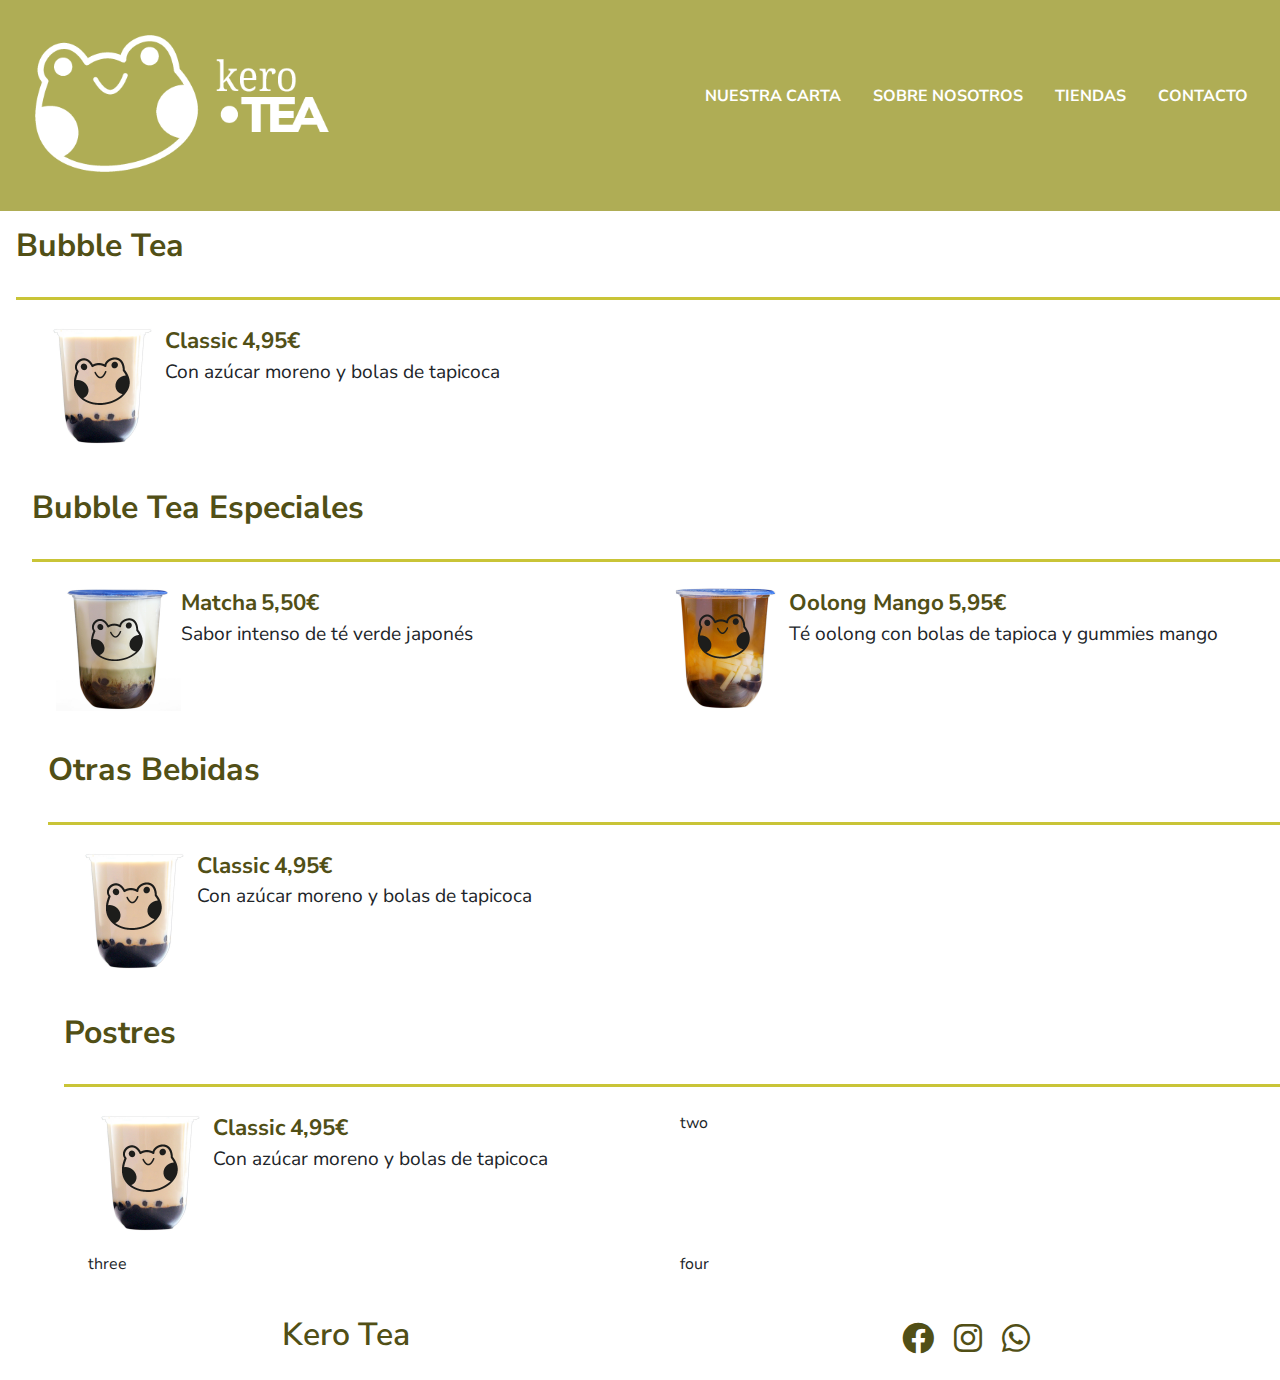
==== views/carta.html @ ecb737b8 "Menu con mixin" ====
<!DOCTYPE html>
<html lang="en">
<head>
	<meta charset="UTF-8">
	<meta name="viewport" content="width=device-width, initial-scale=1.0">
	<title>Kero Tea</title>

	<!-- ICONOS SVG FONT AWESOME -->
	<link rel="stylesheet" href="https://cdnjs.cloudflare.com/ajax/libs/font-awesome/6.0.0/css/all.min.css" integrity="sha512-9usAa10IRO0HhonpyAIVpjrylPvoDwiPUiKdWk5t3PyolY1cOd4DSE0Ga+ri4AuTroPR5aQvXU9xC6qOPnzFeg==" crossorigin="anonymous" referrerpolicy="no-referrer" />

	<!-- Iniciando CDN CSS Bootstrap -->
	<link href="https://cdn.jsdelivr.net/npm/bootstrap@5.1.3/dist/css/bootstrap.min.css" rel="stylesheet" integrity="sha384-1BmE4kWBq78iYhFldvKuhfTAU6auU8tT94WrHftjDbrCEXSU1oBoqyl2QvZ6jIW3" crossorigin="anonymous">

	<!-- Iniciando Mi estilo CSS -->
	<link rel="stylesheet" type="text/css" href="../css/style.css">

	<!-- AÑADIR FUENTES DESDE GOOGLE -->
	<!-- NUNITO SANS -->
	<link rel="preconnect" href="https://fonts.googleapis.com">
	<link rel="preconnect" href="https://fonts.gstatic.com" crossorigin>
	<link href="https://fonts.googleapis.com/css2?family=Nunito+Sans:ital,wght@0,200;0,300;0,400;0,600;0,700;0,800;0,900;1,200;1,300;1,400;1,600;1,700;1,800;1,900&display=swap" rel="stylesheet"> 

	
</head>
<body class="container_index">
	<header >


		<nav class="nav_bar">
			<div class="nav_logo">
				<a href="../index.html"><img class="nav_logo" src="../assets/img/logo.png" alt="kero tea logo"></a>
			</div>

			 <a href="#" class="toggle-button">
         		 <span class="bar"></span>
         		 <span class="bar"></span>
         		 <span class="bar"></span>
        	</a>

			<div class="nav_links">
				<ul>
				<li><a href="#">Nuestra carta</a></li>
				<li><a href="#">Sobre Nosotros</a></li>
				<li><a href="#">Tiendas</a></li>
				<li><a href="#">Contacto</a></li>
				</ul>
			</div>
			
			
		</nav>
	</header>

	<div class="container-fullwidth">
		<div class="menu">
			<h2 class="menu-group-heading"> Bubble Tea</h2>
			<div class="menu-group">
				<div class="menu-item">
					<img class="menu-item-img" src="../assets/img/menu-tapioca.jpg" alt="té tapioca">
					<div class="menu-item-text">
						<div class="menu-item-heading">
							<span class="menu-item-name">Classic</span>
							<span class="menu-item-name">4,95€</span>
							<p>Con azúcar moreno y bolas de tapicoca</p>
						</div>
					</div>


				</div>
				
			</div>

			<div class="menu">
			<h2 class="menu-group-heading"> Bubble Tea Especiales</h2>
			<div class="menu-group">
				<div class="menu-item">
					<img class="menu-item-img" src="../assets/img/menu-matcha.jpg" alt="té tapioca">
					<div class="menu-item-text">
						<div class="menu-item-heading">
							<span class="menu-item-name">Matcha</span>
							<span class="menu-item-name">5,50€</span>
							<p>Sabor intenso de té verde japonés</p>
						</div>
					</div>
				</div>

				<div class="menu-item">
					<img class="menu-item-img" src="../assets/img/menu-oolong.jpg" alt="té tapioca">
					<div class="menu-item-text">
						<div class="menu-item-heading">
							<span class="menu-item-name">Oolong Mango</span>
							<span class="menu-item-name">5,95€</span>
							<p>Té oolong con bolas de tapioca y gummies mango</p>
						</div>
					</div>
				</div>
				
			</div>

			<div class="menu">
			<h2 class="menu-group-heading"> Otras Bebidas</h2>
			<div class="menu-group">
				<div class="menu-item">
					<img class="menu-item-img" src="../assets/img/menu-tapioca.jpg" alt="té tapioca">
					<div class="menu-item-text">
						<div class="menu-item-heading">
							<span class="menu-item-name">Classic</span>
							<span class="menu-item-name">4,95€</span>
							<p>Con azúcar moreno y bolas de tapicoca</p>
						</div>
					</div>
				</div>

				
			</div>

			<div class="menu">
			<h2 class="menu-group-heading"> Postres</h2>
			<div class="menu-group">
				<div class="menu-item">
					<img class="menu-item-img" src="../assets/img/menu-tapioca.jpg" alt="té tapioca">
					<div class="menu-item-text">
						<div class="menu-item-heading">
							<span class="menu-item-name">Classic</span>
							<span class="menu-item-name">4,95€</span>
							<p>Con azúcar moreno y bolas de tapicoca</p>
						</div>
					</div>


				</div>
				<div>two</div>
				<div>three</div>
				<div>four</div>
			</div>
			
		</div>
		
       
	</div>

	<!-- FOOTER -->

	<footer class="container-fullwidth footer">
		<div class="row justify-content-center">


			<div class="col-lg-6 col-12" >
				<h3>Kero Tea</h3>
			</div>

			<div class="col-lg-6 col-12 social">
				<a href="#"><i class="fa-brands fa-facebook"></i></a>
				<a href="#"><i class="fa-brands fa-instagram"></i></a>
				<a href="#"><i class="fa-brands fa-whatsapp"></i></a>
				
				
			</div>
					
			
		</div>
	</footer>


	<!--Bundle JavaScript Bootstrap  -->
	<script src="https://cdn.jsdelivr.net/npm/bootstrap@5.1.3/dist/js/bootstrap.bundle.min.js" integrity="sha384-ka7Sk0Gln4gmtz2MlQnikT1wXgYsOg+OMhuP+IlRH9sENBO0LRn5q+8nbTov4+1p" crossorigin="anonymous"></script>

	<!-- MI JAVA PARA EL BURGER -->

	<script type="text/javascript" src="script/script.js"></script>
</body>
</html>
---- css/style.css ----
* {
  margin: 0;
  padding: 0;
  /*RESETEAR MODELO CAJA PARA CONTROLAR ANCHURA ELEMENTOS*/
  box-sizing: border-box;
  font-family: 'Nunito Sans', sans-serif; }

/*!
 * Bootstrap v5.1.3 (https://getbootstrap.com/)
 * Copyright 2011-2021 The Bootstrap Authors
 * Copyright 2011-2021 Twitter, Inc.
 * Licensed under MIT (https://github.com/twbs/bootstrap/blob/main/LICENSE)
 */
:root {
  --bs-blue: #0d6efd;
  --bs-indigo: #6610f2;
  --bs-purple: #6f42c1;
  --bs-pink: #d63384;
  --bs-red: #dc3545;
  --bs-orange: #fd7e14;
  --bs-yellow: #ffc107;
  --bs-green: #198754;
  --bs-teal: #20c997;
  --bs-cyan: #0dcaf0;
  --bs-white: #fff;
  --bs-gray: #6c757d;
  --bs-gray-dark: #343a40;
  --bs-gray-100: #f8f9fa;
  --bs-gray-200: #e9ecef;
  --bs-gray-300: #dee2e6;
  --bs-gray-400: #ced4da;
  --bs-gray-500: #adb5bd;
  --bs-gray-600: #6c757d;
  --bs-gray-700: #495057;
  --bs-gray-800: #343a40;
  --bs-gray-900: #212529;
  --bs-primary: #0d6efd;
  --bs-secondary: #6c757d;
  --bs-success: #198754;
  --bs-info: #0dcaf0;
  --bs-warning: #ffc107;
  --bs-danger: #dc3545;
  --bs-light: #f8f9fa;
  --bs-dark: #212529;
  --bs-primary-rgb: 13, 110, 253;
  --bs-secondary-rgb: 108, 117, 125;
  --bs-success-rgb: 25, 135, 84;
  --bs-info-rgb: 13, 202, 240;
  --bs-warning-rgb: 255, 193, 7;
  --bs-danger-rgb: 220, 53, 69;
  --bs-light-rgb: 248, 249, 250;
  --bs-dark-rgb: 33, 37, 41;
  --bs-white-rgb: 255, 255, 255;
  --bs-black-rgb: 0, 0, 0;
  --bs-body-color-rgb: 33, 37, 41;
  --bs-body-bg-rgb: 255, 255, 255;
  --bs-font-sans-serif: system-ui, -apple-system, "Segoe UI", Roboto, "Helvetica Neue", Arial, "Noto Sans", "Liberation Sans", sans-serif, "Apple Color Emoji", "Segoe UI Emoji", "Segoe UI Symbol", "Noto Color Emoji";
  --bs-font-monospace: SFMono-Regular, Menlo, Monaco, Consolas, "Liberation Mono", "Courier New", monospace;
  --bs-gradient: linear-gradient(180deg, rgba(255, 255, 255, 0.15), rgba(255, 255, 255, 0));
  --bs-body-font-family: var(--bs-font-sans-serif);
  --bs-body-font-size: 1rem;
  --bs-body-font-weight: 400;
  --bs-body-line-height: 1.5;
  --bs-body-color: #212529;
  --bs-body-bg: #fff; }

*,
*::before,
*::after {
  box-sizing: border-box; }

@media (prefers-reduced-motion: no-preference) {
  :root {
    scroll-behavior: smooth; } }

body {
  margin: 0;
  font-family: var(--bs-body-font-family);
  font-size: var(--bs-body-font-size);
  font-weight: var(--bs-body-font-weight);
  line-height: var(--bs-body-line-height);
  color: var(--bs-body-color);
  text-align: var(--bs-body-text-align);
  background-color: var(--bs-body-bg);
  -webkit-text-size-adjust: 100%;
  -webkit-tap-highlight-color: rgba(0, 0, 0, 0); }

hr {
  margin: 1rem 0;
  color: inherit;
  background-color: currentColor;
  border: 0;
  opacity: 0.25; }

hr:not([size]) {
  height: 1px; }

h1, .h1, h2, .h2, h3, .h3, h4, .h4, h5, .h5, h6, .h6 {
  margin-top: 0;
  margin-bottom: 0.5rem;
  font-weight: 500;
  line-height: 1.2; }

h1, .h1 {
  font-size: calc(1.375rem + 1.5vw); }
  @media (min-width: 1200px) {
    h1, .h1 {
      font-size: 2.5rem; } }

h2, .h2 {
  font-size: calc(1.325rem + 0.9vw); }
  @media (min-width: 1200px) {
    h2, .h2 {
      font-size: 2rem; } }

h3, .h3 {
  font-size: calc(1.3rem + 0.6vw); }
  @media (min-width: 1200px) {
    h3, .h3 {
      font-size: 1.75rem; } }

h4, .h4 {
  font-size: calc(1.275rem + 0.3vw); }
  @media (min-width: 1200px) {
    h4, .h4 {
      font-size: 1.5rem; } }

h5, .h5 {
  font-size: 1.25rem; }

h6, .h6 {
  font-size: 1rem; }

p {
  margin-top: 0;
  margin-bottom: 1rem; }

abbr[title],
abbr[data-bs-original-title] {
  text-decoration: underline dotted;
  cursor: help;
  text-decoration-skip-ink: none; }

address {
  margin-bottom: 1rem;
  font-style: normal;
  line-height: inherit; }

ol,
ul {
  padding-left: 2rem; }

ol,
ul,
dl {
  margin-top: 0;
  margin-bottom: 1rem; }

ol ol,
ul ul,
ol ul,
ul ol {
  margin-bottom: 0; }

dt {
  font-weight: 700; }

dd {
  margin-bottom: .5rem;
  margin-left: 0; }

blockquote {
  margin: 0 0 1rem; }

b,
strong {
  font-weight: bolder; }

small, .small {
  font-size: 0.875em; }

mark, .mark {
  padding: 0.2em;
  background-color: #fcf8e3; }

sub,
sup {
  position: relative;
  font-size: 0.75em;
  line-height: 0;
  vertical-align: baseline; }

sub {
  bottom: -.25em; }

sup {
  top: -.5em; }

a {
  color: #0d6efd;
  text-decoration: underline; }
  a:hover {
    color: #0a58ca; }

a:not([href]):not([class]), a:not([href]):not([class]):hover {
  color: inherit;
  text-decoration: none; }

pre,
code,
kbd,
samp {
  font-family: var(--bs-font-monospace);
  font-size: 1em;
  direction: ltr /* rtl:ignore */;
  unicode-bidi: bidi-override; }

pre {
  display: block;
  margin-top: 0;
  margin-bottom: 1rem;
  overflow: auto;
  font-size: 0.875em; }
  pre code {
    font-size: inherit;
    color: inherit;
    word-break: normal; }

code {
  font-size: 0.875em;
  color: #d63384;
  word-wrap: break-word; }
  a > code {
    color: inherit; }

kbd {
  padding: 0.2rem 0.4rem;
  font-size: 0.875em;
  color: #fff;
  background-color: #212529;
  border-radius: 0.2rem; }
  kbd kbd {
    padding: 0;
    font-size: 1em;
    font-weight: 700; }

figure {
  margin: 0 0 1rem; }

img,
svg {
  vertical-align: middle; }

table {
  caption-side: bottom;
  border-collapse: collapse; }

caption {
  padding-top: 0.5rem;
  padding-bottom: 0.5rem;
  color: #6c757d;
  text-align: left; }

th {
  text-align: inherit;
  text-align: -webkit-match-parent; }

thead,
tbody,
tfoot,
tr,
td,
th {
  border-color: inherit;
  border-style: solid;
  border-width: 0; }

label {
  display: inline-block; }

button {
  border-radius: 0; }

button:focus:not(:focus-visible) {
  outline: 0; }

input,
button,
select,
optgroup,
textarea {
  margin: 0;
  font-family: inherit;
  font-size: inherit;
  line-height: inherit; }

button,
select {
  text-transform: none; }

[role="button"] {
  cursor: pointer; }

select {
  word-wrap: normal; }
  select:disabled {
    opacity: 1; }

[list]::-webkit-calendar-picker-indicator {
  display: none; }

button,
[type="button"],
[type="reset"],
[type="submit"] {
  -webkit-appearance: button; }
  button:not(:disabled),
  [type="button"]:not(:disabled),
  [type="reset"]:not(:disabled),
  [type="submit"]:not(:disabled) {
    cursor: pointer; }

::-moz-focus-inner {
  padding: 0;
  border-style: none; }

textarea {
  resize: vertical; }

fieldset {
  min-width: 0;
  padding: 0;
  margin: 0;
  border: 0; }

legend {
  float: left;
  width: 100%;
  padding: 0;
  margin-bottom: 0.5rem;
  font-size: calc(1.275rem + 0.3vw);
  line-height: inherit; }
  @media (min-width: 1200px) {
    legend {
      font-size: 1.5rem; } }
  legend + * {
    clear: left; }

::-webkit-datetime-edit-fields-wrapper,
::-webkit-datetime-edit-text,
::-webkit-datetime-edit-minute,
::-webkit-datetime-edit-hour-field,
::-webkit-datetime-edit-day-field,
::-webkit-datetime-edit-month-field,
::-webkit-datetime-edit-year-field {
  padding: 0; }

::-webkit-inner-spin-button {
  height: auto; }

[type="search"] {
  outline-offset: -2px;
  -webkit-appearance: textfield; }

/* rtl:raw:
[type="tel"],
[type="url"],
[type="email"],
[type="number"] {
  direction: ltr;
}
*/
::-webkit-search-decoration {
  -webkit-appearance: none; }

::-webkit-color-swatch-wrapper {
  padding: 0; }

::file-selector-button {
  font: inherit; }

::-webkit-file-upload-button {
  font: inherit;
  -webkit-appearance: button; }

output {
  display: inline-block; }

iframe {
  border: 0; }

summary {
  display: list-item;
  cursor: pointer; }

progress {
  vertical-align: baseline; }

[hidden] {
  display: none !important; }

.lead {
  font-size: 1.25rem;
  font-weight: 300; }

.display-1 {
  font-size: calc(1.625rem + 4.5vw);
  font-weight: 300;
  line-height: 1.2; }
  @media (min-width: 1200px) {
    .display-1 {
      font-size: 5rem; } }

.display-2 {
  font-size: calc(1.575rem + 3.9vw);
  font-weight: 300;
  line-height: 1.2; }
  @media (min-width: 1200px) {
    .display-2 {
      font-size: 4.5rem; } }

.display-3 {
  font-size: calc(1.525rem + 3.3vw);
  font-weight: 300;
  line-height: 1.2; }
  @media (min-width: 1200px) {
    .display-3 {
      font-size: 4rem; } }

.display-4 {
  font-size: calc(1.475rem + 2.7vw);
  font-weight: 300;
  line-height: 1.2; }
  @media (min-width: 1200px) {
    .display-4 {
      font-size: 3.5rem; } }

.display-5 {
  font-size: calc(1.425rem + 2.1vw);
  font-weight: 300;
  line-height: 1.2; }
  @media (min-width: 1200px) {
    .display-5 {
      font-size: 3rem; } }

.display-6 {
  font-size: calc(1.375rem + 1.5vw);
  font-weight: 300;
  line-height: 1.2; }
  @media (min-width: 1200px) {
    .display-6 {
      font-size: 2.5rem; } }

.list-unstyled {
  padding-left: 0;
  list-style: none; }

.list-inline {
  padding-left: 0;
  list-style: none; }

.list-inline-item {
  display: inline-block; }
  .list-inline-item:not(:last-child) {
    margin-right: 0.5rem; }

.initialism {
  font-size: 0.875em;
  text-transform: uppercase; }

.blockquote {
  margin-bottom: 1rem;
  font-size: 1.25rem; }
  .blockquote > :last-child {
    margin-bottom: 0; }

.blockquote-footer {
  margin-top: -1rem;
  margin-bottom: 1rem;
  font-size: 0.875em;
  color: #6c757d; }
  .blockquote-footer::before {
    content: "\2014\00A0"; }

.img-fluid {
  max-width: 100%;
  height: auto; }

.img-thumbnail {
  padding: 0.25rem;
  background-color: #fff;
  border: 1px solid #dee2e6;
  border-radius: 0.25rem;
  max-width: 100%;
  height: auto; }

.figure {
  display: inline-block; }

.figure-img {
  margin-bottom: 0.5rem;
  line-height: 1; }

.figure-caption {
  font-size: 0.875em;
  color: #6c757d; }

.container,
.container-fluid,
.container-sm,
.container-md,
.container-lg,
.container-xl,
.container-xxl {
  width: 100%;
  padding-right: var(--bs-gutter-x, 0.75rem);
  padding-left: var(--bs-gutter-x, 0.75rem);
  margin-right: auto;
  margin-left: auto; }

@media (min-width: 576px) {
  .container, .container-sm {
    max-width: 540px; } }

@media (min-width: 768px) {
  .container, .container-sm, .container-md {
    max-width: 720px; } }

@media (min-width: 992px) {
  .container, .container-sm, .container-md, .container-lg {
    max-width: 960px; } }

@media (min-width: 1200px) {
  .container, .container-sm, .container-md, .container-lg, .container-xl {
    max-width: 1140px; } }

@media (min-width: 1400px) {
  .container, .container-sm, .container-md, .container-lg, .container-xl, .container-xxl {
    max-width: 1320px; } }

.row {
  --bs-gutter-x: 1.5rem;
  --bs-gutter-y: 0;
  display: flex;
  flex-wrap: wrap;
  margin-top: calc(-1 * var(--bs-gutter-y));
  margin-right: calc(-.5 * var(--bs-gutter-x));
  margin-left: calc(-.5 * var(--bs-gutter-x)); }
  .row > * {
    flex-shrink: 0;
    width: 100%;
    max-width: 100%;
    padding-right: calc(var(--bs-gutter-x) * .5);
    padding-left: calc(var(--bs-gutter-x) * .5);
    margin-top: var(--bs-gutter-y); }

.col {
  flex: 1 0 0%; }

.row-cols-auto > * {
  flex: 0 0 auto;
  width: auto; }

.row-cols-1 > * {
  flex: 0 0 auto;
  width: 100%; }

.row-cols-2 > * {
  flex: 0 0 auto;
  width: 50%; }

.row-cols-3 > * {
  flex: 0 0 auto;
  width: 33.33333%; }

.row-cols-4 > * {
  flex: 0 0 auto;
  width: 25%; }

.row-cols-5 > * {
  flex: 0 0 auto;
  width: 20%; }

.row-cols-6 > * {
  flex: 0 0 auto;
  width: 16.66667%; }

.col-auto {
  flex: 0 0 auto;
  width: auto; }

.col-1 {
  flex: 0 0 auto;
  width: 8.33333%; }

.col-2 {
  flex: 0 0 auto;
  width: 16.66667%; }

.col-3 {
  flex: 0 0 auto;
  width: 25%; }

.col-4 {
  flex: 0 0 auto;
  width: 33.33333%; }

.col-5 {
  flex: 0 0 auto;
  width: 41.66667%; }

.col-6 {
  flex: 0 0 auto;
  width: 50%; }

.col-7 {
  flex: 0 0 auto;
  width: 58.33333%; }

.col-8 {
  flex: 0 0 auto;
  width: 66.66667%; }

.col-9 {
  flex: 0 0 auto;
  width: 75%; }

.col-10 {
  flex: 0 0 auto;
  width: 83.33333%; }

.col-11 {
  flex: 0 0 auto;
  width: 91.66667%; }

.col-12 {
  flex: 0 0 auto;
  width: 100%; }

.offset-1 {
  margin-left: 8.33333%; }

.offset-2 {
  margin-left: 16.66667%; }

.offset-3 {
  margin-left: 25%; }

.offset-4 {
  margin-left: 33.33333%; }

.offset-5 {
  margin-left: 41.66667%; }

.offset-6 {
  margin-left: 50%; }

.offset-7 {
  margin-left: 58.33333%; }

.offset-8 {
  margin-left: 66.66667%; }

.offset-9 {
  margin-left: 75%; }

.offset-10 {
  margin-left: 83.33333%; }

.offset-11 {
  margin-left: 91.66667%; }

.g-0,
.gx-0 {
  --bs-gutter-x: 0; }

.g-0,
.gy-0 {
  --bs-gutter-y: 0; }

.g-1,
.gx-1 {
  --bs-gutter-x: 0.25rem; }

.g-1,
.gy-1 {
  --bs-gutter-y: 0.25rem; }

.g-2,
.gx-2 {
  --bs-gutter-x: 0.5rem; }

.g-2,
.gy-2 {
  --bs-gutter-y: 0.5rem; }

.g-3,
.gx-3 {
  --bs-gutter-x: 1rem; }

.g-3,
.gy-3 {
  --bs-gutter-y: 1rem; }

.g-4,
.gx-4 {
  --bs-gutter-x: 1.5rem; }

.g-4,
.gy-4 {
  --bs-gutter-y: 1.5rem; }

.g-5,
.gx-5 {
  --bs-gutter-x: 3rem; }

.g-5,
.gy-5 {
  --bs-gutter-y: 3rem; }

@media (min-width: 576px) {
  .col-sm {
    flex: 1 0 0%; }
  .row-cols-sm-auto > * {
    flex: 0 0 auto;
    width: auto; }
  .row-cols-sm-1 > * {
    flex: 0 0 auto;
    width: 100%; }
  .row-cols-sm-2 > * {
    flex: 0 0 auto;
    width: 50%; }
  .row-cols-sm-3 > * {
    flex: 0 0 auto;
    width: 33.33333%; }
  .row-cols-sm-4 > * {
    flex: 0 0 auto;
    width: 25%; }
  .row-cols-sm-5 > * {
    flex: 0 0 auto;
    width: 20%; }
  .row-cols-sm-6 > * {
    flex: 0 0 auto;
    width: 16.66667%; }
  .col-sm-auto {
    flex: 0 0 auto;
    width: auto; }
  .col-sm-1 {
    flex: 0 0 auto;
    width: 8.33333%; }
  .col-sm-2 {
    flex: 0 0 auto;
    width: 16.66667%; }
  .col-sm-3 {
    flex: 0 0 auto;
    width: 25%; }
  .col-sm-4 {
    flex: 0 0 auto;
    width: 33.33333%; }
  .col-sm-5 {
    flex: 0 0 auto;
    width: 41.66667%; }
  .col-sm-6 {
    flex: 0 0 auto;
    width: 50%; }
  .col-sm-7 {
    flex: 0 0 auto;
    width: 58.33333%; }
  .col-sm-8 {
    flex: 0 0 auto;
    width: 66.66667%; }
  .col-sm-9 {
    flex: 0 0 auto;
    width: 75%; }
  .col-sm-10 {
    flex: 0 0 auto;
    width: 83.33333%; }
  .col-sm-11 {
    flex: 0 0 auto;
    width: 91.66667%; }
  .col-sm-12 {
    flex: 0 0 auto;
    width: 100%; }
  .offset-sm-0 {
    margin-left: 0; }
  .offset-sm-1 {
    margin-left: 8.33333%; }
  .offset-sm-2 {
    margin-left: 16.66667%; }
  .offset-sm-3 {
    margin-left: 25%; }
  .offset-sm-4 {
    margin-left: 33.33333%; }
  .offset-sm-5 {
    margin-left: 41.66667%; }
  .offset-sm-6 {
    margin-left: 50%; }
  .offset-sm-7 {
    margin-left: 58.33333%; }
  .offset-sm-8 {
    margin-left: 66.66667%; }
  .offset-sm-9 {
    margin-left: 75%; }
  .offset-sm-10 {
    margin-left: 83.33333%; }
  .offset-sm-11 {
    margin-left: 91.66667%; }
  .g-sm-0,
  .gx-sm-0 {
    --bs-gutter-x: 0; }
  .g-sm-0,
  .gy-sm-0 {
    --bs-gutter-y: 0; }
  .g-sm-1,
  .gx-sm-1 {
    --bs-gutter-x: 0.25rem; }
  .g-sm-1,
  .gy-sm-1 {
    --bs-gutter-y: 0.25rem; }
  .g-sm-2,
  .gx-sm-2 {
    --bs-gutter-x: 0.5rem; }
  .g-sm-2,
  .gy-sm-2 {
    --bs-gutter-y: 0.5rem; }
  .g-sm-3,
  .gx-sm-3 {
    --bs-gutter-x: 1rem; }
  .g-sm-3,
  .gy-sm-3 {
    --bs-gutter-y: 1rem; }
  .g-sm-4,
  .gx-sm-4 {
    --bs-gutter-x: 1.5rem; }
  .g-sm-4,
  .gy-sm-4 {
    --bs-gutter-y: 1.5rem; }
  .g-sm-5,
  .gx-sm-5 {
    --bs-gutter-x: 3rem; }
  .g-sm-5,
  .gy-sm-5 {
    --bs-gutter-y: 3rem; } }

@media (min-width: 768px) {
  .col-md {
    flex: 1 0 0%; }
  .row-cols-md-auto > * {
    flex: 0 0 auto;
    width: auto; }
  .row-cols-md-1 > * {
    flex: 0 0 auto;
    width: 100%; }
  .row-cols-md-2 > * {
    flex: 0 0 auto;
    width: 50%; }
  .row-cols-md-3 > * {
    flex: 0 0 auto;
    width: 33.33333%; }
  .row-cols-md-4 > * {
    flex: 0 0 auto;
    width: 25%; }
  .row-cols-md-5 > * {
    flex: 0 0 auto;
    width: 20%; }
  .row-cols-md-6 > * {
    flex: 0 0 auto;
    width: 16.66667%; }
  .col-md-auto {
    flex: 0 0 auto;
    width: auto; }
  .col-md-1 {
    flex: 0 0 auto;
    width: 8.33333%; }
  .col-md-2 {
    flex: 0 0 auto;
    width: 16.66667%; }
  .col-md-3 {
    flex: 0 0 auto;
    width: 25%; }
  .col-md-4 {
    flex: 0 0 auto;
    width: 33.33333%; }
  .col-md-5 {
    flex: 0 0 auto;
    width: 41.66667%; }
  .col-md-6 {
    flex: 0 0 auto;
    width: 50%; }
  .col-md-7 {
    flex: 0 0 auto;
    width: 58.33333%; }
  .col-md-8 {
    flex: 0 0 auto;
    width: 66.66667%; }
  .col-md-9 {
    flex: 0 0 auto;
    width: 75%; }
  .col-md-10 {
    flex: 0 0 auto;
    width: 83.33333%; }
  .col-md-11 {
    flex: 0 0 auto;
    width: 91.66667%; }
  .col-md-12 {
    flex: 0 0 auto;
    width: 100%; }
  .offset-md-0 {
    margin-left: 0; }
  .offset-md-1 {
    margin-left: 8.33333%; }
  .offset-md-2 {
    margin-left: 16.66667%; }
  .offset-md-3 {
    margin-left: 25%; }
  .offset-md-4 {
    margin-left: 33.33333%; }
  .offset-md-5 {
    margin-left: 41.66667%; }
  .offset-md-6 {
    margin-left: 50%; }
  .offset-md-7 {
    margin-left: 58.33333%; }
  .offset-md-8 {
    margin-left: 66.66667%; }
  .offset-md-9 {
    margin-left: 75%; }
  .offset-md-10 {
    margin-left: 83.33333%; }
  .offset-md-11 {
    margin-left: 91.66667%; }
  .g-md-0,
  .gx-md-0 {
    --bs-gutter-x: 0; }
  .g-md-0,
  .gy-md-0 {
    --bs-gutter-y: 0; }
  .g-md-1,
  .gx-md-1 {
    --bs-gutter-x: 0.25rem; }
  .g-md-1,
  .gy-md-1 {
    --bs-gutter-y: 0.25rem; }
  .g-md-2,
  .gx-md-2 {
    --bs-gutter-x: 0.5rem; }
  .g-md-2,
  .gy-md-2 {
    --bs-gutter-y: 0.5rem; }
  .g-md-3,
  .gx-md-3 {
    --bs-gutter-x: 1rem; }
  .g-md-3,
  .gy-md-3 {
    --bs-gutter-y: 1rem; }
  .g-md-4,
  .gx-md-4 {
    --bs-gutter-x: 1.5rem; }
  .g-md-4,
  .gy-md-4 {
    --bs-gutter-y: 1.5rem; }
  .g-md-5,
  .gx-md-5 {
    --bs-gutter-x: 3rem; }
  .g-md-5,
  .gy-md-5 {
    --bs-gutter-y: 3rem; } }

@media (min-width: 992px) {
  .col-lg {
    flex: 1 0 0%; }
  .row-cols-lg-auto > * {
    flex: 0 0 auto;
    width: auto; }
  .row-cols-lg-1 > * {
    flex: 0 0 auto;
    width: 100%; }
  .row-cols-lg-2 > * {
    flex: 0 0 auto;
    width: 50%; }
  .row-cols-lg-3 > * {
    flex: 0 0 auto;
    width: 33.33333%; }
  .row-cols-lg-4 > * {
    flex: 0 0 auto;
    width: 25%; }
  .row-cols-lg-5 > * {
    flex: 0 0 auto;
    width: 20%; }
  .row-cols-lg-6 > * {
    flex: 0 0 auto;
    width: 16.66667%; }
  .col-lg-auto {
    flex: 0 0 auto;
    width: auto; }
  .col-lg-1 {
    flex: 0 0 auto;
    width: 8.33333%; }
  .col-lg-2 {
    flex: 0 0 auto;
    width: 16.66667%; }
  .col-lg-3 {
    flex: 0 0 auto;
    width: 25%; }
  .col-lg-4 {
    flex: 0 0 auto;
    width: 33.33333%; }
  .col-lg-5 {
    flex: 0 0 auto;
    width: 41.66667%; }
  .col-lg-6 {
    flex: 0 0 auto;
    width: 50%; }
  .col-lg-7 {
    flex: 0 0 auto;
    width: 58.33333%; }
  .col-lg-8 {
    flex: 0 0 auto;
    width: 66.66667%; }
  .col-lg-9 {
    flex: 0 0 auto;
    width: 75%; }
  .col-lg-10 {
    flex: 0 0 auto;
    width: 83.33333%; }
  .col-lg-11 {
    flex: 0 0 auto;
    width: 91.66667%; }
  .col-lg-12 {
    flex: 0 0 auto;
    width: 100%; }
  .offset-lg-0 {
    margin-left: 0; }
  .offset-lg-1 {
    margin-left: 8.33333%; }
  .offset-lg-2 {
    margin-left: 16.66667%; }
  .offset-lg-3 {
    margin-left: 25%; }
  .offset-lg-4 {
    margin-left: 33.33333%; }
  .offset-lg-5 {
    margin-left: 41.66667%; }
  .offset-lg-6 {
    margin-left: 50%; }
  .offset-lg-7 {
    margin-left: 58.33333%; }
  .offset-lg-8 {
    margin-left: 66.66667%; }
  .offset-lg-9 {
    margin-left: 75%; }
  .offset-lg-10 {
    margin-left: 83.33333%; }
  .offset-lg-11 {
    margin-left: 91.66667%; }
  .g-lg-0,
  .gx-lg-0 {
    --bs-gutter-x: 0; }
  .g-lg-0,
  .gy-lg-0 {
    --bs-gutter-y: 0; }
  .g-lg-1,
  .gx-lg-1 {
    --bs-gutter-x: 0.25rem; }
  .g-lg-1,
  .gy-lg-1 {
    --bs-gutter-y: 0.25rem; }
  .g-lg-2,
  .gx-lg-2 {
    --bs-gutter-x: 0.5rem; }
  .g-lg-2,
  .gy-lg-2 {
    --bs-gutter-y: 0.5rem; }
  .g-lg-3,
  .gx-lg-3 {
    --bs-gutter-x: 1rem; }
  .g-lg-3,
  .gy-lg-3 {
    --bs-gutter-y: 1rem; }
  .g-lg-4,
  .gx-lg-4 {
    --bs-gutter-x: 1.5rem; }
  .g-lg-4,
  .gy-lg-4 {
    --bs-gutter-y: 1.5rem; }
  .g-lg-5,
  .gx-lg-5 {
    --bs-gutter-x: 3rem; }
  .g-lg-5,
  .gy-lg-5 {
    --bs-gutter-y: 3rem; } }

@media (min-width: 1200px) {
  .col-xl {
    flex: 1 0 0%; }
  .row-cols-xl-auto > * {
    flex: 0 0 auto;
    width: auto; }
  .row-cols-xl-1 > * {
    flex: 0 0 auto;
    width: 100%; }
  .row-cols-xl-2 > * {
    flex: 0 0 auto;
    width: 50%; }
  .row-cols-xl-3 > * {
    flex: 0 0 auto;
    width: 33.33333%; }
  .row-cols-xl-4 > * {
    flex: 0 0 auto;
    width: 25%; }
  .row-cols-xl-5 > * {
    flex: 0 0 auto;
    width: 20%; }
  .row-cols-xl-6 > * {
    flex: 0 0 auto;
    width: 16.66667%; }
  .col-xl-auto {
    flex: 0 0 auto;
    width: auto; }
  .col-xl-1 {
    flex: 0 0 auto;
    width: 8.33333%; }
  .col-xl-2 {
    flex: 0 0 auto;
    width: 16.66667%; }
  .col-xl-3 {
    flex: 0 0 auto;
    width: 25%; }
  .col-xl-4 {
    flex: 0 0 auto;
    width: 33.33333%; }
  .col-xl-5 {
    flex: 0 0 auto;
    width: 41.66667%; }
  .col-xl-6 {
    flex: 0 0 auto;
    width: 50%; }
  .col-xl-7 {
    flex: 0 0 auto;
    width: 58.33333%; }
  .col-xl-8 {
    flex: 0 0 auto;
    width: 66.66667%; }
  .col-xl-9 {
    flex: 0 0 auto;
    width: 75%; }
  .col-xl-10 {
    flex: 0 0 auto;
    width: 83.33333%; }
  .col-xl-11 {
    flex: 0 0 auto;
    width: 91.66667%; }
  .col-xl-12 {
    flex: 0 0 auto;
    width: 100%; }
  .offset-xl-0 {
    margin-left: 0; }
  .offset-xl-1 {
    margin-left: 8.33333%; }
  .offset-xl-2 {
    margin-left: 16.66667%; }
  .offset-xl-3 {
    margin-left: 25%; }
  .offset-xl-4 {
    margin-left: 33.33333%; }
  .offset-xl-5 {
    margin-left: 41.66667%; }
  .offset-xl-6 {
    margin-left: 50%; }
  .offset-xl-7 {
    margin-left: 58.33333%; }
  .offset-xl-8 {
    margin-left: 66.66667%; }
  .offset-xl-9 {
    margin-left: 75%; }
  .offset-xl-10 {
    margin-left: 83.33333%; }
  .offset-xl-11 {
    margin-left: 91.66667%; }
  .g-xl-0,
  .gx-xl-0 {
    --bs-gutter-x: 0; }
  .g-xl-0,
  .gy-xl-0 {
    --bs-gutter-y: 0; }
  .g-xl-1,
  .gx-xl-1 {
    --bs-gutter-x: 0.25rem; }
  .g-xl-1,
  .gy-xl-1 {
    --bs-gutter-y: 0.25rem; }
  .g-xl-2,
  .gx-xl-2 {
    --bs-gutter-x: 0.5rem; }
  .g-xl-2,
  .gy-xl-2 {
    --bs-gutter-y: 0.5rem; }
  .g-xl-3,
  .gx-xl-3 {
    --bs-gutter-x: 1rem; }
  .g-xl-3,
  .gy-xl-3 {
    --bs-gutter-y: 1rem; }
  .g-xl-4,
  .gx-xl-4 {
    --bs-gutter-x: 1.5rem; }
  .g-xl-4,
  .gy-xl-4 {
    --bs-gutter-y: 1.5rem; }
  .g-xl-5,
  .gx-xl-5 {
    --bs-gutter-x: 3rem; }
  .g-xl-5,
  .gy-xl-5 {
    --bs-gutter-y: 3rem; } }

@media (min-width: 1400px) {
  .col-xxl {
    flex: 1 0 0%; }
  .row-cols-xxl-auto > * {
    flex: 0 0 auto;
    width: auto; }
  .row-cols-xxl-1 > * {
    flex: 0 0 auto;
    width: 100%; }
  .row-cols-xxl-2 > * {
    flex: 0 0 auto;
    width: 50%; }
  .row-cols-xxl-3 > * {
    flex: 0 0 auto;
    width: 33.33333%; }
  .row-cols-xxl-4 > * {
    flex: 0 0 auto;
    width: 25%; }
  .row-cols-xxl-5 > * {
    flex: 0 0 auto;
    width: 20%; }
  .row-cols-xxl-6 > * {
    flex: 0 0 auto;
    width: 16.66667%; }
  .col-xxl-auto {
    flex: 0 0 auto;
    width: auto; }
  .col-xxl-1 {
    flex: 0 0 auto;
    width: 8.33333%; }
  .col-xxl-2 {
    flex: 0 0 auto;
    width: 16.66667%; }
  .col-xxl-3 {
    flex: 0 0 auto;
    width: 25%; }
  .col-xxl-4 {
    flex: 0 0 auto;
    width: 33.33333%; }
  .col-xxl-5 {
    flex: 0 0 auto;
    width: 41.66667%; }
  .col-xxl-6 {
    flex: 0 0 auto;
    width: 50%; }
  .col-xxl-7 {
    flex: 0 0 auto;
    width: 58.33333%; }
  .col-xxl-8 {
    flex: 0 0 auto;
    width: 66.66667%; }
  .col-xxl-9 {
    flex: 0 0 auto;
    width: 75%; }
  .col-xxl-10 {
    flex: 0 0 auto;
    width: 83.33333%; }
  .col-xxl-11 {
    flex: 0 0 auto;
    width: 91.66667%; }
  .col-xxl-12 {
    flex: 0 0 auto;
    width: 100%; }
  .offset-xxl-0 {
    margin-left: 0; }
  .offset-xxl-1 {
    margin-left: 8.33333%; }
  .offset-xxl-2 {
    margin-left: 16.66667%; }
  .offset-xxl-3 {
    margin-left: 25%; }
  .offset-xxl-4 {
    margin-left: 33.33333%; }
  .offset-xxl-5 {
    margin-left: 41.66667%; }
  .offset-xxl-6 {
    margin-left: 50%; }
  .offset-xxl-7 {
    margin-left: 58.33333%; }
  .offset-xxl-8 {
    margin-left: 66.66667%; }
  .offset-xxl-9 {
    margin-left: 75%; }
  .offset-xxl-10 {
    margin-left: 83.33333%; }
  .offset-xxl-11 {
    margin-left: 91.66667%; }
  .g-xxl-0,
  .gx-xxl-0 {
    --bs-gutter-x: 0; }
  .g-xxl-0,
  .gy-xxl-0 {
    --bs-gutter-y: 0; }
  .g-xxl-1,
  .gx-xxl-1 {
    --bs-gutter-x: 0.25rem; }
  .g-xxl-1,
  .gy-xxl-1 {
    --bs-gutter-y: 0.25rem; }
  .g-xxl-2,
  .gx-xxl-2 {
    --bs-gutter-x: 0.5rem; }
  .g-xxl-2,
  .gy-xxl-2 {
    --bs-gutter-y: 0.5rem; }
  .g-xxl-3,
  .gx-xxl-3 {
    --bs-gutter-x: 1rem; }
  .g-xxl-3,
  .gy-xxl-3 {
    --bs-gutter-y: 1rem; }
  .g-xxl-4,
  .gx-xxl-4 {
    --bs-gutter-x: 1.5rem; }
  .g-xxl-4,
  .gy-xxl-4 {
    --bs-gutter-y: 1.5rem; }
  .g-xxl-5,
  .gx-xxl-5 {
    --bs-gutter-x: 3rem; }
  .g-xxl-5,
  .gy-xxl-5 {
    --bs-gutter-y: 3rem; } }

.table {
  --bs-table-bg: transparent;
  --bs-table-accent-bg: transparent;
  --bs-table-striped-color: #212529;
  --bs-table-striped-bg: rgba(0, 0, 0, 0.05);
  --bs-table-active-color: #212529;
  --bs-table-active-bg: rgba(0, 0, 0, 0.1);
  --bs-table-hover-color: #212529;
  --bs-table-hover-bg: rgba(0, 0, 0, 0.075);
  width: 100%;
  margin-bottom: 1rem;
  color: #212529;
  vertical-align: top;
  border-color: #dee2e6; }
  .table > :not(caption) > * > * {
    padding: 0.5rem 0.5rem;
    background-color: var(--bs-table-bg);
    border-bottom-width: 1px;
    box-shadow: inset 0 0 0 9999px var(--bs-table-accent-bg); }
  .table > tbody {
    vertical-align: inherit; }
  .table > thead {
    vertical-align: bottom; }
  .table > :not(:first-child) {
    border-top: 2px solid currentColor; }

.caption-top {
  caption-side: top; }

.table-sm > :not(caption) > * > * {
  padding: 0.25rem 0.25rem; }

.table-bordered > :not(caption) > * {
  border-width: 1px 0; }
  .table-bordered > :not(caption) > * > * {
    border-width: 0 1px; }

.table-borderless > :not(caption) > * > * {
  border-bottom-width: 0; }

.table-borderless > :not(:first-child) {
  border-top-width: 0; }

.table-striped > tbody > tr:nth-of-type(odd) > * {
  --bs-table-accent-bg: var(--bs-table-striped-bg);
  color: var(--bs-table-striped-color); }

.table-active {
  --bs-table-accent-bg: var(--bs-table-active-bg);
  color: var(--bs-table-active-color); }

.table-hover > tbody > tr:hover > * {
  --bs-table-accent-bg: var(--bs-table-hover-bg);
  color: var(--bs-table-hover-color); }

.table-primary {
  --bs-table-bg: #cfe2ff;
  --bs-table-striped-bg: #c5d7f2;
  --bs-table-striped-color: #000;
  --bs-table-active-bg: #bacbe6;
  --bs-table-active-color: #000;
  --bs-table-hover-bg: #bfd1ec;
  --bs-table-hover-color: #000;
  color: #000;
  border-color: #bacbe6; }

.table-secondary {
  --bs-table-bg: #e2e3e5;
  --bs-table-striped-bg: #d7d8da;
  --bs-table-striped-color: #000;
  --bs-table-active-bg: #cbccce;
  --bs-table-active-color: #000;
  --bs-table-hover-bg: #d1d2d4;
  --bs-table-hover-color: #000;
  color: #000;
  border-color: #cbccce; }

.table-success {
  --bs-table-bg: #d1e7dd;
  --bs-table-striped-bg: #c7dbd2;
  --bs-table-striped-color: #000;
  --bs-table-active-bg: #bcd0c7;
  --bs-table-active-color: #000;
  --bs-table-hover-bg: #c1d6cc;
  --bs-table-hover-color: #000;
  color: #000;
  border-color: #bcd0c7; }

.table-info {
  --bs-table-bg: #cff4fc;
  --bs-table-striped-bg: #c5e8ef;
  --bs-table-striped-color: #000;
  --bs-table-active-bg: #badce3;
  --bs-table-active-color: #000;
  --bs-table-hover-bg: #bfe2e9;
  --bs-table-hover-color: #000;
  color: #000;
  border-color: #badce3; }

.table-warning {
  --bs-table-bg: #fff3cd;
  --bs-table-striped-bg: #f2e7c3;
  --bs-table-striped-color: #000;
  --bs-table-active-bg: #e6dbb9;
  --bs-table-active-color: #000;
  --bs-table-hover-bg: #ece1be;
  --bs-table-hover-color: #000;
  color: #000;
  border-color: #e6dbb9; }

.table-danger {
  --bs-table-bg: #f8d7da;
  --bs-table-striped-bg: #eccccf;
  --bs-table-striped-color: #000;
  --bs-table-active-bg: #dfc2c4;
  --bs-table-active-color: #000;
  --bs-table-hover-bg: #e5c7ca;
  --bs-table-hover-color: #000;
  color: #000;
  border-color: #dfc2c4; }

.table-light {
  --bs-table-bg: #f8f9fa;
  --bs-table-striped-bg: #ecedee;
  --bs-table-striped-color: #000;
  --bs-table-active-bg: #dfe0e1;
  --bs-table-active-color: #000;
  --bs-table-hover-bg: #e5e6e7;
  --bs-table-hover-color: #000;
  color: #000;
  border-color: #dfe0e1; }

.table-dark {
  --bs-table-bg: #212529;
  --bs-table-striped-bg: #2c3034;
  --bs-table-striped-color: #fff;
  --bs-table-active-bg: #373b3e;
  --bs-table-active-color: #fff;
  --bs-table-hover-bg: #323539;
  --bs-table-hover-color: #fff;
  color: #fff;
  border-color: #373b3e; }

.table-responsive {
  overflow-x: auto;
  -webkit-overflow-scrolling: touch; }

@media (max-width: 575.98px) {
  .table-responsive-sm {
    overflow-x: auto;
    -webkit-overflow-scrolling: touch; } }

@media (max-width: 767.98px) {
  .table-responsive-md {
    overflow-x: auto;
    -webkit-overflow-scrolling: touch; } }

@media (max-width: 991.98px) {
  .table-responsive-lg {
    overflow-x: auto;
    -webkit-overflow-scrolling: touch; } }

@media (max-width: 1199.98px) {
  .table-responsive-xl {
    overflow-x: auto;
    -webkit-overflow-scrolling: touch; } }

@media (max-width: 1399.98px) {
  .table-responsive-xxl {
    overflow-x: auto;
    -webkit-overflow-scrolling: touch; } }

.form-label {
  margin-bottom: 0.5rem; }

.col-form-label {
  padding-top: calc(0.375rem + 1px);
  padding-bottom: calc(0.375rem + 1px);
  margin-bottom: 0;
  font-size: inherit;
  line-height: 1.5; }

.col-form-label-lg {
  padding-top: calc(0.5rem + 1px);
  padding-bottom: calc(0.5rem + 1px);
  font-size: 1.25rem; }

.col-form-label-sm {
  padding-top: calc(0.25rem + 1px);
  padding-bottom: calc(0.25rem + 1px);
  font-size: 0.875rem; }

.form-text {
  margin-top: 0.25rem;
  font-size: 0.875em;
  color: #6c757d; }

.form-control {
  display: block;
  width: 100%;
  padding: 0.375rem 0.75rem;
  font-size: 1rem;
  font-weight: 400;
  line-height: 1.5;
  color: #212529;
  background-color: #fff;
  background-clip: padding-box;
  border: 1px solid #ced4da;
  appearance: none;
  border-radius: 0.25rem;
  transition: border-color 0.15s ease-in-out, box-shadow 0.15s ease-in-out; }
  @media (prefers-reduced-motion: reduce) {
    .form-control {
      transition: none; } }
  .form-control[type="file"] {
    overflow: hidden; }
    .form-control[type="file"]:not(:disabled):not([readonly]) {
      cursor: pointer; }
  .form-control:focus {
    color: #212529;
    background-color: #fff;
    border-color: #86b7fe;
    outline: 0;
    box-shadow: 0 0 0 0.25rem rgba(13, 110, 253, 0.25); }
  .form-control::-webkit-date-and-time-value {
    height: 1.5em; }
  .form-control::placeholder {
    color: #6c757d;
    opacity: 1; }
  .form-control:disabled, .form-control[readonly] {
    background-color: #e9ecef;
    opacity: 1; }
  .form-control::file-selector-button {
    padding: 0.375rem 0.75rem;
    margin: -0.375rem -0.75rem;
    margin-inline-end: 0.75rem;
    color: #212529;
    background-color: #e9ecef;
    pointer-events: none;
    border-color: inherit;
    border-style: solid;
    border-width: 0;
    border-inline-end-width: 1px;
    border-radius: 0;
    transition: color 0.15s ease-in-out, background-color 0.15s ease-in-out, border-color 0.15s ease-in-out, box-shadow 0.15s ease-in-out; }
    @media (prefers-reduced-motion: reduce) {
      .form-control::file-selector-button {
        transition: none; } }
  .form-control:hover:not(:disabled):not([readonly])::file-selector-button {
    background-color: #dde0e3; }
  .form-control::-webkit-file-upload-button {
    padding: 0.375rem 0.75rem;
    margin: -0.375rem -0.75rem;
    margin-inline-end: 0.75rem;
    color: #212529;
    background-color: #e9ecef;
    pointer-events: none;
    border-color: inherit;
    border-style: solid;
    border-width: 0;
    border-inline-end-width: 1px;
    border-radius: 0;
    transition: color 0.15s ease-in-out, background-color 0.15s ease-in-out, border-color 0.15s ease-in-out, box-shadow 0.15s ease-in-out; }
    @media (prefers-reduced-motion: reduce) {
      .form-control::-webkit-file-upload-button {
        transition: none; } }
  .form-control:hover:not(:disabled):not([readonly])::-webkit-file-upload-button {
    background-color: #dde0e3; }

.form-control-plaintext {
  display: block;
  width: 100%;
  padding: 0.375rem 0;
  margin-bottom: 0;
  line-height: 1.5;
  color: #212529;
  background-color: transparent;
  border: solid transparent;
  border-width: 1px 0; }
  .form-control-plaintext.form-control-sm, .form-control-plaintext.form-control-lg {
    padding-right: 0;
    padding-left: 0; }

.form-control-sm {
  min-height: calc(1.5em + 0.5rem + 2px);
  padding: 0.25rem 0.5rem;
  font-size: 0.875rem;
  border-radius: 0.2rem; }
  .form-control-sm::file-selector-button {
    padding: 0.25rem 0.5rem;
    margin: -0.25rem -0.5rem;
    margin-inline-end: 0.5rem; }
  .form-control-sm::-webkit-file-upload-button {
    padding: 0.25rem 0.5rem;
    margin: -0.25rem -0.5rem;
    margin-inline-end: 0.5rem; }

.form-control-lg {
  min-height: calc(1.5em + 1rem + 2px);
  padding: 0.5rem 1rem;
  font-size: 1.25rem;
  border-radius: 0.3rem; }
  .form-control-lg::file-selector-button {
    padding: 0.5rem 1rem;
    margin: -0.5rem -1rem;
    margin-inline-end: 1rem; }
  .form-control-lg::-webkit-file-upload-button {
    padding: 0.5rem 1rem;
    margin: -0.5rem -1rem;
    margin-inline-end: 1rem; }

textarea.form-control {
  min-height: calc(1.5em + 0.75rem + 2px); }

textarea.form-control-sm {
  min-height: calc(1.5em + 0.5rem + 2px); }

textarea.form-control-lg {
  min-height: calc(1.5em + 1rem + 2px); }

.form-control-color {
  width: 3rem;
  height: auto;
  padding: 0.375rem; }
  .form-control-color:not(:disabled):not([readonly]) {
    cursor: pointer; }
  .form-control-color::-moz-color-swatch {
    height: 1.5em;
    border-radius: 0.25rem; }
  .form-control-color::-webkit-color-swatch {
    height: 1.5em;
    border-radius: 0.25rem; }

.form-select {
  display: block;
  width: 100%;
  padding: 0.375rem 2.25rem 0.375rem 0.75rem;
  -moz-padding-start: calc(0.75rem - 3px);
  font-size: 1rem;
  font-weight: 400;
  line-height: 1.5;
  color: #212529;
  background-color: #fff;
  background-image: url("data:image/svg+xml,%3csvg xmlns='http://www.w3.org/2000/svg' viewBox='0 0 16 16'%3e%3cpath fill='none' stroke='%23343a40' stroke-linecap='round' stroke-linejoin='round' stroke-width='2' d='M2 5l6 6 6-6'/%3e%3c/svg%3e");
  background-repeat: no-repeat;
  background-position: right 0.75rem center;
  background-size: 16px 12px;
  border: 1px solid #ced4da;
  border-radius: 0.25rem;
  transition: border-color 0.15s ease-in-out, box-shadow 0.15s ease-in-out;
  appearance: none; }
  @media (prefers-reduced-motion: reduce) {
    .form-select {
      transition: none; } }
  .form-select:focus {
    border-color: #86b7fe;
    outline: 0;
    box-shadow: 0 0 0 0.25rem rgba(13, 110, 253, 0.25); }
  .form-select[multiple], .form-select[size]:not([size="1"]) {
    padding-right: 0.75rem;
    background-image: none; }
  .form-select:disabled {
    background-color: #e9ecef; }
  .form-select:-moz-focusring {
    color: transparent;
    text-shadow: 0 0 0 #212529; }

.form-select-sm {
  padding-top: 0.25rem;
  padding-bottom: 0.25rem;
  padding-left: 0.5rem;
  font-size: 0.875rem;
  border-radius: 0.2rem; }

.form-select-lg {
  padding-top: 0.5rem;
  padding-bottom: 0.5rem;
  padding-left: 1rem;
  font-size: 1.25rem;
  border-radius: 0.3rem; }

.form-check {
  display: block;
  min-height: 1.5rem;
  padding-left: 1.5em;
  margin-bottom: 0.125rem; }
  .form-check .form-check-input {
    float: left;
    margin-left: -1.5em; }

.form-check-input {
  width: 1em;
  height: 1em;
  margin-top: 0.25em;
  vertical-align: top;
  background-color: #fff;
  background-repeat: no-repeat;
  background-position: center;
  background-size: contain;
  border: 1px solid rgba(0, 0, 0, 0.25);
  appearance: none;
  color-adjust: exact; }
  .form-check-input[type="checkbox"] {
    border-radius: 0.25em; }
  .form-check-input[type="radio"] {
    border-radius: 50%; }
  .form-check-input:active {
    filter: brightness(90%); }
  .form-check-input:focus {
    border-color: #86b7fe;
    outline: 0;
    box-shadow: 0 0 0 0.25rem rgba(13, 110, 253, 0.25); }
  .form-check-input:checked {
    background-color: #0d6efd;
    border-color: #0d6efd; }
    .form-check-input:checked[type="checkbox"] {
      background-image: url("data:image/svg+xml,%3csvg xmlns='http://www.w3.org/2000/svg' viewBox='0 0 20 20'%3e%3cpath fill='none' stroke='%23fff' stroke-linecap='round' stroke-linejoin='round' stroke-width='3' d='M6 10l3 3l6-6'/%3e%3c/svg%3e"); }
    .form-check-input:checked[type="radio"] {
      background-image: url("data:image/svg+xml,%3csvg xmlns='http://www.w3.org/2000/svg' viewBox='-4 -4 8 8'%3e%3ccircle r='2' fill='%23fff'/%3e%3c/svg%3e"); }
  .form-check-input[type="checkbox"]:indeterminate {
    background-color: #0d6efd;
    border-color: #0d6efd;
    background-image: url("data:image/svg+xml,%3csvg xmlns='http://www.w3.org/2000/svg' viewBox='0 0 20 20'%3e%3cpath fill='none' stroke='%23fff' stroke-linecap='round' stroke-linejoin='round' stroke-width='3' d='M6 10h8'/%3e%3c/svg%3e"); }
  .form-check-input:disabled {
    pointer-events: none;
    filter: none;
    opacity: 0.5; }
  .form-check-input[disabled] ~ .form-check-label, .form-check-input:disabled ~ .form-check-label {
    opacity: 0.5; }

.form-switch {
  padding-left: 2.5em; }
  .form-switch .form-check-input {
    width: 2em;
    margin-left: -2.5em;
    background-image: url("data:image/svg+xml,%3csvg xmlns='http://www.w3.org/2000/svg' viewBox='-4 -4 8 8'%3e%3ccircle r='3' fill='rgba%280, 0, 0, 0.25%29'/%3e%3c/svg%3e");
    background-position: left center;
    border-radius: 2em;
    transition: background-position 0.15s ease-in-out; }
    @media (prefers-reduced-motion: reduce) {
      .form-switch .form-check-input {
        transition: none; } }
    .form-switch .form-check-input:focus {
      background-image: url("data:image/svg+xml,%3csvg xmlns='http://www.w3.org/2000/svg' viewBox='-4 -4 8 8'%3e%3ccircle r='3' fill='%2386b7fe'/%3e%3c/svg%3e"); }
    .form-switch .form-check-input:checked {
      background-position: right center;
      background-image: url("data:image/svg+xml,%3csvg xmlns='http://www.w3.org/2000/svg' viewBox='-4 -4 8 8'%3e%3ccircle r='3' fill='%23fff'/%3e%3c/svg%3e"); }

.form-check-inline {
  display: inline-block;
  margin-right: 1rem; }

.btn-check {
  position: absolute;
  clip: rect(0, 0, 0, 0);
  pointer-events: none; }
  .btn-check[disabled] + .btn, .btn-check:disabled + .btn {
    pointer-events: none;
    filter: none;
    opacity: 0.65; }

.form-range {
  width: 100%;
  height: 1.5rem;
  padding: 0;
  background-color: transparent;
  appearance: none; }
  .form-range:focus {
    outline: 0; }
    .form-range:focus::-webkit-slider-thumb {
      box-shadow: 0 0 0 1px #fff, 0 0 0 0.25rem rgba(13, 110, 253, 0.25); }
    .form-range:focus::-moz-range-thumb {
      box-shadow: 0 0 0 1px #fff, 0 0 0 0.25rem rgba(13, 110, 253, 0.25); }
  .form-range::-moz-focus-outer {
    border: 0; }
  .form-range::-webkit-slider-thumb {
    width: 1rem;
    height: 1rem;
    margin-top: -0.25rem;
    background-color: #0d6efd;
    border: 0;
    border-radius: 1rem;
    transition: background-color 0.15s ease-in-out, border-color 0.15s ease-in-out, box-shadow 0.15s ease-in-out;
    appearance: none; }
    @media (prefers-reduced-motion: reduce) {
      .form-range::-webkit-slider-thumb {
        transition: none; } }
    .form-range::-webkit-slider-thumb:active {
      background-color: #b6d4fe; }
  .form-range::-webkit-slider-runnable-track {
    width: 100%;
    height: 0.5rem;
    color: transparent;
    cursor: pointer;
    background-color: #dee2e6;
    border-color: transparent;
    border-radius: 1rem; }
  .form-range::-moz-range-thumb {
    width: 1rem;
    height: 1rem;
    background-color: #0d6efd;
    border: 0;
    border-radius: 1rem;
    transition: background-color 0.15s ease-in-out, border-color 0.15s ease-in-out, box-shadow 0.15s ease-in-out;
    appearance: none; }
    @media (prefers-reduced-motion: reduce) {
      .form-range::-moz-range-thumb {
        transition: none; } }
    .form-range::-moz-range-thumb:active {
      background-color: #b6d4fe; }
  .form-range::-moz-range-track {
    width: 100%;
    height: 0.5rem;
    color: transparent;
    cursor: pointer;
    background-color: #dee2e6;
    border-color: transparent;
    border-radius: 1rem; }
  .form-range:disabled {
    pointer-events: none; }
    .form-range:disabled::-webkit-slider-thumb {
      background-color: #adb5bd; }
    .form-range:disabled::-moz-range-thumb {
      background-color: #adb5bd; }

.form-floating {
  position: relative; }
  .form-floating > .form-control,
  .form-floating > .form-select {
    height: calc(3.5rem + 2px);
    line-height: 1.25; }
  .form-floating > label {
    position: absolute;
    top: 0;
    left: 0;
    height: 100%;
    padding: 1rem 0.75rem;
    pointer-events: none;
    border: 1px solid transparent;
    transform-origin: 0 0;
    transition: opacity 0.1s ease-in-out, transform 0.1s ease-in-out; }
    @media (prefers-reduced-motion: reduce) {
      .form-floating > label {
        transition: none; } }
  .form-floating > .form-control {
    padding: 1rem 0.75rem; }
    .form-floating > .form-control::placeholder {
      color: transparent; }
    .form-floating > .form-control:focus, .form-floating > .form-control:not(:placeholder-shown) {
      padding-top: 1.625rem;
      padding-bottom: 0.625rem; }
    .form-floating > .form-control:-webkit-autofill {
      padding-top: 1.625rem;
      padding-bottom: 0.625rem; }
  .form-floating > .form-select {
    padding-top: 1.625rem;
    padding-bottom: 0.625rem; }
  .form-floating > .form-control:focus ~ label,
  .form-floating > .form-control:not(:placeholder-shown) ~ label,
  .form-floating > .form-select ~ label {
    opacity: 0.65;
    transform: scale(0.85) translateY(-0.5rem) translateX(0.15rem); }
  .form-floating > .form-control:-webkit-autofill ~ label {
    opacity: 0.65;
    transform: scale(0.85) translateY(-0.5rem) translateX(0.15rem); }

.input-group {
  position: relative;
  display: flex;
  flex-wrap: wrap;
  align-items: stretch;
  width: 100%; }
  .input-group > .form-control,
  .input-group > .form-select {
    position: relative;
    flex: 1 1 auto;
    width: 1%;
    min-width: 0; }
  .input-group > .form-control:focus,
  .input-group > .form-select:focus {
    z-index: 3; }
  .input-group .btn {
    position: relative;
    z-index: 2; }
    .input-group .btn:focus {
      z-index: 3; }

.input-group-text {
  display: flex;
  align-items: center;
  padding: 0.375rem 0.75rem;
  font-size: 1rem;
  font-weight: 400;
  line-height: 1.5;
  color: #212529;
  text-align: center;
  white-space: nowrap;
  background-color: #e9ecef;
  border: 1px solid #ced4da;
  border-radius: 0.25rem; }

.input-group-lg > .form-control,
.input-group-lg > .form-select,
.input-group-lg > .input-group-text,
.input-group-lg > .btn {
  padding: 0.5rem 1rem;
  font-size: 1.25rem;
  border-radius: 0.3rem; }

.input-group-sm > .form-control,
.input-group-sm > .form-select,
.input-group-sm > .input-group-text,
.input-group-sm > .btn {
  padding: 0.25rem 0.5rem;
  font-size: 0.875rem;
  border-radius: 0.2rem; }

.input-group-lg > .form-select,
.input-group-sm > .form-select {
  padding-right: 3rem; }

.input-group:not(.has-validation) > :not(:last-child):not(.dropdown-toggle):not(.dropdown-menu),
.input-group:not(.has-validation) > .dropdown-toggle:nth-last-child(n + 3) {
  border-top-right-radius: 0;
  border-bottom-right-radius: 0; }

.input-group.has-validation > :nth-last-child(n + 3):not(.dropdown-toggle):not(.dropdown-menu),
.input-group.has-validation > .dropdown-toggle:nth-last-child(n + 4) {
  border-top-right-radius: 0;
  border-bottom-right-radius: 0; }

.input-group > :not(:first-child):not(.dropdown-menu):not(.valid-tooltip):not(.valid-feedback):not(.invalid-tooltip):not(.invalid-feedback) {
  margin-left: -1px;
  border-top-left-radius: 0;
  border-bottom-left-radius: 0; }

.valid-feedback {
  display: none;
  width: 100%;
  margin-top: 0.25rem;
  font-size: 0.875em;
  color: #198754; }

.valid-tooltip {
  position: absolute;
  top: 100%;
  z-index: 5;
  display: none;
  max-width: 100%;
  padding: 0.25rem 0.5rem;
  margin-top: .1rem;
  font-size: 0.875rem;
  color: #fff;
  background-color: rgba(25, 135, 84, 0.9);
  border-radius: 0.25rem; }

.was-validated :valid ~ .valid-feedback,
.was-validated :valid ~ .valid-tooltip,
.is-valid ~ .valid-feedback,
.is-valid ~ .valid-tooltip {
  display: block; }

.was-validated .form-control:valid, .form-control.is-valid {
  border-color: #198754;
  padding-right: calc(1.5em + 0.75rem);
  background-image: url("data:image/svg+xml,%3csvg xmlns='http://www.w3.org/2000/svg' viewBox='0 0 8 8'%3e%3cpath fill='%23198754' d='M2.3 6.73L.6 4.53c-.4-1.04.46-1.4 1.1-.8l1.1 1.4 3.4-3.8c.6-.63 1.6-.27 1.2.7l-4 4.6c-.43.5-.8.4-1.1.1z'/%3e%3c/svg%3e");
  background-repeat: no-repeat;
  background-position: right calc(0.375em + 0.1875rem) center;
  background-size: calc(0.75em + 0.375rem) calc(0.75em + 0.375rem); }
  .was-validated .form-control:valid:focus, .form-control.is-valid:focus {
    border-color: #198754;
    box-shadow: 0 0 0 0.25rem rgba(25, 135, 84, 0.25); }

.was-validated textarea.form-control:valid, textarea.form-control.is-valid {
  padding-right: calc(1.5em + 0.75rem);
  background-position: top calc(0.375em + 0.1875rem) right calc(0.375em + 0.1875rem); }

.was-validated .form-select:valid, .form-select.is-valid {
  border-color: #198754; }
  .was-validated .form-select:valid:not([multiple]):not([size]), .was-validated .form-select:valid:not([multiple])[size="1"], .form-select.is-valid:not([multiple]):not([size]), .form-select.is-valid:not([multiple])[size="1"] {
    padding-right: 4.125rem;
    background-image: url("data:image/svg+xml,%3csvg xmlns='http://www.w3.org/2000/svg' viewBox='0 0 16 16'%3e%3cpath fill='none' stroke='%23343a40' stroke-linecap='round' stroke-linejoin='round' stroke-width='2' d='M2 5l6 6 6-6'/%3e%3c/svg%3e"), url("data:image/svg+xml,%3csvg xmlns='http://www.w3.org/2000/svg' viewBox='0 0 8 8'%3e%3cpath fill='%23198754' d='M2.3 6.73L.6 4.53c-.4-1.04.46-1.4 1.1-.8l1.1 1.4 3.4-3.8c.6-.63 1.6-.27 1.2.7l-4 4.6c-.43.5-.8.4-1.1.1z'/%3e%3c/svg%3e");
    background-position: right 0.75rem center, center right 2.25rem;
    background-size: 16px 12px, calc(0.75em + 0.375rem) calc(0.75em + 0.375rem); }
  .was-validated .form-select:valid:focus, .form-select.is-valid:focus {
    border-color: #198754;
    box-shadow: 0 0 0 0.25rem rgba(25, 135, 84, 0.25); }

.was-validated .form-check-input:valid, .form-check-input.is-valid {
  border-color: #198754; }
  .was-validated .form-check-input:valid:checked, .form-check-input.is-valid:checked {
    background-color: #198754; }
  .was-validated .form-check-input:valid:focus, .form-check-input.is-valid:focus {
    box-shadow: 0 0 0 0.25rem rgba(25, 135, 84, 0.25); }
  .was-validated .form-check-input:valid ~ .form-check-label, .form-check-input.is-valid ~ .form-check-label {
    color: #198754; }

.form-check-inline .form-check-input ~ .valid-feedback {
  margin-left: .5em; }

.was-validated .input-group .form-control:valid, .input-group .form-control.is-valid, .was-validated
.input-group .form-select:valid,
.input-group .form-select.is-valid {
  z-index: 1; }
  .was-validated .input-group .form-control:valid:focus, .input-group .form-control.is-valid:focus, .was-validated
  .input-group .form-select:valid:focus,
  .input-group .form-select.is-valid:focus {
    z-index: 3; }

.invalid-feedback {
  display: none;
  width: 100%;
  margin-top: 0.25rem;
  font-size: 0.875em;
  color: #dc3545; }

.invalid-tooltip {
  position: absolute;
  top: 100%;
  z-index: 5;
  display: none;
  max-width: 100%;
  padding: 0.25rem 0.5rem;
  margin-top: .1rem;
  font-size: 0.875rem;
  color: #fff;
  background-color: rgba(220, 53, 69, 0.9);
  border-radius: 0.25rem; }

.was-validated :invalid ~ .invalid-feedback,
.was-validated :invalid ~ .invalid-tooltip,
.is-invalid ~ .invalid-feedback,
.is-invalid ~ .invalid-tooltip {
  display: block; }

.was-validated .form-control:invalid, .form-control.is-invalid {
  border-color: #dc3545;
  padding-right: calc(1.5em + 0.75rem);
  background-image: url("data:image/svg+xml,%3csvg xmlns='http://www.w3.org/2000/svg' viewBox='0 0 12 12' width='12' height='12' fill='none' stroke='%23dc3545'%3e%3ccircle cx='6' cy='6' r='4.5'/%3e%3cpath stroke-linejoin='round' d='M5.8 3.6h.4L6 6.5z'/%3e%3ccircle cx='6' cy='8.2' r='.6' fill='%23dc3545' stroke='none'/%3e%3c/svg%3e");
  background-repeat: no-repeat;
  background-position: right calc(0.375em + 0.1875rem) center;
  background-size: calc(0.75em + 0.375rem) calc(0.75em + 0.375rem); }
  .was-validated .form-control:invalid:focus, .form-control.is-invalid:focus {
    border-color: #dc3545;
    box-shadow: 0 0 0 0.25rem rgba(220, 53, 69, 0.25); }

.was-validated textarea.form-control:invalid, textarea.form-control.is-invalid {
  padding-right: calc(1.5em + 0.75rem);
  background-position: top calc(0.375em + 0.1875rem) right calc(0.375em + 0.1875rem); }

.was-validated .form-select:invalid, .form-select.is-invalid {
  border-color: #dc3545; }
  .was-validated .form-select:invalid:not([multiple]):not([size]), .was-validated .form-select:invalid:not([multiple])[size="1"], .form-select.is-invalid:not([multiple]):not([size]), .form-select.is-invalid:not([multiple])[size="1"] {
    padding-right: 4.125rem;
    background-image: url("data:image/svg+xml,%3csvg xmlns='http://www.w3.org/2000/svg' viewBox='0 0 16 16'%3e%3cpath fill='none' stroke='%23343a40' stroke-linecap='round' stroke-linejoin='round' stroke-width='2' d='M2 5l6 6 6-6'/%3e%3c/svg%3e"), url("data:image/svg+xml,%3csvg xmlns='http://www.w3.org/2000/svg' viewBox='0 0 12 12' width='12' height='12' fill='none' stroke='%23dc3545'%3e%3ccircle cx='6' cy='6' r='4.5'/%3e%3cpath stroke-linejoin='round' d='M5.8 3.6h.4L6 6.5z'/%3e%3ccircle cx='6' cy='8.2' r='.6' fill='%23dc3545' stroke='none'/%3e%3c/svg%3e");
    background-position: right 0.75rem center, center right 2.25rem;
    background-size: 16px 12px, calc(0.75em + 0.375rem) calc(0.75em + 0.375rem); }
  .was-validated .form-select:invalid:focus, .form-select.is-invalid:focus {
    border-color: #dc3545;
    box-shadow: 0 0 0 0.25rem rgba(220, 53, 69, 0.25); }

.was-validated .form-check-input:invalid, .form-check-input.is-invalid {
  border-color: #dc3545; }
  .was-validated .form-check-input:invalid:checked, .form-check-input.is-invalid:checked {
    background-color: #dc3545; }
  .was-validated .form-check-input:invalid:focus, .form-check-input.is-invalid:focus {
    box-shadow: 0 0 0 0.25rem rgba(220, 53, 69, 0.25); }
  .was-validated .form-check-input:invalid ~ .form-check-label, .form-check-input.is-invalid ~ .form-check-label {
    color: #dc3545; }

.form-check-inline .form-check-input ~ .invalid-feedback {
  margin-left: .5em; }

.was-validated .input-group .form-control:invalid, .input-group .form-control.is-invalid, .was-validated
.input-group .form-select:invalid,
.input-group .form-select.is-invalid {
  z-index: 2; }
  .was-validated .input-group .form-control:invalid:focus, .input-group .form-control.is-invalid:focus, .was-validated
  .input-group .form-select:invalid:focus,
  .input-group .form-select.is-invalid:focus {
    z-index: 3; }

.btn {
  display: inline-block;
  font-weight: 400;
  line-height: 1.5;
  color: #212529;
  text-align: center;
  text-decoration: none;
  vertical-align: middle;
  cursor: pointer;
  user-select: none;
  background-color: transparent;
  border: 1px solid transparent;
  padding: 0.375rem 0.75rem;
  font-size: 1rem;
  border-radius: 0.25rem;
  transition: color 0.15s ease-in-out, background-color 0.15s ease-in-out, border-color 0.15s ease-in-out, box-shadow 0.15s ease-in-out; }
  @media (prefers-reduced-motion: reduce) {
    .btn {
      transition: none; } }
  .btn:hover {
    color: #212529; }
  .btn-check:focus + .btn, .btn:focus {
    outline: 0;
    box-shadow: 0 0 0 0.25rem rgba(13, 110, 253, 0.25); }
  .btn:disabled, .btn.disabled,
  fieldset:disabled .btn {
    pointer-events: none;
    opacity: 0.65; }

.btn-primary {
  color: #fff;
  background-color: #0d6efd;
  border-color: #0d6efd; }
  .btn-primary:hover {
    color: #fff;
    background-color: #0b5ed7;
    border-color: #0a58ca; }
  .btn-check:focus + .btn-primary, .btn-primary:focus {
    color: #fff;
    background-color: #0b5ed7;
    border-color: #0a58ca;
    box-shadow: 0 0 0 0.25rem rgba(49, 132, 253, 0.5); }
  .btn-check:checked + .btn-primary,
  .btn-check:active + .btn-primary, .btn-primary:active, .btn-primary.active,
  .show > .btn-primary.dropdown-toggle {
    color: #fff;
    background-color: #0a58ca;
    border-color: #0a53be; }
    .btn-check:checked + .btn-primary:focus,
    .btn-check:active + .btn-primary:focus, .btn-primary:active:focus, .btn-primary.active:focus,
    .show > .btn-primary.dropdown-toggle:focus {
      box-shadow: 0 0 0 0.25rem rgba(49, 132, 253, 0.5); }
  .btn-primary:disabled, .btn-primary.disabled {
    color: #fff;
    background-color: #0d6efd;
    border-color: #0d6efd; }

.btn-secondary {
  color: #fff;
  background-color: #6c757d;
  border-color: #6c757d; }
  .btn-secondary:hover {
    color: #fff;
    background-color: #5c636a;
    border-color: #565e64; }
  .btn-check:focus + .btn-secondary, .btn-secondary:focus {
    color: #fff;
    background-color: #5c636a;
    border-color: #565e64;
    box-shadow: 0 0 0 0.25rem rgba(130, 138, 145, 0.5); }
  .btn-check:checked + .btn-secondary,
  .btn-check:active + .btn-secondary, .btn-secondary:active, .btn-secondary.active,
  .show > .btn-secondary.dropdown-toggle {
    color: #fff;
    background-color: #565e64;
    border-color: #51585e; }
    .btn-check:checked + .btn-secondary:focus,
    .btn-check:active + .btn-secondary:focus, .btn-secondary:active:focus, .btn-secondary.active:focus,
    .show > .btn-secondary.dropdown-toggle:focus {
      box-shadow: 0 0 0 0.25rem rgba(130, 138, 145, 0.5); }
  .btn-secondary:disabled, .btn-secondary.disabled {
    color: #fff;
    background-color: #6c757d;
    border-color: #6c757d; }

.btn-success {
  color: #fff;
  background-color: #198754;
  border-color: #198754; }
  .btn-success:hover {
    color: #fff;
    background-color: #157347;
    border-color: #146c43; }
  .btn-check:focus + .btn-success, .btn-success:focus {
    color: #fff;
    background-color: #157347;
    border-color: #146c43;
    box-shadow: 0 0 0 0.25rem rgba(60, 153, 110, 0.5); }
  .btn-check:checked + .btn-success,
  .btn-check:active + .btn-success, .btn-success:active, .btn-success.active,
  .show > .btn-success.dropdown-toggle {
    color: #fff;
    background-color: #146c43;
    border-color: #13653f; }
    .btn-check:checked + .btn-success:focus,
    .btn-check:active + .btn-success:focus, .btn-success:active:focus, .btn-success.active:focus,
    .show > .btn-success.dropdown-toggle:focus {
      box-shadow: 0 0 0 0.25rem rgba(60, 153, 110, 0.5); }
  .btn-success:disabled, .btn-success.disabled {
    color: #fff;
    background-color: #198754;
    border-color: #198754; }

.btn-info {
  color: #000;
  background-color: #0dcaf0;
  border-color: #0dcaf0; }
  .btn-info:hover {
    color: #000;
    background-color: #31d2f2;
    border-color: #25cff2; }
  .btn-check:focus + .btn-info, .btn-info:focus {
    color: #000;
    background-color: #31d2f2;
    border-color: #25cff2;
    box-shadow: 0 0 0 0.25rem rgba(11, 172, 204, 0.5); }
  .btn-check:checked + .btn-info,
  .btn-check:active + .btn-info, .btn-info:active, .btn-info.active,
  .show > .btn-info.dropdown-toggle {
    color: #000;
    background-color: #3dd5f3;
    border-color: #25cff2; }
    .btn-check:checked + .btn-info:focus,
    .btn-check:active + .btn-info:focus, .btn-info:active:focus, .btn-info.active:focus,
    .show > .btn-info.dropdown-toggle:focus {
      box-shadow: 0 0 0 0.25rem rgba(11, 172, 204, 0.5); }
  .btn-info:disabled, .btn-info.disabled {
    color: #000;
    background-color: #0dcaf0;
    border-color: #0dcaf0; }

.btn-warning {
  color: #000;
  background-color: #ffc107;
  border-color: #ffc107; }
  .btn-warning:hover {
    color: #000;
    background-color: #ffca2c;
    border-color: #ffc720; }
  .btn-check:focus + .btn-warning, .btn-warning:focus {
    color: #000;
    background-color: #ffca2c;
    border-color: #ffc720;
    box-shadow: 0 0 0 0.25rem rgba(217, 164, 6, 0.5); }
  .btn-check:checked + .btn-warning,
  .btn-check:active + .btn-warning, .btn-warning:active, .btn-warning.active,
  .show > .btn-warning.dropdown-toggle {
    color: #000;
    background-color: #ffcd39;
    border-color: #ffc720; }
    .btn-check:checked + .btn-warning:focus,
    .btn-check:active + .btn-warning:focus, .btn-warning:active:focus, .btn-warning.active:focus,
    .show > .btn-warning.dropdown-toggle:focus {
      box-shadow: 0 0 0 0.25rem rgba(217, 164, 6, 0.5); }
  .btn-warning:disabled, .btn-warning.disabled {
    color: #000;
    background-color: #ffc107;
    border-color: #ffc107; }

.btn-danger {
  color: #fff;
  background-color: #dc3545;
  border-color: #dc3545; }
  .btn-danger:hover {
    color: #fff;
    background-color: #bb2d3b;
    border-color: #b02a37; }
  .btn-check:focus + .btn-danger, .btn-danger:focus {
    color: #fff;
    background-color: #bb2d3b;
    border-color: #b02a37;
    box-shadow: 0 0 0 0.25rem rgba(225, 83, 97, 0.5); }
  .btn-check:checked + .btn-danger,
  .btn-check:active + .btn-danger, .btn-danger:active, .btn-danger.active,
  .show > .btn-danger.dropdown-toggle {
    color: #fff;
    background-color: #b02a37;
    border-color: #a52834; }
    .btn-check:checked + .btn-danger:focus,
    .btn-check:active + .btn-danger:focus, .btn-danger:active:focus, .btn-danger.active:focus,
    .show > .btn-danger.dropdown-toggle:focus {
      box-shadow: 0 0 0 0.25rem rgba(225, 83, 97, 0.5); }
  .btn-danger:disabled, .btn-danger.disabled {
    color: #fff;
    background-color: #dc3545;
    border-color: #dc3545; }

.btn-light {
  color: #000;
  background-color: #f8f9fa;
  border-color: #f8f9fa; }
  .btn-light:hover {
    color: #000;
    background-color: #f9fafb;
    border-color: #f9fafb; }
  .btn-check:focus + .btn-light, .btn-light:focus {
    color: #000;
    background-color: #f9fafb;
    border-color: #f9fafb;
    box-shadow: 0 0 0 0.25rem rgba(211, 212, 213, 0.5); }
  .btn-check:checked + .btn-light,
  .btn-check:active + .btn-light, .btn-light:active, .btn-light.active,
  .show > .btn-light.dropdown-toggle {
    color: #000;
    background-color: #f9fafb;
    border-color: #f9fafb; }
    .btn-check:checked + .btn-light:focus,
    .btn-check:active + .btn-light:focus, .btn-light:active:focus, .btn-light.active:focus,
    .show > .btn-light.dropdown-toggle:focus {
      box-shadow: 0 0 0 0.25rem rgba(211, 212, 213, 0.5); }
  .btn-light:disabled, .btn-light.disabled {
    color: #000;
    background-color: #f8f9fa;
    border-color: #f8f9fa; }

.btn-dark {
  color: #fff;
  background-color: #212529;
  border-color: #212529; }
  .btn-dark:hover {
    color: #fff;
    background-color: #1c1f23;
    border-color: #1a1e21; }
  .btn-check:focus + .btn-dark, .btn-dark:focus {
    color: #fff;
    background-color: #1c1f23;
    border-color: #1a1e21;
    box-shadow: 0 0 0 0.25rem rgba(66, 70, 73, 0.5); }
  .btn-check:checked + .btn-dark,
  .btn-check:active + .btn-dark, .btn-dark:active, .btn-dark.active,
  .show > .btn-dark.dropdown-toggle {
    color: #fff;
    background-color: #1a1e21;
    border-color: #191c1f; }
    .btn-check:checked + .btn-dark:focus,
    .btn-check:active + .btn-dark:focus, .btn-dark:active:focus, .btn-dark.active:focus,
    .show > .btn-dark.dropdown-toggle:focus {
      box-shadow: 0 0 0 0.25rem rgba(66, 70, 73, 0.5); }
  .btn-dark:disabled, .btn-dark.disabled {
    color: #fff;
    background-color: #212529;
    border-color: #212529; }

.btn-outline-primary {
  color: #0d6efd;
  border-color: #0d6efd; }
  .btn-outline-primary:hover {
    color: #fff;
    background-color: #0d6efd;
    border-color: #0d6efd; }
  .btn-check:focus + .btn-outline-primary, .btn-outline-primary:focus {
    box-shadow: 0 0 0 0.25rem rgba(13, 110, 253, 0.5); }
  .btn-check:checked + .btn-outline-primary,
  .btn-check:active + .btn-outline-primary, .btn-outline-primary:active, .btn-outline-primary.active, .btn-outline-primary.dropdown-toggle.show {
    color: #fff;
    background-color: #0d6efd;
    border-color: #0d6efd; }
    .btn-check:checked + .btn-outline-primary:focus,
    .btn-check:active + .btn-outline-primary:focus, .btn-outline-primary:active:focus, .btn-outline-primary.active:focus, .btn-outline-primary.dropdown-toggle.show:focus {
      box-shadow: 0 0 0 0.25rem rgba(13, 110, 253, 0.5); }
  .btn-outline-primary:disabled, .btn-outline-primary.disabled {
    color: #0d6efd;
    background-color: transparent; }

.btn-outline-secondary {
  color: #6c757d;
  border-color: #6c757d; }
  .btn-outline-secondary:hover {
    color: #fff;
    background-color: #6c757d;
    border-color: #6c757d; }
  .btn-check:focus + .btn-outline-secondary, .btn-outline-secondary:focus {
    box-shadow: 0 0 0 0.25rem rgba(108, 117, 125, 0.5); }
  .btn-check:checked + .btn-outline-secondary,
  .btn-check:active + .btn-outline-secondary, .btn-outline-secondary:active, .btn-outline-secondary.active, .btn-outline-secondary.dropdown-toggle.show {
    color: #fff;
    background-color: #6c757d;
    border-color: #6c757d; }
    .btn-check:checked + .btn-outline-secondary:focus,
    .btn-check:active + .btn-outline-secondary:focus, .btn-outline-secondary:active:focus, .btn-outline-secondary.active:focus, .btn-outline-secondary.dropdown-toggle.show:focus {
      box-shadow: 0 0 0 0.25rem rgba(108, 117, 125, 0.5); }
  .btn-outline-secondary:disabled, .btn-outline-secondary.disabled {
    color: #6c757d;
    background-color: transparent; }

.btn-outline-success {
  color: #198754;
  border-color: #198754; }
  .btn-outline-success:hover {
    color: #fff;
    background-color: #198754;
    border-color: #198754; }
  .btn-check:focus + .btn-outline-success, .btn-outline-success:focus {
    box-shadow: 0 0 0 0.25rem rgba(25, 135, 84, 0.5); }
  .btn-check:checked + .btn-outline-success,
  .btn-check:active + .btn-outline-success, .btn-outline-success:active, .btn-outline-success.active, .btn-outline-success.dropdown-toggle.show {
    color: #fff;
    background-color: #198754;
    border-color: #198754; }
    .btn-check:checked + .btn-outline-success:focus,
    .btn-check:active + .btn-outline-success:focus, .btn-outline-success:active:focus, .btn-outline-success.active:focus, .btn-outline-success.dropdown-toggle.show:focus {
      box-shadow: 0 0 0 0.25rem rgba(25, 135, 84, 0.5); }
  .btn-outline-success:disabled, .btn-outline-success.disabled {
    color: #198754;
    background-color: transparent; }

.btn-outline-info {
  color: #0dcaf0;
  border-color: #0dcaf0; }
  .btn-outline-info:hover {
    color: #000;
    background-color: #0dcaf0;
    border-color: #0dcaf0; }
  .btn-check:focus + .btn-outline-info, .btn-outline-info:focus {
    box-shadow: 0 0 0 0.25rem rgba(13, 202, 240, 0.5); }
  .btn-check:checked + .btn-outline-info,
  .btn-check:active + .btn-outline-info, .btn-outline-info:active, .btn-outline-info.active, .btn-outline-info.dropdown-toggle.show {
    color: #000;
    background-color: #0dcaf0;
    border-color: #0dcaf0; }
    .btn-check:checked + .btn-outline-info:focus,
    .btn-check:active + .btn-outline-info:focus, .btn-outline-info:active:focus, .btn-outline-info.active:focus, .btn-outline-info.dropdown-toggle.show:focus {
      box-shadow: 0 0 0 0.25rem rgba(13, 202, 240, 0.5); }
  .btn-outline-info:disabled, .btn-outline-info.disabled {
    color: #0dcaf0;
    background-color: transparent; }

.btn-outline-warning {
  color: #ffc107;
  border-color: #ffc107; }
  .btn-outline-warning:hover {
    color: #000;
    background-color: #ffc107;
    border-color: #ffc107; }
  .btn-check:focus + .btn-outline-warning, .btn-outline-warning:focus {
    box-shadow: 0 0 0 0.25rem rgba(255, 193, 7, 0.5); }
  .btn-check:checked + .btn-outline-warning,
  .btn-check:active + .btn-outline-warning, .btn-outline-warning:active, .btn-outline-warning.active, .btn-outline-warning.dropdown-toggle.show {
    color: #000;
    background-color: #ffc107;
    border-color: #ffc107; }
    .btn-check:checked + .btn-outline-warning:focus,
    .btn-check:active + .btn-outline-warning:focus, .btn-outline-warning:active:focus, .btn-outline-warning.active:focus, .btn-outline-warning.dropdown-toggle.show:focus {
      box-shadow: 0 0 0 0.25rem rgba(255, 193, 7, 0.5); }
  .btn-outline-warning:disabled, .btn-outline-warning.disabled {
    color: #ffc107;
    background-color: transparent; }

.btn-outline-danger {
  color: #dc3545;
  border-color: #dc3545; }
  .btn-outline-danger:hover {
    color: #fff;
    background-color: #dc3545;
    border-color: #dc3545; }
  .btn-check:focus + .btn-outline-danger, .btn-outline-danger:focus {
    box-shadow: 0 0 0 0.25rem rgba(220, 53, 69, 0.5); }
  .btn-check:checked + .btn-outline-danger,
  .btn-check:active + .btn-outline-danger, .btn-outline-danger:active, .btn-outline-danger.active, .btn-outline-danger.dropdown-toggle.show {
    color: #fff;
    background-color: #dc3545;
    border-color: #dc3545; }
    .btn-check:checked + .btn-outline-danger:focus,
    .btn-check:active + .btn-outline-danger:focus, .btn-outline-danger:active:focus, .btn-outline-danger.active:focus, .btn-outline-danger.dropdown-toggle.show:focus {
      box-shadow: 0 0 0 0.25rem rgba(220, 53, 69, 0.5); }
  .btn-outline-danger:disabled, .btn-outline-danger.disabled {
    color: #dc3545;
    background-color: transparent; }

.btn-outline-light {
  color: #f8f9fa;
  border-color: #f8f9fa; }
  .btn-outline-light:hover {
    color: #000;
    background-color: #f8f9fa;
    border-color: #f8f9fa; }
  .btn-check:focus + .btn-outline-light, .btn-outline-light:focus {
    box-shadow: 0 0 0 0.25rem rgba(248, 249, 250, 0.5); }
  .btn-check:checked + .btn-outline-light,
  .btn-check:active + .btn-outline-light, .btn-outline-light:active, .btn-outline-light.active, .btn-outline-light.dropdown-toggle.show {
    color: #000;
    background-color: #f8f9fa;
    border-color: #f8f9fa; }
    .btn-check:checked + .btn-outline-light:focus,
    .btn-check:active + .btn-outline-light:focus, .btn-outline-light:active:focus, .btn-outline-light.active:focus, .btn-outline-light.dropdown-toggle.show:focus {
      box-shadow: 0 0 0 0.25rem rgba(248, 249, 250, 0.5); }
  .btn-outline-light:disabled, .btn-outline-light.disabled {
    color: #f8f9fa;
    background-color: transparent; }

.btn-outline-dark {
  color: #212529;
  border-color: #212529; }
  .btn-outline-dark:hover {
    color: #fff;
    background-color: #212529;
    border-color: #212529; }
  .btn-check:focus + .btn-outline-dark, .btn-outline-dark:focus {
    box-shadow: 0 0 0 0.25rem rgba(33, 37, 41, 0.5); }
  .btn-check:checked + .btn-outline-dark,
  .btn-check:active + .btn-outline-dark, .btn-outline-dark:active, .btn-outline-dark.active, .btn-outline-dark.dropdown-toggle.show {
    color: #fff;
    background-color: #212529;
    border-color: #212529; }
    .btn-check:checked + .btn-outline-dark:focus,
    .btn-check:active + .btn-outline-dark:focus, .btn-outline-dark:active:focus, .btn-outline-dark.active:focus, .btn-outline-dark.dropdown-toggle.show:focus {
      box-shadow: 0 0 0 0.25rem rgba(33, 37, 41, 0.5); }
  .btn-outline-dark:disabled, .btn-outline-dark.disabled {
    color: #212529;
    background-color: transparent; }

.btn-link {
  font-weight: 400;
  color: #0d6efd;
  text-decoration: underline; }
  .btn-link:hover {
    color: #0a58ca; }
  .btn-link:disabled, .btn-link.disabled {
    color: #6c757d; }

.btn-lg, .btn-group-lg > .btn {
  padding: 0.5rem 1rem;
  font-size: 1.25rem;
  border-radius: 0.3rem; }

.btn-sm, .btn-group-sm > .btn {
  padding: 0.25rem 0.5rem;
  font-size: 0.875rem;
  border-radius: 0.2rem; }

.fade {
  transition: opacity 0.15s linear; }
  @media (prefers-reduced-motion: reduce) {
    .fade {
      transition: none; } }
  .fade:not(.show) {
    opacity: 0; }

.collapse:not(.show) {
  display: none; }

.collapsing {
  height: 0;
  overflow: hidden;
  transition: height 0.35s ease; }
  @media (prefers-reduced-motion: reduce) {
    .collapsing {
      transition: none; } }
  .collapsing.collapse-horizontal {
    width: 0;
    height: auto;
    transition: width 0.35s ease; }
    @media (prefers-reduced-motion: reduce) {
      .collapsing.collapse-horizontal {
        transition: none; } }

.dropup,
.dropend,
.dropdown,
.dropstart {
  position: relative; }

.dropdown-toggle {
  white-space: nowrap; }
  .dropdown-toggle::after {
    display: inline-block;
    margin-left: 0.255em;
    vertical-align: 0.255em;
    content: "";
    border-top: 0.3em solid;
    border-right: 0.3em solid transparent;
    border-bottom: 0;
    border-left: 0.3em solid transparent; }
  .dropdown-toggle:empty::after {
    margin-left: 0; }

.dropdown-menu {
  position: absolute;
  z-index: 1000;
  display: none;
  min-width: 10rem;
  padding: 0.5rem 0;
  margin: 0;
  font-size: 1rem;
  color: #212529;
  text-align: left;
  list-style: none;
  background-color: #fff;
  background-clip: padding-box;
  border: 1px solid rgba(0, 0, 0, 0.15);
  border-radius: 0.25rem; }
  .dropdown-menu[data-bs-popper] {
    top: 100%;
    left: 0;
    margin-top: 0.125rem; }

.dropdown-menu-start {
  --bs-position: start; }
  .dropdown-menu-start[data-bs-popper] {
    right: auto;
    left: 0; }

.dropdown-menu-end {
  --bs-position: end; }
  .dropdown-menu-end[data-bs-popper] {
    right: 0;
    left: auto; }

@media (min-width: 576px) {
  .dropdown-menu-sm-start {
    --bs-position: start; }
    .dropdown-menu-sm-start[data-bs-popper] {
      right: auto;
      left: 0; }
  .dropdown-menu-sm-end {
    --bs-position: end; }
    .dropdown-menu-sm-end[data-bs-popper] {
      right: 0;
      left: auto; } }

@media (min-width: 768px) {
  .dropdown-menu-md-start {
    --bs-position: start; }
    .dropdown-menu-md-start[data-bs-popper] {
      right: auto;
      left: 0; }
  .dropdown-menu-md-end {
    --bs-position: end; }
    .dropdown-menu-md-end[data-bs-popper] {
      right: 0;
      left: auto; } }

@media (min-width: 992px) {
  .dropdown-menu-lg-start {
    --bs-position: start; }
    .dropdown-menu-lg-start[data-bs-popper] {
      right: auto;
      left: 0; }
  .dropdown-menu-lg-end {
    --bs-position: end; }
    .dropdown-menu-lg-end[data-bs-popper] {
      right: 0;
      left: auto; } }

@media (min-width: 1200px) {
  .dropdown-menu-xl-start {
    --bs-position: start; }
    .dropdown-menu-xl-start[data-bs-popper] {
      right: auto;
      left: 0; }
  .dropdown-menu-xl-end {
    --bs-position: end; }
    .dropdown-menu-xl-end[data-bs-popper] {
      right: 0;
      left: auto; } }

@media (min-width: 1400px) {
  .dropdown-menu-xxl-start {
    --bs-position: start; }
    .dropdown-menu-xxl-start[data-bs-popper] {
      right: auto;
      left: 0; }
  .dropdown-menu-xxl-end {
    --bs-position: end; }
    .dropdown-menu-xxl-end[data-bs-popper] {
      right: 0;
      left: auto; } }

.dropup .dropdown-menu[data-bs-popper] {
  top: auto;
  bottom: 100%;
  margin-top: 0;
  margin-bottom: 0.125rem; }

.dropup .dropdown-toggle::after {
  display: inline-block;
  margin-left: 0.255em;
  vertical-align: 0.255em;
  content: "";
  border-top: 0;
  border-right: 0.3em solid transparent;
  border-bottom: 0.3em solid;
  border-left: 0.3em solid transparent; }

.dropup .dropdown-toggle:empty::after {
  margin-left: 0; }

.dropend .dropdown-menu[data-bs-popper] {
  top: 0;
  right: auto;
  left: 100%;
  margin-top: 0;
  margin-left: 0.125rem; }

.dropend .dropdown-toggle::after {
  display: inline-block;
  margin-left: 0.255em;
  vertical-align: 0.255em;
  content: "";
  border-top: 0.3em solid transparent;
  border-right: 0;
  border-bottom: 0.3em solid transparent;
  border-left: 0.3em solid; }

.dropend .dropdown-toggle:empty::after {
  margin-left: 0; }

.dropend .dropdown-toggle::after {
  vertical-align: 0; }

.dropstart .dropdown-menu[data-bs-popper] {
  top: 0;
  right: 100%;
  left: auto;
  margin-top: 0;
  margin-right: 0.125rem; }

.dropstart .dropdown-toggle::after {
  display: inline-block;
  margin-left: 0.255em;
  vertical-align: 0.255em;
  content: ""; }

.dropstart .dropdown-toggle::after {
  display: none; }

.dropstart .dropdown-toggle::before {
  display: inline-block;
  margin-right: 0.255em;
  vertical-align: 0.255em;
  content: "";
  border-top: 0.3em solid transparent;
  border-right: 0.3em solid;
  border-bottom: 0.3em solid transparent; }

.dropstart .dropdown-toggle:empty::after {
  margin-left: 0; }

.dropstart .dropdown-toggle::before {
  vertical-align: 0; }

.dropdown-divider {
  height: 0;
  margin: 0.5rem 0;
  overflow: hidden;
  border-top: 1px solid rgba(0, 0, 0, 0.15); }

.dropdown-item {
  display: block;
  width: 100%;
  padding: 0.25rem 1rem;
  clear: both;
  font-weight: 400;
  color: #212529;
  text-align: inherit;
  text-decoration: none;
  white-space: nowrap;
  background-color: transparent;
  border: 0; }
  .dropdown-item:hover, .dropdown-item:focus {
    color: #1e2125;
    background-color: #e9ecef; }
  .dropdown-item.active, .dropdown-item:active {
    color: #fff;
    text-decoration: none;
    background-color: #0d6efd; }
  .dropdown-item.disabled, .dropdown-item:disabled {
    color: #adb5bd;
    pointer-events: none;
    background-color: transparent; }

.dropdown-menu.show {
  display: block; }

.dropdown-header {
  display: block;
  padding: 0.5rem 1rem;
  margin-bottom: 0;
  font-size: 0.875rem;
  color: #6c757d;
  white-space: nowrap; }

.dropdown-item-text {
  display: block;
  padding: 0.25rem 1rem;
  color: #212529; }

.dropdown-menu-dark {
  color: #dee2e6;
  background-color: #343a40;
  border-color: rgba(0, 0, 0, 0.15); }
  .dropdown-menu-dark .dropdown-item {
    color: #dee2e6; }
    .dropdown-menu-dark .dropdown-item:hover, .dropdown-menu-dark .dropdown-item:focus {
      color: #fff;
      background-color: rgba(255, 255, 255, 0.15); }
    .dropdown-menu-dark .dropdown-item.active, .dropdown-menu-dark .dropdown-item:active {
      color: #fff;
      background-color: #0d6efd; }
    .dropdown-menu-dark .dropdown-item.disabled, .dropdown-menu-dark .dropdown-item:disabled {
      color: #adb5bd; }
  .dropdown-menu-dark .dropdown-divider {
    border-color: rgba(0, 0, 0, 0.15); }
  .dropdown-menu-dark .dropdown-item-text {
    color: #dee2e6; }
  .dropdown-menu-dark .dropdown-header {
    color: #adb5bd; }

.btn-group,
.btn-group-vertical {
  position: relative;
  display: inline-flex;
  vertical-align: middle; }
  .btn-group > .btn,
  .btn-group-vertical > .btn {
    position: relative;
    flex: 1 1 auto; }
  .btn-group > .btn-check:checked + .btn,
  .btn-group > .btn-check:focus + .btn,
  .btn-group > .btn:hover,
  .btn-group > .btn:focus,
  .btn-group > .btn:active,
  .btn-group > .btn.active,
  .btn-group-vertical > .btn-check:checked + .btn,
  .btn-group-vertical > .btn-check:focus + .btn,
  .btn-group-vertical > .btn:hover,
  .btn-group-vertical > .btn:focus,
  .btn-group-vertical > .btn:active,
  .btn-group-vertical > .btn.active {
    z-index: 1; }

.btn-toolbar {
  display: flex;
  flex-wrap: wrap;
  justify-content: flex-start; }
  .btn-toolbar .input-group {
    width: auto; }

.btn-group > .btn:not(:first-child),
.btn-group > .btn-group:not(:first-child) {
  margin-left: -1px; }

.btn-group > .btn:not(:last-child):not(.dropdown-toggle),
.btn-group > .btn-group:not(:last-child) > .btn {
  border-top-right-radius: 0;
  border-bottom-right-radius: 0; }

.btn-group > .btn:nth-child(n + 3),
.btn-group > :not(.btn-check) + .btn,
.btn-group > .btn-group:not(:first-child) > .btn {
  border-top-left-radius: 0;
  border-bottom-left-radius: 0; }

.dropdown-toggle-split {
  padding-right: 0.5625rem;
  padding-left: 0.5625rem; }
  .dropdown-toggle-split::after,
  .dropup .dropdown-toggle-split::after,
  .dropend .dropdown-toggle-split::after {
    margin-left: 0; }
  .dropstart .dropdown-toggle-split::before {
    margin-right: 0; }

.btn-sm + .dropdown-toggle-split, .btn-group-sm > .btn + .dropdown-toggle-split {
  padding-right: 0.375rem;
  padding-left: 0.375rem; }

.btn-lg + .dropdown-toggle-split, .btn-group-lg > .btn + .dropdown-toggle-split {
  padding-right: 0.75rem;
  padding-left: 0.75rem; }

.btn-group-vertical {
  flex-direction: column;
  align-items: flex-start;
  justify-content: center; }
  .btn-group-vertical > .btn,
  .btn-group-vertical > .btn-group {
    width: 100%; }
  .btn-group-vertical > .btn:not(:first-child),
  .btn-group-vertical > .btn-group:not(:first-child) {
    margin-top: -1px; }
  .btn-group-vertical > .btn:not(:last-child):not(.dropdown-toggle),
  .btn-group-vertical > .btn-group:not(:last-child) > .btn {
    border-bottom-right-radius: 0;
    border-bottom-left-radius: 0; }
  .btn-group-vertical > .btn ~ .btn,
  .btn-group-vertical > .btn-group:not(:first-child) > .btn {
    border-top-left-radius: 0;
    border-top-right-radius: 0; }

.nav {
  display: flex;
  flex-wrap: wrap;
  padding-left: 0;
  margin-bottom: 0;
  list-style: none; }

.nav-link {
  display: block;
  padding: 0.5rem 1rem;
  color: #0d6efd;
  text-decoration: none;
  transition: color 0.15s ease-in-out, background-color 0.15s ease-in-out, border-color 0.15s ease-in-out; }
  @media (prefers-reduced-motion: reduce) {
    .nav-link {
      transition: none; } }
  .nav-link:hover, .nav-link:focus {
    color: #0a58ca; }
  .nav-link.disabled {
    color: #6c757d;
    pointer-events: none;
    cursor: default; }

.nav-tabs {
  border-bottom: 1px solid #dee2e6; }
  .nav-tabs .nav-link {
    margin-bottom: -1px;
    background: none;
    border: 1px solid transparent;
    border-top-left-radius: 0.25rem;
    border-top-right-radius: 0.25rem; }
    .nav-tabs .nav-link:hover, .nav-tabs .nav-link:focus {
      border-color: #e9ecef #e9ecef #dee2e6;
      isolation: isolate; }
    .nav-tabs .nav-link.disabled {
      color: #6c757d;
      background-color: transparent;
      border-color: transparent; }
  .nav-tabs .nav-link.active,
  .nav-tabs .nav-item.show .nav-link {
    color: #495057;
    background-color: #fff;
    border-color: #dee2e6 #dee2e6 #fff; }
  .nav-tabs .dropdown-menu {
    margin-top: -1px;
    border-top-left-radius: 0;
    border-top-right-radius: 0; }

.nav-pills .nav-link {
  background: none;
  border: 0;
  border-radius: 0.25rem; }

.nav-pills .nav-link.active,
.nav-pills .show > .nav-link {
  color: #fff;
  background-color: #0d6efd; }

.nav-fill > .nav-link,
.nav-fill .nav-item {
  flex: 1 1 auto;
  text-align: center; }

.nav-justified > .nav-link,
.nav-justified .nav-item {
  flex-basis: 0;
  flex-grow: 1;
  text-align: center; }

.nav-fill .nav-item .nav-link,
.nav-justified .nav-item .nav-link {
  width: 100%; }

.tab-content > .tab-pane {
  display: none; }

.tab-content > .active {
  display: block; }

.navbar {
  position: relative;
  display: flex;
  flex-wrap: wrap;
  align-items: center;
  justify-content: space-between;
  padding-top: 0.5rem;
  padding-bottom: 0.5rem; }
  .navbar > .container,
  .navbar > .container-fluid, .navbar > .container-sm, .navbar > .container-md, .navbar > .container-lg, .navbar > .container-xl, .navbar > .container-xxl {
    display: flex;
    flex-wrap: inherit;
    align-items: center;
    justify-content: space-between; }

.navbar-brand {
  padding-top: 0.3125rem;
  padding-bottom: 0.3125rem;
  margin-right: 1rem;
  font-size: 1.25rem;
  text-decoration: none;
  white-space: nowrap; }

.navbar-nav {
  display: flex;
  flex-direction: column;
  padding-left: 0;
  margin-bottom: 0;
  list-style: none; }
  .navbar-nav .nav-link {
    padding-right: 0;
    padding-left: 0; }
  .navbar-nav .dropdown-menu {
    position: static; }

.navbar-text {
  padding-top: 0.5rem;
  padding-bottom: 0.5rem; }

.navbar-collapse {
  flex-basis: 100%;
  flex-grow: 1;
  align-items: center; }

.navbar-toggler {
  padding: 0.25rem 0.75rem;
  font-size: 1.25rem;
  line-height: 1;
  background-color: transparent;
  border: 1px solid transparent;
  border-radius: 0.25rem;
  transition: box-shadow 0.15s ease-in-out; }
  @media (prefers-reduced-motion: reduce) {
    .navbar-toggler {
      transition: none; } }
  .navbar-toggler:hover {
    text-decoration: none; }
  .navbar-toggler:focus {
    text-decoration: none;
    outline: 0;
    box-shadow: 0 0 0 0.25rem; }

.navbar-toggler-icon {
  display: inline-block;
  width: 1.5em;
  height: 1.5em;
  vertical-align: middle;
  background-repeat: no-repeat;
  background-position: center;
  background-size: 100%; }

.navbar-nav-scroll {
  max-height: var(--bs-scroll-height, 75vh);
  overflow-y: auto; }

@media (min-width: 576px) {
  .navbar-expand-sm {
    flex-wrap: nowrap;
    justify-content: flex-start; }
    .navbar-expand-sm .navbar-nav {
      flex-direction: row; }
      .navbar-expand-sm .navbar-nav .dropdown-menu {
        position: absolute; }
      .navbar-expand-sm .navbar-nav .nav-link {
        padding-right: 0.5rem;
        padding-left: 0.5rem; }
    .navbar-expand-sm .navbar-nav-scroll {
      overflow: visible; }
    .navbar-expand-sm .navbar-collapse {
      display: flex !important;
      flex-basis: auto; }
    .navbar-expand-sm .navbar-toggler {
      display: none; }
    .navbar-expand-sm .offcanvas-header {
      display: none; }
    .navbar-expand-sm .offcanvas {
      position: inherit;
      bottom: 0;
      z-index: 1000;
      flex-grow: 1;
      visibility: visible !important;
      background-color: transparent;
      border-right: 0;
      border-left: 0;
      transition: none;
      transform: none; }
    .navbar-expand-sm .offcanvas-top,
    .navbar-expand-sm .offcanvas-bottom {
      height: auto;
      border-top: 0;
      border-bottom: 0; }
    .navbar-expand-sm .offcanvas-body {
      display: flex;
      flex-grow: 0;
      padding: 0;
      overflow-y: visible; } }

@media (min-width: 768px) {
  .navbar-expand-md {
    flex-wrap: nowrap;
    justify-content: flex-start; }
    .navbar-expand-md .navbar-nav {
      flex-direction: row; }
      .navbar-expand-md .navbar-nav .dropdown-menu {
        position: absolute; }
      .navbar-expand-md .navbar-nav .nav-link {
        padding-right: 0.5rem;
        padding-left: 0.5rem; }
    .navbar-expand-md .navbar-nav-scroll {
      overflow: visible; }
    .navbar-expand-md .navbar-collapse {
      display: flex !important;
      flex-basis: auto; }
    .navbar-expand-md .navbar-toggler {
      display: none; }
    .navbar-expand-md .offcanvas-header {
      display: none; }
    .navbar-expand-md .offcanvas {
      position: inherit;
      bottom: 0;
      z-index: 1000;
      flex-grow: 1;
      visibility: visible !important;
      background-color: transparent;
      border-right: 0;
      border-left: 0;
      transition: none;
      transform: none; }
    .navbar-expand-md .offcanvas-top,
    .navbar-expand-md .offcanvas-bottom {
      height: auto;
      border-top: 0;
      border-bottom: 0; }
    .navbar-expand-md .offcanvas-body {
      display: flex;
      flex-grow: 0;
      padding: 0;
      overflow-y: visible; } }

@media (min-width: 992px) {
  .navbar-expand-lg {
    flex-wrap: nowrap;
    justify-content: flex-start; }
    .navbar-expand-lg .navbar-nav {
      flex-direction: row; }
      .navbar-expand-lg .navbar-nav .dropdown-menu {
        position: absolute; }
      .navbar-expand-lg .navbar-nav .nav-link {
        padding-right: 0.5rem;
        padding-left: 0.5rem; }
    .navbar-expand-lg .navbar-nav-scroll {
      overflow: visible; }
    .navbar-expand-lg .navbar-collapse {
      display: flex !important;
      flex-basis: auto; }
    .navbar-expand-lg .navbar-toggler {
      display: none; }
    .navbar-expand-lg .offcanvas-header {
      display: none; }
    .navbar-expand-lg .offcanvas {
      position: inherit;
      bottom: 0;
      z-index: 1000;
      flex-grow: 1;
      visibility: visible !important;
      background-color: transparent;
      border-right: 0;
      border-left: 0;
      transition: none;
      transform: none; }
    .navbar-expand-lg .offcanvas-top,
    .navbar-expand-lg .offcanvas-bottom {
      height: auto;
      border-top: 0;
      border-bottom: 0; }
    .navbar-expand-lg .offcanvas-body {
      display: flex;
      flex-grow: 0;
      padding: 0;
      overflow-y: visible; } }

@media (min-width: 1200px) {
  .navbar-expand-xl {
    flex-wrap: nowrap;
    justify-content: flex-start; }
    .navbar-expand-xl .navbar-nav {
      flex-direction: row; }
      .navbar-expand-xl .navbar-nav .dropdown-menu {
        position: absolute; }
      .navbar-expand-xl .navbar-nav .nav-link {
        padding-right: 0.5rem;
        padding-left: 0.5rem; }
    .navbar-expand-xl .navbar-nav-scroll {
      overflow: visible; }
    .navbar-expand-xl .navbar-collapse {
      display: flex !important;
      flex-basis: auto; }
    .navbar-expand-xl .navbar-toggler {
      display: none; }
    .navbar-expand-xl .offcanvas-header {
      display: none; }
    .navbar-expand-xl .offcanvas {
      position: inherit;
      bottom: 0;
      z-index: 1000;
      flex-grow: 1;
      visibility: visible !important;
      background-color: transparent;
      border-right: 0;
      border-left: 0;
      transition: none;
      transform: none; }
    .navbar-expand-xl .offcanvas-top,
    .navbar-expand-xl .offcanvas-bottom {
      height: auto;
      border-top: 0;
      border-bottom: 0; }
    .navbar-expand-xl .offcanvas-body {
      display: flex;
      flex-grow: 0;
      padding: 0;
      overflow-y: visible; } }

@media (min-width: 1400px) {
  .navbar-expand-xxl {
    flex-wrap: nowrap;
    justify-content: flex-start; }
    .navbar-expand-xxl .navbar-nav {
      flex-direction: row; }
      .navbar-expand-xxl .navbar-nav .dropdown-menu {
        position: absolute; }
      .navbar-expand-xxl .navbar-nav .nav-link {
        padding-right: 0.5rem;
        padding-left: 0.5rem; }
    .navbar-expand-xxl .navbar-nav-scroll {
      overflow: visible; }
    .navbar-expand-xxl .navbar-collapse {
      display: flex !important;
      flex-basis: auto; }
    .navbar-expand-xxl .navbar-toggler {
      display: none; }
    .navbar-expand-xxl .offcanvas-header {
      display: none; }
    .navbar-expand-xxl .offcanvas {
      position: inherit;
      bottom: 0;
      z-index: 1000;
      flex-grow: 1;
      visibility: visible !important;
      background-color: transparent;
      border-right: 0;
      border-left: 0;
      transition: none;
      transform: none; }
    .navbar-expand-xxl .offcanvas-top,
    .navbar-expand-xxl .offcanvas-bottom {
      height: auto;
      border-top: 0;
      border-bottom: 0; }
    .navbar-expand-xxl .offcanvas-body {
      display: flex;
      flex-grow: 0;
      padding: 0;
      overflow-y: visible; } }

.navbar-expand {
  flex-wrap: nowrap;
  justify-content: flex-start; }
  .navbar-expand .navbar-nav {
    flex-direction: row; }
    .navbar-expand .navbar-nav .dropdown-menu {
      position: absolute; }
    .navbar-expand .navbar-nav .nav-link {
      padding-right: 0.5rem;
      padding-left: 0.5rem; }
  .navbar-expand .navbar-nav-scroll {
    overflow: visible; }
  .navbar-expand .navbar-collapse {
    display: flex !important;
    flex-basis: auto; }
  .navbar-expand .navbar-toggler {
    display: none; }
  .navbar-expand .offcanvas-header {
    display: none; }
  .navbar-expand .offcanvas {
    position: inherit;
    bottom: 0;
    z-index: 1000;
    flex-grow: 1;
    visibility: visible !important;
    background-color: transparent;
    border-right: 0;
    border-left: 0;
    transition: none;
    transform: none; }
  .navbar-expand .offcanvas-top,
  .navbar-expand .offcanvas-bottom {
    height: auto;
    border-top: 0;
    border-bottom: 0; }
  .navbar-expand .offcanvas-body {
    display: flex;
    flex-grow: 0;
    padding: 0;
    overflow-y: visible; }

.navbar-light .navbar-brand {
  color: rgba(0, 0, 0, 0.9); }
  .navbar-light .navbar-brand:hover, .navbar-light .navbar-brand:focus {
    color: rgba(0, 0, 0, 0.9); }

.navbar-light .navbar-nav .nav-link {
  color: rgba(0, 0, 0, 0.55); }
  .navbar-light .navbar-nav .nav-link:hover, .navbar-light .navbar-nav .nav-link:focus {
    color: rgba(0, 0, 0, 0.7); }
  .navbar-light .navbar-nav .nav-link.disabled {
    color: rgba(0, 0, 0, 0.3); }

.navbar-light .navbar-nav .show > .nav-link,
.navbar-light .navbar-nav .nav-link.active {
  color: rgba(0, 0, 0, 0.9); }

.navbar-light .navbar-toggler {
  color: rgba(0, 0, 0, 0.55);
  border-color: rgba(0, 0, 0, 0.1); }

.navbar-light .navbar-toggler-icon {
  background-image: url("data:image/svg+xml,%3csvg xmlns='http://www.w3.org/2000/svg' viewBox='0 0 30 30'%3e%3cpath stroke='rgba%280, 0, 0, 0.55%29' stroke-linecap='round' stroke-miterlimit='10' stroke-width='2' d='M4 7h22M4 15h22M4 23h22'/%3e%3c/svg%3e"); }

.navbar-light .navbar-text {
  color: rgba(0, 0, 0, 0.55); }
  .navbar-light .navbar-text a,
  .navbar-light .navbar-text a:hover,
  .navbar-light .navbar-text a:focus {
    color: rgba(0, 0, 0, 0.9); }

.navbar-dark .navbar-brand {
  color: #fff; }
  .navbar-dark .navbar-brand:hover, .navbar-dark .navbar-brand:focus {
    color: #fff; }

.navbar-dark .navbar-nav .nav-link {
  color: rgba(255, 255, 255, 0.55); }
  .navbar-dark .navbar-nav .nav-link:hover, .navbar-dark .navbar-nav .nav-link:focus {
    color: rgba(255, 255, 255, 0.75); }
  .navbar-dark .navbar-nav .nav-link.disabled {
    color: rgba(255, 255, 255, 0.25); }

.navbar-dark .navbar-nav .show > .nav-link,
.navbar-dark .navbar-nav .nav-link.active {
  color: #fff; }

.navbar-dark .navbar-toggler {
  color: rgba(255, 255, 255, 0.55);
  border-color: rgba(255, 255, 255, 0.1); }

.navbar-dark .navbar-toggler-icon {
  background-image: url("data:image/svg+xml,%3csvg xmlns='http://www.w3.org/2000/svg' viewBox='0 0 30 30'%3e%3cpath stroke='rgba%28255, 255, 255, 0.55%29' stroke-linecap='round' stroke-miterlimit='10' stroke-width='2' d='M4 7h22M4 15h22M4 23h22'/%3e%3c/svg%3e"); }

.navbar-dark .navbar-text {
  color: rgba(255, 255, 255, 0.55); }
  .navbar-dark .navbar-text a,
  .navbar-dark .navbar-text a:hover,
  .navbar-dark .navbar-text a:focus {
    color: #fff; }

.card {
  position: relative;
  display: flex;
  flex-direction: column;
  min-width: 0;
  word-wrap: break-word;
  background-color: #fff;
  background-clip: border-box;
  border: 1px solid rgba(0, 0, 0, 0.125);
  border-radius: 0.25rem; }
  .card > hr {
    margin-right: 0;
    margin-left: 0; }
  .card > .list-group {
    border-top: inherit;
    border-bottom: inherit; }
    .card > .list-group:first-child {
      border-top-width: 0;
      border-top-left-radius: calc(0.25rem - 1px);
      border-top-right-radius: calc(0.25rem - 1px); }
    .card > .list-group:last-child {
      border-bottom-width: 0;
      border-bottom-right-radius: calc(0.25rem - 1px);
      border-bottom-left-radius: calc(0.25rem - 1px); }
  .card > .card-header + .list-group,
  .card > .list-group + .card-footer {
    border-top: 0; }

.card-body {
  flex: 1 1 auto;
  padding: 1rem 1rem; }

.card-title {
  margin-bottom: 0.5rem; }

.card-subtitle {
  margin-top: -0.25rem;
  margin-bottom: 0; }

.card-text:last-child {
  margin-bottom: 0; }

.card-link + .card-link {
  margin-left: 1rem; }

.card-header {
  padding: 0.5rem 1rem;
  margin-bottom: 0;
  background-color: rgba(0, 0, 0, 0.03);
  border-bottom: 1px solid rgba(0, 0, 0, 0.125); }
  .card-header:first-child {
    border-radius: calc(0.25rem - 1px) calc(0.25rem - 1px) 0 0; }

.card-footer {
  padding: 0.5rem 1rem;
  background-color: rgba(0, 0, 0, 0.03);
  border-top: 1px solid rgba(0, 0, 0, 0.125); }
  .card-footer:last-child {
    border-radius: 0 0 calc(0.25rem - 1px) calc(0.25rem - 1px); }

.card-header-tabs {
  margin-right: -0.5rem;
  margin-bottom: -0.5rem;
  margin-left: -0.5rem;
  border-bottom: 0; }

.card-header-pills {
  margin-right: -0.5rem;
  margin-left: -0.5rem; }

.card-img-overlay {
  position: absolute;
  top: 0;
  right: 0;
  bottom: 0;
  left: 0;
  padding: 1rem;
  border-radius: calc(0.25rem - 1px); }

.card-img,
.card-img-top,
.card-img-bottom {
  width: 100%; }

.card-img,
.card-img-top {
  border-top-left-radius: calc(0.25rem - 1px);
  border-top-right-radius: calc(0.25rem - 1px); }

.card-img,
.card-img-bottom {
  border-bottom-right-radius: calc(0.25rem - 1px);
  border-bottom-left-radius: calc(0.25rem - 1px); }

.card-group > .card {
  margin-bottom: 0.75rem; }

@media (min-width: 576px) {
  .card-group {
    display: flex;
    flex-flow: row wrap; }
    .card-group > .card {
      flex: 1 0 0%;
      margin-bottom: 0; }
      .card-group > .card + .card {
        margin-left: 0;
        border-left: 0; }
      .card-group > .card:not(:last-child) {
        border-top-right-radius: 0;
        border-bottom-right-radius: 0; }
        .card-group > .card:not(:last-child) .card-img-top,
        .card-group > .card:not(:last-child) .card-header {
          border-top-right-radius: 0; }
        .card-group > .card:not(:last-child) .card-img-bottom,
        .card-group > .card:not(:last-child) .card-footer {
          border-bottom-right-radius: 0; }
      .card-group > .card:not(:first-child) {
        border-top-left-radius: 0;
        border-bottom-left-radius: 0; }
        .card-group > .card:not(:first-child) .card-img-top,
        .card-group > .card:not(:first-child) .card-header {
          border-top-left-radius: 0; }
        .card-group > .card:not(:first-child) .card-img-bottom,
        .card-group > .card:not(:first-child) .card-footer {
          border-bottom-left-radius: 0; } }

.accordion-button {
  position: relative;
  display: flex;
  align-items: center;
  width: 100%;
  padding: 1rem 1.25rem;
  font-size: 1rem;
  color: #212529;
  text-align: left;
  background-color: #fff;
  border: 0;
  border-radius: 0;
  overflow-anchor: none;
  transition: color 0.15s ease-in-out, background-color 0.15s ease-in-out, border-color 0.15s ease-in-out, box-shadow 0.15s ease-in-out, border-radius 0.15s ease; }
  @media (prefers-reduced-motion: reduce) {
    .accordion-button {
      transition: none; } }
  .accordion-button:not(.collapsed) {
    color: #0c63e4;
    background-color: #e7f1ff;
    box-shadow: inset 0 -1px 0 rgba(0, 0, 0, 0.125); }
    .accordion-button:not(.collapsed)::after {
      background-image: url("data:image/svg+xml,%3csvg xmlns='http://www.w3.org/2000/svg' viewBox='0 0 16 16' fill='%230c63e4'%3e%3cpath fill-rule='evenodd' d='M1.646 4.646a.5.5 0 0 1 .708 0L8 10.293l5.646-5.647a.5.5 0 0 1 .708.708l-6 6a.5.5 0 0 1-.708 0l-6-6a.5.5 0 0 1 0-.708z'/%3e%3c/svg%3e");
      transform: rotate(-180deg); }
  .accordion-button::after {
    flex-shrink: 0;
    width: 1.25rem;
    height: 1.25rem;
    margin-left: auto;
    content: "";
    background-image: url("data:image/svg+xml,%3csvg xmlns='http://www.w3.org/2000/svg' viewBox='0 0 16 16' fill='%23212529'%3e%3cpath fill-rule='evenodd' d='M1.646 4.646a.5.5 0 0 1 .708 0L8 10.293l5.646-5.647a.5.5 0 0 1 .708.708l-6 6a.5.5 0 0 1-.708 0l-6-6a.5.5 0 0 1 0-.708z'/%3e%3c/svg%3e");
    background-repeat: no-repeat;
    background-size: 1.25rem;
    transition: transform 0.2s ease-in-out; }
    @media (prefers-reduced-motion: reduce) {
      .accordion-button::after {
        transition: none; } }
  .accordion-button:hover {
    z-index: 2; }
  .accordion-button:focus {
    z-index: 3;
    border-color: #86b7fe;
    outline: 0;
    box-shadow: 0 0 0 0.25rem rgba(13, 110, 253, 0.25); }

.accordion-header {
  margin-bottom: 0; }

.accordion-item {
  background-color: #fff;
  border: 1px solid rgba(0, 0, 0, 0.125); }
  .accordion-item:first-of-type {
    border-top-left-radius: 0.25rem;
    border-top-right-radius: 0.25rem; }
    .accordion-item:first-of-type .accordion-button {
      border-top-left-radius: calc(0.25rem - 1px);
      border-top-right-radius: calc(0.25rem - 1px); }
  .accordion-item:not(:first-of-type) {
    border-top: 0; }
  .accordion-item:last-of-type {
    border-bottom-right-radius: 0.25rem;
    border-bottom-left-radius: 0.25rem; }
    .accordion-item:last-of-type .accordion-button.collapsed {
      border-bottom-right-radius: calc(0.25rem - 1px);
      border-bottom-left-radius: calc(0.25rem - 1px); }
    .accordion-item:last-of-type .accordion-collapse {
      border-bottom-right-radius: 0.25rem;
      border-bottom-left-radius: 0.25rem; }

.accordion-body {
  padding: 1rem 1.25rem; }

.accordion-flush .accordion-collapse {
  border-width: 0; }

.accordion-flush .accordion-item {
  border-right: 0;
  border-left: 0;
  border-radius: 0; }
  .accordion-flush .accordion-item:first-child {
    border-top: 0; }
  .accordion-flush .accordion-item:last-child {
    border-bottom: 0; }
  .accordion-flush .accordion-item .accordion-button {
    border-radius: 0; }

.breadcrumb {
  display: flex;
  flex-wrap: wrap;
  padding: 0 0;
  margin-bottom: 1rem;
  list-style: none; }

.breadcrumb-item + .breadcrumb-item {
  padding-left: 0.5rem; }
  .breadcrumb-item + .breadcrumb-item::before {
    float: left;
    padding-right: 0.5rem;
    color: #6c757d;
    content: var(--bs-breadcrumb-divider, "/") /* rtl: var(--bs-breadcrumb-divider, "/") */; }

.breadcrumb-item.active {
  color: #6c757d; }

.pagination {
  display: flex;
  padding-left: 0;
  list-style: none; }

.page-link {
  position: relative;
  display: block;
  color: #0d6efd;
  text-decoration: none;
  background-color: #fff;
  border: 1px solid #dee2e6;
  transition: color 0.15s ease-in-out, background-color 0.15s ease-in-out, border-color 0.15s ease-in-out, box-shadow 0.15s ease-in-out; }
  @media (prefers-reduced-motion: reduce) {
    .page-link {
      transition: none; } }
  .page-link:hover {
    z-index: 2;
    color: #0a58ca;
    background-color: #e9ecef;
    border-color: #dee2e6; }
  .page-link:focus {
    z-index: 3;
    color: #0a58ca;
    background-color: #e9ecef;
    outline: 0;
    box-shadow: 0 0 0 0.25rem rgba(13, 110, 253, 0.25); }

.page-item:not(:first-child) .page-link {
  margin-left: -1px; }

.page-item.active .page-link {
  z-index: 3;
  color: #fff;
  background-color: #0d6efd;
  border-color: #0d6efd; }

.page-item.disabled .page-link {
  color: #6c757d;
  pointer-events: none;
  background-color: #fff;
  border-color: #dee2e6; }

.page-link {
  padding: 0.375rem 0.75rem; }

.page-item:first-child .page-link {
  border-top-left-radius: 0.25rem;
  border-bottom-left-radius: 0.25rem; }

.page-item:last-child .page-link {
  border-top-right-radius: 0.25rem;
  border-bottom-right-radius: 0.25rem; }

.pagination-lg .page-link {
  padding: 0.75rem 1.5rem;
  font-size: 1.25rem; }

.pagination-lg .page-item:first-child .page-link {
  border-top-left-radius: 0.3rem;
  border-bottom-left-radius: 0.3rem; }

.pagination-lg .page-item:last-child .page-link {
  border-top-right-radius: 0.3rem;
  border-bottom-right-radius: 0.3rem; }

.pagination-sm .page-link {
  padding: 0.25rem 0.5rem;
  font-size: 0.875rem; }

.pagination-sm .page-item:first-child .page-link {
  border-top-left-radius: 0.2rem;
  border-bottom-left-radius: 0.2rem; }

.pagination-sm .page-item:last-child .page-link {
  border-top-right-radius: 0.2rem;
  border-bottom-right-radius: 0.2rem; }

.badge {
  display: inline-block;
  padding: 0.35em 0.65em;
  font-size: 0.75em;
  font-weight: 700;
  line-height: 1;
  color: #fff;
  text-align: center;
  white-space: nowrap;
  vertical-align: baseline;
  border-radius: 0.25rem; }
  .badge:empty {
    display: none; }

.btn .badge {
  position: relative;
  top: -1px; }

.alert {
  position: relative;
  padding: 1rem 1rem;
  margin-bottom: 1rem;
  border: 1px solid transparent;
  border-radius: 0.25rem; }

.alert-heading {
  color: inherit; }

.alert-link {
  font-weight: 700; }

.alert-dismissible {
  padding-right: 3rem; }
  .alert-dismissible .btn-close {
    position: absolute;
    top: 0;
    right: 0;
    z-index: 2;
    padding: 1.25rem 1rem; }

.alert-primary {
  color: #084298;
  background-color: #cfe2ff;
  border-color: #b6d4fe; }
  .alert-primary .alert-link {
    color: #06357a; }

.alert-secondary {
  color: #41464b;
  background-color: #e2e3e5;
  border-color: #d3d6d8; }
  .alert-secondary .alert-link {
    color: #34383c; }

.alert-success {
  color: #0f5132;
  background-color: #d1e7dd;
  border-color: #badbcc; }
  .alert-success .alert-link {
    color: #0c4128; }

.alert-info {
  color: #055160;
  background-color: #cff4fc;
  border-color: #b6effb; }
  .alert-info .alert-link {
    color: #04414d; }

.alert-warning {
  color: #664d03;
  background-color: #fff3cd;
  border-color: #ffecb5; }
  .alert-warning .alert-link {
    color: #523e02; }

.alert-danger {
  color: #842029;
  background-color: #f8d7da;
  border-color: #f5c2c7; }
  .alert-danger .alert-link {
    color: #6a1a21; }

.alert-light {
  color: #636464;
  background-color: #fefefe;
  border-color: #fdfdfe; }
  .alert-light .alert-link {
    color: #4f5050; }

.alert-dark {
  color: #141619;
  background-color: #d3d3d4;
  border-color: #bcbebf; }
  .alert-dark .alert-link {
    color: #101214; }

@keyframes progress-bar-stripes {
  0% {
    background-position-x: 1rem; } }

.progress {
  display: flex;
  height: 1rem;
  overflow: hidden;
  font-size: 0.75rem;
  background-color: #e9ecef;
  border-radius: 0.25rem; }

.progress-bar {
  display: flex;
  flex-direction: column;
  justify-content: center;
  overflow: hidden;
  color: #fff;
  text-align: center;
  white-space: nowrap;
  background-color: #0d6efd;
  transition: width 0.6s ease; }
  @media (prefers-reduced-motion: reduce) {
    .progress-bar {
      transition: none; } }

.progress-bar-striped {
  background-image: linear-gradient(45deg, rgba(255, 255, 255, 0.15) 25%, transparent 25%, transparent 50%, rgba(255, 255, 255, 0.15) 50%, rgba(255, 255, 255, 0.15) 75%, transparent 75%, transparent);
  background-size: 1rem 1rem; }

.progress-bar-animated {
  animation: 1s linear infinite progress-bar-stripes; }
  @media (prefers-reduced-motion: reduce) {
    .progress-bar-animated {
      animation: none; } }

.list-group {
  display: flex;
  flex-direction: column;
  padding-left: 0;
  margin-bottom: 0;
  border-radius: 0.25rem; }

.list-group-numbered {
  list-style-type: none;
  counter-reset: section; }
  .list-group-numbered > li::before {
    content: counters(section, ".") ". ";
    counter-increment: section; }

.list-group-item-action {
  width: 100%;
  color: #495057;
  text-align: inherit; }
  .list-group-item-action:hover, .list-group-item-action:focus {
    z-index: 1;
    color: #495057;
    text-decoration: none;
    background-color: #f8f9fa; }
  .list-group-item-action:active {
    color: #212529;
    background-color: #e9ecef; }

.list-group-item {
  position: relative;
  display: block;
  padding: 0.5rem 1rem;
  color: #212529;
  text-decoration: none;
  background-color: #fff;
  border: 1px solid rgba(0, 0, 0, 0.125); }
  .list-group-item:first-child {
    border-top-left-radius: inherit;
    border-top-right-radius: inherit; }
  .list-group-item:last-child {
    border-bottom-right-radius: inherit;
    border-bottom-left-radius: inherit; }
  .list-group-item.disabled, .list-group-item:disabled {
    color: #6c757d;
    pointer-events: none;
    background-color: #fff; }
  .list-group-item.active {
    z-index: 2;
    color: #fff;
    background-color: #0d6efd;
    border-color: #0d6efd; }
  .list-group-item + .list-group-item {
    border-top-width: 0; }
    .list-group-item + .list-group-item.active {
      margin-top: -1px;
      border-top-width: 1px; }

.list-group-horizontal {
  flex-direction: row; }
  .list-group-horizontal > .list-group-item:first-child {
    border-bottom-left-radius: 0.25rem;
    border-top-right-radius: 0; }
  .list-group-horizontal > .list-group-item:last-child {
    border-top-right-radius: 0.25rem;
    border-bottom-left-radius: 0; }
  .list-group-horizontal > .list-group-item.active {
    margin-top: 0; }
  .list-group-horizontal > .list-group-item + .list-group-item {
    border-top-width: 1px;
    border-left-width: 0; }
    .list-group-horizontal > .list-group-item + .list-group-item.active {
      margin-left: -1px;
      border-left-width: 1px; }

@media (min-width: 576px) {
  .list-group-horizontal-sm {
    flex-direction: row; }
    .list-group-horizontal-sm > .list-group-item:first-child {
      border-bottom-left-radius: 0.25rem;
      border-top-right-radius: 0; }
    .list-group-horizontal-sm > .list-group-item:last-child {
      border-top-right-radius: 0.25rem;
      border-bottom-left-radius: 0; }
    .list-group-horizontal-sm > .list-group-item.active {
      margin-top: 0; }
    .list-group-horizontal-sm > .list-group-item + .list-group-item {
      border-top-width: 1px;
      border-left-width: 0; }
      .list-group-horizontal-sm > .list-group-item + .list-group-item.active {
        margin-left: -1px;
        border-left-width: 1px; } }

@media (min-width: 768px) {
  .list-group-horizontal-md {
    flex-direction: row; }
    .list-group-horizontal-md > .list-group-item:first-child {
      border-bottom-left-radius: 0.25rem;
      border-top-right-radius: 0; }
    .list-group-horizontal-md > .list-group-item:last-child {
      border-top-right-radius: 0.25rem;
      border-bottom-left-radius: 0; }
    .list-group-horizontal-md > .list-group-item.active {
      margin-top: 0; }
    .list-group-horizontal-md > .list-group-item + .list-group-item {
      border-top-width: 1px;
      border-left-width: 0; }
      .list-group-horizontal-md > .list-group-item + .list-group-item.active {
        margin-left: -1px;
        border-left-width: 1px; } }

@media (min-width: 992px) {
  .list-group-horizontal-lg {
    flex-direction: row; }
    .list-group-horizontal-lg > .list-group-item:first-child {
      border-bottom-left-radius: 0.25rem;
      border-top-right-radius: 0; }
    .list-group-horizontal-lg > .list-group-item:last-child {
      border-top-right-radius: 0.25rem;
      border-bottom-left-radius: 0; }
    .list-group-horizontal-lg > .list-group-item.active {
      margin-top: 0; }
    .list-group-horizontal-lg > .list-group-item + .list-group-item {
      border-top-width: 1px;
      border-left-width: 0; }
      .list-group-horizontal-lg > .list-group-item + .list-group-item.active {
        margin-left: -1px;
        border-left-width: 1px; } }

@media (min-width: 1200px) {
  .list-group-horizontal-xl {
    flex-direction: row; }
    .list-group-horizontal-xl > .list-group-item:first-child {
      border-bottom-left-radius: 0.25rem;
      border-top-right-radius: 0; }
    .list-group-horizontal-xl > .list-group-item:last-child {
      border-top-right-radius: 0.25rem;
      border-bottom-left-radius: 0; }
    .list-group-horizontal-xl > .list-group-item.active {
      margin-top: 0; }
    .list-group-horizontal-xl > .list-group-item + .list-group-item {
      border-top-width: 1px;
      border-left-width: 0; }
      .list-group-horizontal-xl > .list-group-item + .list-group-item.active {
        margin-left: -1px;
        border-left-width: 1px; } }

@media (min-width: 1400px) {
  .list-group-horizontal-xxl {
    flex-direction: row; }
    .list-group-horizontal-xxl > .list-group-item:first-child {
      border-bottom-left-radius: 0.25rem;
      border-top-right-radius: 0; }
    .list-group-horizontal-xxl > .list-group-item:last-child {
      border-top-right-radius: 0.25rem;
      border-bottom-left-radius: 0; }
    .list-group-horizontal-xxl > .list-group-item.active {
      margin-top: 0; }
    .list-group-horizontal-xxl > .list-group-item + .list-group-item {
      border-top-width: 1px;
      border-left-width: 0; }
      .list-group-horizontal-xxl > .list-group-item + .list-group-item.active {
        margin-left: -1px;
        border-left-width: 1px; } }

.list-group-flush {
  border-radius: 0; }
  .list-group-flush > .list-group-item {
    border-width: 0 0 1px; }
    .list-group-flush > .list-group-item:last-child {
      border-bottom-width: 0; }

.list-group-item-primary {
  color: #084298;
  background-color: #cfe2ff; }
  .list-group-item-primary.list-group-item-action:hover, .list-group-item-primary.list-group-item-action:focus {
    color: #084298;
    background-color: #bacbe6; }
  .list-group-item-primary.list-group-item-action.active {
    color: #fff;
    background-color: #084298;
    border-color: #084298; }

.list-group-item-secondary {
  color: #41464b;
  background-color: #e2e3e5; }
  .list-group-item-secondary.list-group-item-action:hover, .list-group-item-secondary.list-group-item-action:focus {
    color: #41464b;
    background-color: #cbccce; }
  .list-group-item-secondary.list-group-item-action.active {
    color: #fff;
    background-color: #41464b;
    border-color: #41464b; }

.list-group-item-success {
  color: #0f5132;
  background-color: #d1e7dd; }
  .list-group-item-success.list-group-item-action:hover, .list-group-item-success.list-group-item-action:focus {
    color: #0f5132;
    background-color: #bcd0c7; }
  .list-group-item-success.list-group-item-action.active {
    color: #fff;
    background-color: #0f5132;
    border-color: #0f5132; }

.list-group-item-info {
  color: #055160;
  background-color: #cff4fc; }
  .list-group-item-info.list-group-item-action:hover, .list-group-item-info.list-group-item-action:focus {
    color: #055160;
    background-color: #badce3; }
  .list-group-item-info.list-group-item-action.active {
    color: #fff;
    background-color: #055160;
    border-color: #055160; }

.list-group-item-warning {
  color: #664d03;
  background-color: #fff3cd; }
  .list-group-item-warning.list-group-item-action:hover, .list-group-item-warning.list-group-item-action:focus {
    color: #664d03;
    background-color: #e6dbb9; }
  .list-group-item-warning.list-group-item-action.active {
    color: #fff;
    background-color: #664d03;
    border-color: #664d03; }

.list-group-item-danger {
  color: #842029;
  background-color: #f8d7da; }
  .list-group-item-danger.list-group-item-action:hover, .list-group-item-danger.list-group-item-action:focus {
    color: #842029;
    background-color: #dfc2c4; }
  .list-group-item-danger.list-group-item-action.active {
    color: #fff;
    background-color: #842029;
    border-color: #842029; }

.list-group-item-light {
  color: #636464;
  background-color: #fefefe; }
  .list-group-item-light.list-group-item-action:hover, .list-group-item-light.list-group-item-action:focus {
    color: #636464;
    background-color: #e5e5e5; }
  .list-group-item-light.list-group-item-action.active {
    color: #fff;
    background-color: #636464;
    border-color: #636464; }

.list-group-item-dark {
  color: #141619;
  background-color: #d3d3d4; }
  .list-group-item-dark.list-group-item-action:hover, .list-group-item-dark.list-group-item-action:focus {
    color: #141619;
    background-color: #bebebf; }
  .list-group-item-dark.list-group-item-action.active {
    color: #fff;
    background-color: #141619;
    border-color: #141619; }

.btn-close {
  box-sizing: content-box;
  width: 1em;
  height: 1em;
  padding: 0.25em 0.25em;
  color: #000;
  background: transparent url("data:image/svg+xml,%3csvg xmlns='http://www.w3.org/2000/svg' viewBox='0 0 16 16' fill='%23000'%3e%3cpath d='M.293.293a1 1 0 011.414 0L8 6.586 14.293.293a1 1 0 111.414 1.414L9.414 8l6.293 6.293a1 1 0 01-1.414 1.414L8 9.414l-6.293 6.293a1 1 0 01-1.414-1.414L6.586 8 .293 1.707a1 1 0 010-1.414z'/%3e%3c/svg%3e") center/1em auto no-repeat;
  border: 0;
  border-radius: 0.25rem;
  opacity: 0.5; }
  .btn-close:hover {
    color: #000;
    text-decoration: none;
    opacity: 0.75; }
  .btn-close:focus {
    outline: 0;
    box-shadow: 0 0 0 0.25rem rgba(13, 110, 253, 0.25);
    opacity: 1; }
  .btn-close:disabled, .btn-close.disabled {
    pointer-events: none;
    user-select: none;
    opacity: 0.25; }

.btn-close-white {
  filter: invert(1) grayscale(100%) brightness(200%); }

.toast {
  width: 350px;
  max-width: 100%;
  font-size: 0.875rem;
  pointer-events: auto;
  background-color: rgba(255, 255, 255, 0.85);
  background-clip: padding-box;
  border: 1px solid rgba(0, 0, 0, 0.1);
  box-shadow: 0 0.5rem 1rem rgba(0, 0, 0, 0.15);
  border-radius: 0.25rem; }
  .toast.showing {
    opacity: 0; }
  .toast:not(.show) {
    display: none; }

.toast-container {
  width: max-content;
  max-width: 100%;
  pointer-events: none; }
  .toast-container > :not(:last-child) {
    margin-bottom: 0.75rem; }

.toast-header {
  display: flex;
  align-items: center;
  padding: 0.5rem 0.75rem;
  color: #6c757d;
  background-color: rgba(255, 255, 255, 0.85);
  background-clip: padding-box;
  border-bottom: 1px solid rgba(0, 0, 0, 0.05);
  border-top-left-radius: calc(0.25rem - 1px);
  border-top-right-radius: calc(0.25rem - 1px); }
  .toast-header .btn-close {
    margin-right: -0.375rem;
    margin-left: 0.75rem; }

.toast-body {
  padding: 0.75rem;
  word-wrap: break-word; }

.modal {
  position: fixed;
  top: 0;
  left: 0;
  z-index: 1055;
  display: none;
  width: 100%;
  height: 100%;
  overflow-x: hidden;
  overflow-y: auto;
  outline: 0; }

.modal-dialog {
  position: relative;
  width: auto;
  margin: 0.5rem;
  pointer-events: none; }
  .modal.fade .modal-dialog {
    transition: transform 0.3s ease-out;
    transform: translate(0, -50px); }
    @media (prefers-reduced-motion: reduce) {
      .modal.fade .modal-dialog {
        transition: none; } }
  .modal.show .modal-dialog {
    transform: none; }
  .modal.modal-static .modal-dialog {
    transform: scale(1.02); }

.modal-dialog-scrollable {
  height: calc(100% - 1rem); }
  .modal-dialog-scrollable .modal-content {
    max-height: 100%;
    overflow: hidden; }
  .modal-dialog-scrollable .modal-body {
    overflow-y: auto; }

.modal-dialog-centered {
  display: flex;
  align-items: center;
  min-height: calc(100% - 1rem); }

.modal-content {
  position: relative;
  display: flex;
  flex-direction: column;
  width: 100%;
  pointer-events: auto;
  background-color: #fff;
  background-clip: padding-box;
  border: 1px solid rgba(0, 0, 0, 0.2);
  border-radius: 0.3rem;
  outline: 0; }

.modal-backdrop {
  position: fixed;
  top: 0;
  left: 0;
  z-index: 1050;
  width: 100vw;
  height: 100vh;
  background-color: #000; }
  .modal-backdrop.fade {
    opacity: 0; }
  .modal-backdrop.show {
    opacity: 0.5; }

.modal-header {
  display: flex;
  flex-shrink: 0;
  align-items: center;
  justify-content: space-between;
  padding: 1rem 1rem;
  border-bottom: 1px solid #dee2e6;
  border-top-left-radius: calc(0.3rem - 1px);
  border-top-right-radius: calc(0.3rem - 1px); }
  .modal-header .btn-close {
    padding: 0.5rem 0.5rem;
    margin: -0.5rem -0.5rem -0.5rem auto; }

.modal-title {
  margin-bottom: 0;
  line-height: 1.5; }

.modal-body {
  position: relative;
  flex: 1 1 auto;
  padding: 1rem; }

.modal-footer {
  display: flex;
  flex-wrap: wrap;
  flex-shrink: 0;
  align-items: center;
  justify-content: flex-end;
  padding: 0.75rem;
  border-top: 1px solid #dee2e6;
  border-bottom-right-radius: calc(0.3rem - 1px);
  border-bottom-left-radius: calc(0.3rem - 1px); }
  .modal-footer > * {
    margin: 0.25rem; }

@media (min-width: 576px) {
  .modal-dialog {
    max-width: 500px;
    margin: 1.75rem auto; }
  .modal-dialog-scrollable {
    height: calc(100% - 3.5rem); }
  .modal-dialog-centered {
    min-height: calc(100% - 3.5rem); }
  .modal-sm {
    max-width: 300px; } }

@media (min-width: 992px) {
  .modal-lg,
  .modal-xl {
    max-width: 800px; } }

@media (min-width: 1200px) {
  .modal-xl {
    max-width: 1140px; } }

.modal-fullscreen {
  width: 100vw;
  max-width: none;
  height: 100%;
  margin: 0; }
  .modal-fullscreen .modal-content {
    height: 100%;
    border: 0;
    border-radius: 0; }
  .modal-fullscreen .modal-header {
    border-radius: 0; }
  .modal-fullscreen .modal-body {
    overflow-y: auto; }
  .modal-fullscreen .modal-footer {
    border-radius: 0; }

@media (max-width: 575.98px) {
  .modal-fullscreen-sm-down {
    width: 100vw;
    max-width: none;
    height: 100%;
    margin: 0; }
    .modal-fullscreen-sm-down .modal-content {
      height: 100%;
      border: 0;
      border-radius: 0; }
    .modal-fullscreen-sm-down .modal-header {
      border-radius: 0; }
    .modal-fullscreen-sm-down .modal-body {
      overflow-y: auto; }
    .modal-fullscreen-sm-down .modal-footer {
      border-radius: 0; } }

@media (max-width: 767.98px) {
  .modal-fullscreen-md-down {
    width: 100vw;
    max-width: none;
    height: 100%;
    margin: 0; }
    .modal-fullscreen-md-down .modal-content {
      height: 100%;
      border: 0;
      border-radius: 0; }
    .modal-fullscreen-md-down .modal-header {
      border-radius: 0; }
    .modal-fullscreen-md-down .modal-body {
      overflow-y: auto; }
    .modal-fullscreen-md-down .modal-footer {
      border-radius: 0; } }

@media (max-width: 991.98px) {
  .modal-fullscreen-lg-down {
    width: 100vw;
    max-width: none;
    height: 100%;
    margin: 0; }
    .modal-fullscreen-lg-down .modal-content {
      height: 100%;
      border: 0;
      border-radius: 0; }
    .modal-fullscreen-lg-down .modal-header {
      border-radius: 0; }
    .modal-fullscreen-lg-down .modal-body {
      overflow-y: auto; }
    .modal-fullscreen-lg-down .modal-footer {
      border-radius: 0; } }

@media (max-width: 1199.98px) {
  .modal-fullscreen-xl-down {
    width: 100vw;
    max-width: none;
    height: 100%;
    margin: 0; }
    .modal-fullscreen-xl-down .modal-content {
      height: 100%;
      border: 0;
      border-radius: 0; }
    .modal-fullscreen-xl-down .modal-header {
      border-radius: 0; }
    .modal-fullscreen-xl-down .modal-body {
      overflow-y: auto; }
    .modal-fullscreen-xl-down .modal-footer {
      border-radius: 0; } }

@media (max-width: 1399.98px) {
  .modal-fullscreen-xxl-down {
    width: 100vw;
    max-width: none;
    height: 100%;
    margin: 0; }
    .modal-fullscreen-xxl-down .modal-content {
      height: 100%;
      border: 0;
      border-radius: 0; }
    .modal-fullscreen-xxl-down .modal-header {
      border-radius: 0; }
    .modal-fullscreen-xxl-down .modal-body {
      overflow-y: auto; }
    .modal-fullscreen-xxl-down .modal-footer {
      border-radius: 0; } }

.tooltip {
  position: absolute;
  z-index: 1080;
  display: block;
  margin: 0;
  font-family: var(--bs-font-sans-serif);
  font-style: normal;
  font-weight: 400;
  line-height: 1.5;
  text-align: left;
  text-align: start;
  text-decoration: none;
  text-shadow: none;
  text-transform: none;
  letter-spacing: normal;
  word-break: normal;
  word-spacing: normal;
  white-space: normal;
  line-break: auto;
  font-size: 0.875rem;
  word-wrap: break-word;
  opacity: 0; }
  .tooltip.show {
    opacity: 0.9; }
  .tooltip .tooltip-arrow {
    position: absolute;
    display: block;
    width: 0.8rem;
    height: 0.4rem; }
    .tooltip .tooltip-arrow::before {
      position: absolute;
      content: "";
      border-color: transparent;
      border-style: solid; }

.bs-tooltip-top, .bs-tooltip-auto[data-popper-placement^="top"] {
  padding: 0.4rem 0; }
  .bs-tooltip-top .tooltip-arrow, .bs-tooltip-auto[data-popper-placement^="top"] .tooltip-arrow {
    bottom: 0; }
    .bs-tooltip-top .tooltip-arrow::before, .bs-tooltip-auto[data-popper-placement^="top"] .tooltip-arrow::before {
      top: -1px;
      border-width: 0.4rem 0.4rem 0;
      border-top-color: #000; }

.bs-tooltip-end, .bs-tooltip-auto[data-popper-placement^="right"] {
  padding: 0 0.4rem; }
  .bs-tooltip-end .tooltip-arrow, .bs-tooltip-auto[data-popper-placement^="right"] .tooltip-arrow {
    left: 0;
    width: 0.4rem;
    height: 0.8rem; }
    .bs-tooltip-end .tooltip-arrow::before, .bs-tooltip-auto[data-popper-placement^="right"] .tooltip-arrow::before {
      right: -1px;
      border-width: 0.4rem 0.4rem 0.4rem 0;
      border-right-color: #000; }

.bs-tooltip-bottom, .bs-tooltip-auto[data-popper-placement^="bottom"] {
  padding: 0.4rem 0; }
  .bs-tooltip-bottom .tooltip-arrow, .bs-tooltip-auto[data-popper-placement^="bottom"] .tooltip-arrow {
    top: 0; }
    .bs-tooltip-bottom .tooltip-arrow::before, .bs-tooltip-auto[data-popper-placement^="bottom"] .tooltip-arrow::before {
      bottom: -1px;
      border-width: 0 0.4rem 0.4rem;
      border-bottom-color: #000; }

.bs-tooltip-start, .bs-tooltip-auto[data-popper-placement^="left"] {
  padding: 0 0.4rem; }
  .bs-tooltip-start .tooltip-arrow, .bs-tooltip-auto[data-popper-placement^="left"] .tooltip-arrow {
    right: 0;
    width: 0.4rem;
    height: 0.8rem; }
    .bs-tooltip-start .tooltip-arrow::before, .bs-tooltip-auto[data-popper-placement^="left"] .tooltip-arrow::before {
      left: -1px;
      border-width: 0.4rem 0 0.4rem 0.4rem;
      border-left-color: #000; }

.tooltip-inner {
  max-width: 200px;
  padding: 0.25rem 0.5rem;
  color: #fff;
  text-align: center;
  background-color: #000;
  border-radius: 0.25rem; }

.popover {
  position: absolute;
  top: 0;
  left: 0 /* rtl:ignore */;
  z-index: 1070;
  display: block;
  max-width: 276px;
  font-family: var(--bs-font-sans-serif);
  font-style: normal;
  font-weight: 400;
  line-height: 1.5;
  text-align: left;
  text-align: start;
  text-decoration: none;
  text-shadow: none;
  text-transform: none;
  letter-spacing: normal;
  word-break: normal;
  word-spacing: normal;
  white-space: normal;
  line-break: auto;
  font-size: 0.875rem;
  word-wrap: break-word;
  background-color: #fff;
  background-clip: padding-box;
  border: 1px solid rgba(0, 0, 0, 0.2);
  border-radius: 0.3rem; }
  .popover .popover-arrow {
    position: absolute;
    display: block;
    width: 1rem;
    height: 0.5rem; }
    .popover .popover-arrow::before, .popover .popover-arrow::after {
      position: absolute;
      display: block;
      content: "";
      border-color: transparent;
      border-style: solid; }

.bs-popover-top > .popover-arrow, .bs-popover-auto[data-popper-placement^="top"] > .popover-arrow {
  bottom: calc(-0.5rem - 1px); }
  .bs-popover-top > .popover-arrow::before, .bs-popover-auto[data-popper-placement^="top"] > .popover-arrow::before {
    bottom: 0;
    border-width: 0.5rem 0.5rem 0;
    border-top-color: rgba(0, 0, 0, 0.25); }
  .bs-popover-top > .popover-arrow::after, .bs-popover-auto[data-popper-placement^="top"] > .popover-arrow::after {
    bottom: 1px;
    border-width: 0.5rem 0.5rem 0;
    border-top-color: #fff; }

.bs-popover-end > .popover-arrow, .bs-popover-auto[data-popper-placement^="right"] > .popover-arrow {
  left: calc(-0.5rem - 1px);
  width: 0.5rem;
  height: 1rem; }
  .bs-popover-end > .popover-arrow::before, .bs-popover-auto[data-popper-placement^="right"] > .popover-arrow::before {
    left: 0;
    border-width: 0.5rem 0.5rem 0.5rem 0;
    border-right-color: rgba(0, 0, 0, 0.25); }
  .bs-popover-end > .popover-arrow::after, .bs-popover-auto[data-popper-placement^="right"] > .popover-arrow::after {
    left: 1px;
    border-width: 0.5rem 0.5rem 0.5rem 0;
    border-right-color: #fff; }

.bs-popover-bottom > .popover-arrow, .bs-popover-auto[data-popper-placement^="bottom"] > .popover-arrow {
  top: calc(-0.5rem - 1px); }
  .bs-popover-bottom > .popover-arrow::before, .bs-popover-auto[data-popper-placement^="bottom"] > .popover-arrow::before {
    top: 0;
    border-width: 0 0.5rem 0.5rem 0.5rem;
    border-bottom-color: rgba(0, 0, 0, 0.25); }
  .bs-popover-bottom > .popover-arrow::after, .bs-popover-auto[data-popper-placement^="bottom"] > .popover-arrow::after {
    top: 1px;
    border-width: 0 0.5rem 0.5rem 0.5rem;
    border-bottom-color: #fff; }

.bs-popover-bottom .popover-header::before, .bs-popover-auto[data-popper-placement^="bottom"] .popover-header::before {
  position: absolute;
  top: 0;
  left: 50%;
  display: block;
  width: 1rem;
  margin-left: -0.5rem;
  content: "";
  border-bottom: 1px solid #f0f0f0; }

.bs-popover-start > .popover-arrow, .bs-popover-auto[data-popper-placement^="left"] > .popover-arrow {
  right: calc(-0.5rem - 1px);
  width: 0.5rem;
  height: 1rem; }
  .bs-popover-start > .popover-arrow::before, .bs-popover-auto[data-popper-placement^="left"] > .popover-arrow::before {
    right: 0;
    border-width: 0.5rem 0 0.5rem 0.5rem;
    border-left-color: rgba(0, 0, 0, 0.25); }
  .bs-popover-start > .popover-arrow::after, .bs-popover-auto[data-popper-placement^="left"] > .popover-arrow::after {
    right: 1px;
    border-width: 0.5rem 0 0.5rem 0.5rem;
    border-left-color: #fff; }

.popover-header {
  padding: 0.5rem 1rem;
  margin-bottom: 0;
  font-size: 1rem;
  background-color: #f0f0f0;
  border-bottom: 1px solid rgba(0, 0, 0, 0.2);
  border-top-left-radius: calc(0.3rem - 1px);
  border-top-right-radius: calc(0.3rem - 1px); }
  .popover-header:empty {
    display: none; }

.popover-body {
  padding: 1rem 1rem;
  color: #212529; }

.carousel {
  position: relative; }

.carousel.pointer-event {
  touch-action: pan-y; }

.carousel-inner {
  position: relative;
  width: 100%;
  overflow: hidden; }
  .carousel-inner::after {
    display: block;
    clear: both;
    content: ""; }

.carousel-item {
  position: relative;
  display: none;
  float: left;
  width: 100%;
  margin-right: -100%;
  backface-visibility: hidden;
  transition: transform 0.6s ease-in-out; }
  @media (prefers-reduced-motion: reduce) {
    .carousel-item {
      transition: none; } }

.carousel-item.active,
.carousel-item-next,
.carousel-item-prev {
  display: block; }

/* rtl:begin:ignore */
.carousel-item-next:not(.carousel-item-start),
.active.carousel-item-end {
  transform: translateX(100%); }

.carousel-item-prev:not(.carousel-item-end),
.active.carousel-item-start {
  transform: translateX(-100%); }

/* rtl:end:ignore */
.carousel-fade .carousel-item {
  opacity: 0;
  transition-property: opacity;
  transform: none; }

.carousel-fade .carousel-item.active,
.carousel-fade .carousel-item-next.carousel-item-start,
.carousel-fade .carousel-item-prev.carousel-item-end {
  z-index: 1;
  opacity: 1; }

.carousel-fade .active.carousel-item-start,
.carousel-fade .active.carousel-item-end {
  z-index: 0;
  opacity: 0;
  transition: opacity 0s 0.6s; }
  @media (prefers-reduced-motion: reduce) {
    .carousel-fade .active.carousel-item-start,
    .carousel-fade .active.carousel-item-end {
      transition: none; } }

.carousel-control-prev,
.carousel-control-next {
  position: absolute;
  top: 0;
  bottom: 0;
  z-index: 1;
  display: flex;
  align-items: center;
  justify-content: center;
  width: 15%;
  padding: 0;
  color: #fff;
  text-align: center;
  background: none;
  border: 0;
  opacity: 0.5;
  transition: opacity 0.15s ease; }
  @media (prefers-reduced-motion: reduce) {
    .carousel-control-prev,
    .carousel-control-next {
      transition: none; } }
  .carousel-control-prev:hover, .carousel-control-prev:focus,
  .carousel-control-next:hover,
  .carousel-control-next:focus {
    color: #fff;
    text-decoration: none;
    outline: 0;
    opacity: 0.9; }

.carousel-control-prev {
  left: 0; }

.carousel-control-next {
  right: 0; }

.carousel-control-prev-icon,
.carousel-control-next-icon {
  display: inline-block;
  width: 2rem;
  height: 2rem;
  background-repeat: no-repeat;
  background-position: 50%;
  background-size: 100% 100%; }

/* rtl:options: {
  "autoRename": true,
  "stringMap":[ {
    "name"    : "prev-next",
    "search"  : "prev",
    "replace" : "next"
  } ]
} */
.carousel-control-prev-icon {
  background-image: url("data:image/svg+xml,%3csvg xmlns='http://www.w3.org/2000/svg' viewBox='0 0 16 16' fill='%23fff'%3e%3cpath d='M11.354 1.646a.5.5 0 0 1 0 .708L5.707 8l5.647 5.646a.5.5 0 0 1-.708.708l-6-6a.5.5 0 0 1 0-.708l6-6a.5.5 0 0 1 .708 0z'/%3e%3c/svg%3e"); }

.carousel-control-next-icon {
  background-image: url("data:image/svg+xml,%3csvg xmlns='http://www.w3.org/2000/svg' viewBox='0 0 16 16' fill='%23fff'%3e%3cpath d='M4.646 1.646a.5.5 0 0 1 .708 0l6 6a.5.5 0 0 1 0 .708l-6 6a.5.5 0 0 1-.708-.708L10.293 8 4.646 2.354a.5.5 0 0 1 0-.708z'/%3e%3c/svg%3e"); }

.carousel-indicators {
  position: absolute;
  right: 0;
  bottom: 0;
  left: 0;
  z-index: 2;
  display: flex;
  justify-content: center;
  padding: 0;
  margin-right: 15%;
  margin-bottom: 1rem;
  margin-left: 15%;
  list-style: none; }
  .carousel-indicators [data-bs-target] {
    box-sizing: content-box;
    flex: 0 1 auto;
    width: 30px;
    height: 3px;
    padding: 0;
    margin-right: 3px;
    margin-left: 3px;
    text-indent: -999px;
    cursor: pointer;
    background-color: #fff;
    background-clip: padding-box;
    border: 0;
    border-top: 10px solid transparent;
    border-bottom: 10px solid transparent;
    opacity: 0.5;
    transition: opacity 0.6s ease; }
    @media (prefers-reduced-motion: reduce) {
      .carousel-indicators [data-bs-target] {
        transition: none; } }
  .carousel-indicators .active {
    opacity: 1; }

.carousel-caption {
  position: absolute;
  right: 15%;
  bottom: 1.25rem;
  left: 15%;
  padding-top: 1.25rem;
  padding-bottom: 1.25rem;
  color: #fff;
  text-align: center; }

.carousel-dark .carousel-control-prev-icon,
.carousel-dark .carousel-control-next-icon {
  filter: invert(1) grayscale(100); }

.carousel-dark .carousel-indicators [data-bs-target] {
  background-color: #000; }

.carousel-dark .carousel-caption {
  color: #000; }

@keyframes spinner-border {
  to {
    transform: rotate(360deg) /* rtl:ignore */; } }

.spinner-border {
  display: inline-block;
  width: 2rem;
  height: 2rem;
  vertical-align: -0.125em;
  border: 0.25em solid currentColor;
  border-right-color: transparent;
  border-radius: 50%;
  animation: 0.75s linear infinite spinner-border; }

.spinner-border-sm {
  width: 1rem;
  height: 1rem;
  border-width: 0.2em; }

@keyframes spinner-grow {
  0% {
    transform: scale(0); }
  50% {
    opacity: 1;
    transform: none; } }

.spinner-grow {
  display: inline-block;
  width: 2rem;
  height: 2rem;
  vertical-align: -0.125em;
  background-color: currentColor;
  border-radius: 50%;
  opacity: 0;
  animation: 0.75s linear infinite spinner-grow; }

.spinner-grow-sm {
  width: 1rem;
  height: 1rem; }

@media (prefers-reduced-motion: reduce) {
  .spinner-border,
  .spinner-grow {
    animation-duration: 1.5s; } }

.offcanvas {
  position: fixed;
  bottom: 0;
  z-index: 1045;
  display: flex;
  flex-direction: column;
  max-width: 100%;
  visibility: hidden;
  background-color: #fff;
  background-clip: padding-box;
  outline: 0;
  transition: transform 0.3s ease-in-out; }
  @media (prefers-reduced-motion: reduce) {
    .offcanvas {
      transition: none; } }

.offcanvas-backdrop {
  position: fixed;
  top: 0;
  left: 0;
  z-index: 1040;
  width: 100vw;
  height: 100vh;
  background-color: #000; }
  .offcanvas-backdrop.fade {
    opacity: 0; }
  .offcanvas-backdrop.show {
    opacity: 0.5; }

.offcanvas-header {
  display: flex;
  align-items: center;
  justify-content: space-between;
  padding: 1rem 1rem; }
  .offcanvas-header .btn-close {
    padding: 0.5rem 0.5rem;
    margin-top: -0.5rem;
    margin-right: -0.5rem;
    margin-bottom: -0.5rem; }

.offcanvas-title {
  margin-bottom: 0;
  line-height: 1.5; }

.offcanvas-body {
  flex-grow: 1;
  padding: 1rem 1rem;
  overflow-y: auto; }

.offcanvas-start {
  top: 0;
  left: 0;
  width: 400px;
  border-right: 1px solid rgba(0, 0, 0, 0.2);
  transform: translateX(-100%); }

.offcanvas-end {
  top: 0;
  right: 0;
  width: 400px;
  border-left: 1px solid rgba(0, 0, 0, 0.2);
  transform: translateX(100%); }

.offcanvas-top {
  top: 0;
  right: 0;
  left: 0;
  height: 30vh;
  max-height: 100%;
  border-bottom: 1px solid rgba(0, 0, 0, 0.2);
  transform: translateY(-100%); }

.offcanvas-bottom {
  right: 0;
  left: 0;
  height: 30vh;
  max-height: 100%;
  border-top: 1px solid rgba(0, 0, 0, 0.2);
  transform: translateY(100%); }

.offcanvas.show {
  transform: none; }

.placeholder {
  display: inline-block;
  min-height: 1em;
  vertical-align: middle;
  cursor: wait;
  background-color: currentColor;
  opacity: 0.5; }
  .placeholder.btn::before {
    display: inline-block;
    content: ""; }

.placeholder-xs {
  min-height: .6em; }

.placeholder-sm {
  min-height: .8em; }

.placeholder-lg {
  min-height: 1.2em; }

.placeholder-glow .placeholder {
  animation: placeholder-glow 2s ease-in-out infinite; }

@keyframes placeholder-glow {
  50% {
    opacity: 0.2; } }

.placeholder-wave {
  mask-image: linear-gradient(130deg, #000 55%, rgba(0, 0, 0, 0.8) 75%, #000 95%);
  mask-size: 200% 100%;
  animation: placeholder-wave 2s linear infinite; }

@keyframes placeholder-wave {
  100% {
    mask-position: -200% 0%; } }

.clearfix::after {
  display: block;
  clear: both;
  content: ""; }

.link-primary {
  color: #0d6efd; }
  .link-primary:hover, .link-primary:focus {
    color: #0a58ca; }

.link-secondary {
  color: #6c757d; }
  .link-secondary:hover, .link-secondary:focus {
    color: #565e64; }

.link-success {
  color: #198754; }
  .link-success:hover, .link-success:focus {
    color: #146c43; }

.link-info {
  color: #0dcaf0; }
  .link-info:hover, .link-info:focus {
    color: #3dd5f3; }

.link-warning {
  color: #ffc107; }
  .link-warning:hover, .link-warning:focus {
    color: #ffcd39; }

.link-danger {
  color: #dc3545; }
  .link-danger:hover, .link-danger:focus {
    color: #b02a37; }

.link-light {
  color: #f8f9fa; }
  .link-light:hover, .link-light:focus {
    color: #f9fafb; }

.link-dark {
  color: #212529; }
  .link-dark:hover, .link-dark:focus {
    color: #1a1e21; }

.ratio {
  position: relative;
  width: 100%; }
  .ratio::before {
    display: block;
    padding-top: var(--bs-aspect-ratio);
    content: ""; }
  .ratio > * {
    position: absolute;
    top: 0;
    left: 0;
    width: 100%;
    height: 100%; }

.ratio-1x1 {
  --bs-aspect-ratio: 100%; }

.ratio-4x3 {
  --bs-aspect-ratio: calc(3 / 4 * 100%); }

.ratio-16x9 {
  --bs-aspect-ratio: calc(9 / 16 * 100%); }

.ratio-21x9 {
  --bs-aspect-ratio: calc(9 / 21 * 100%); }

.fixed-top {
  position: fixed;
  top: 0;
  right: 0;
  left: 0;
  z-index: 1030; }

.fixed-bottom {
  position: fixed;
  right: 0;
  bottom: 0;
  left: 0;
  z-index: 1030; }

.sticky-top {
  position: sticky;
  top: 0;
  z-index: 1020; }

@media (min-width: 576px) {
  .sticky-sm-top {
    position: sticky;
    top: 0;
    z-index: 1020; } }

@media (min-width: 768px) {
  .sticky-md-top {
    position: sticky;
    top: 0;
    z-index: 1020; } }

@media (min-width: 992px) {
  .sticky-lg-top {
    position: sticky;
    top: 0;
    z-index: 1020; } }

@media (min-width: 1200px) {
  .sticky-xl-top {
    position: sticky;
    top: 0;
    z-index: 1020; } }

@media (min-width: 1400px) {
  .sticky-xxl-top {
    position: sticky;
    top: 0;
    z-index: 1020; } }

.hstack {
  display: flex;
  flex-direction: row;
  align-items: center;
  align-self: stretch; }

.vstack {
  display: flex;
  flex: 1 1 auto;
  flex-direction: column;
  align-self: stretch; }

.visually-hidden,
.visually-hidden-focusable:not(:focus):not(:focus-within) {
  position: absolute !important;
  width: 1px !important;
  height: 1px !important;
  padding: 0 !important;
  margin: -1px !important;
  overflow: hidden !important;
  clip: rect(0, 0, 0, 0) !important;
  white-space: nowrap !important;
  border: 0 !important; }

.stretched-link::after {
  position: absolute;
  top: 0;
  right: 0;
  bottom: 0;
  left: 0;
  z-index: 1;
  content: ""; }

.text-truncate {
  overflow: hidden;
  text-overflow: ellipsis;
  white-space: nowrap; }

.vr {
  display: inline-block;
  align-self: stretch;
  width: 1px;
  min-height: 1em;
  background-color: currentColor;
  opacity: 0.25; }

.align-baseline {
  vertical-align: baseline !important; }

.align-top {
  vertical-align: top !important; }

.align-middle {
  vertical-align: middle !important; }

.align-bottom {
  vertical-align: bottom !important; }

.align-text-bottom {
  vertical-align: text-bottom !important; }

.align-text-top {
  vertical-align: text-top !important; }

.float-start {
  float: left !important; }

.float-end {
  float: right !important; }

.float-none {
  float: none !important; }

.opacity-0 {
  opacity: 0 !important; }

.opacity-25 {
  opacity: 0.25 !important; }

.opacity-50 {
  opacity: 0.5 !important; }

.opacity-75 {
  opacity: 0.75 !important; }

.opacity-100 {
  opacity: 1 !important; }

.overflow-auto {
  overflow: auto !important; }

.overflow-hidden {
  overflow: hidden !important; }

.overflow-visible {
  overflow: visible !important; }

.overflow-scroll {
  overflow: scroll !important; }

.d-inline {
  display: inline !important; }

.d-inline-block {
  display: inline-block !important; }

.d-block {
  display: block !important; }

.d-grid {
  display: grid !important; }

.d-table {
  display: table !important; }

.d-table-row {
  display: table-row !important; }

.d-table-cell {
  display: table-cell !important; }

.d-flex {
  display: flex !important; }

.d-inline-flex {
  display: inline-flex !important; }

.d-none {
  display: none !important; }

.shadow {
  box-shadow: 0 0.5rem 1rem rgba(0, 0, 0, 0.15) !important; }

.shadow-sm {
  box-shadow: 0 0.125rem 0.25rem rgba(0, 0, 0, 0.075) !important; }

.shadow-lg {
  box-shadow: 0 1rem 3rem rgba(0, 0, 0, 0.175) !important; }

.shadow-none {
  box-shadow: none !important; }

.position-static {
  position: static !important; }

.position-relative {
  position: relative !important; }

.position-absolute {
  position: absolute !important; }

.position-fixed {
  position: fixed !important; }

.position-sticky {
  position: sticky !important; }

.top-0 {
  top: 0 !important; }

.top-50 {
  top: 50% !important; }

.top-100 {
  top: 100% !important; }

.bottom-0 {
  bottom: 0 !important; }

.bottom-50 {
  bottom: 50% !important; }

.bottom-100 {
  bottom: 100% !important; }

.start-0 {
  left: 0 !important; }

.start-50 {
  left: 50% !important; }

.start-100 {
  left: 100% !important; }

.end-0 {
  right: 0 !important; }

.end-50 {
  right: 50% !important; }

.end-100 {
  right: 100% !important; }

.translate-middle {
  transform: translate(-50%, -50%) !important; }

.translate-middle-x {
  transform: translateX(-50%) !important; }

.translate-middle-y {
  transform: translateY(-50%) !important; }

.border {
  border: 1px solid #dee2e6 !important; }

.border-0 {
  border: 0 !important; }

.border-top {
  border-top: 1px solid #dee2e6 !important; }

.border-top-0 {
  border-top: 0 !important; }

.border-end {
  border-right: 1px solid #dee2e6 !important; }

.border-end-0 {
  border-right: 0 !important; }

.border-bottom {
  border-bottom: 1px solid #dee2e6 !important; }

.border-bottom-0 {
  border-bottom: 0 !important; }

.border-start {
  border-left: 1px solid #dee2e6 !important; }

.border-start-0 {
  border-left: 0 !important; }

.border-primary {
  border-color: #0d6efd !important; }

.border-secondary {
  border-color: #6c757d !important; }

.border-success {
  border-color: #198754 !important; }

.border-info {
  border-color: #0dcaf0 !important; }

.border-warning {
  border-color: #ffc107 !important; }

.border-danger {
  border-color: #dc3545 !important; }

.border-light {
  border-color: #f8f9fa !important; }

.border-dark {
  border-color: #212529 !important; }

.border-white {
  border-color: #fff !important; }

.border-1 {
  border-width: 1px !important; }

.border-2 {
  border-width: 2px !important; }

.border-3 {
  border-width: 3px !important; }

.border-4 {
  border-width: 4px !important; }

.border-5 {
  border-width: 5px !important; }

.w-25 {
  width: 25% !important; }

.w-50 {
  width: 50% !important; }

.w-75 {
  width: 75% !important; }

.w-100 {
  width: 100% !important; }

.w-auto {
  width: auto !important; }

.mw-100 {
  max-width: 100% !important; }

.vw-100 {
  width: 100vw !important; }

.min-vw-100 {
  min-width: 100vw !important; }

.h-25 {
  height: 25% !important; }

.h-50 {
  height: 50% !important; }

.h-75 {
  height: 75% !important; }

.h-100 {
  height: 100% !important; }

.h-auto {
  height: auto !important; }

.mh-100 {
  max-height: 100% !important; }

.vh-100 {
  height: 100vh !important; }

.min-vh-100 {
  min-height: 100vh !important; }

.flex-fill {
  flex: 1 1 auto !important; }

.flex-row {
  flex-direction: row !important; }

.flex-column {
  flex-direction: column !important; }

.flex-row-reverse {
  flex-direction: row-reverse !important; }

.flex-column-reverse {
  flex-direction: column-reverse !important; }

.flex-grow-0 {
  flex-grow: 0 !important; }

.flex-grow-1 {
  flex-grow: 1 !important; }

.flex-shrink-0 {
  flex-shrink: 0 !important; }

.flex-shrink-1 {
  flex-shrink: 1 !important; }

.flex-wrap {
  flex-wrap: wrap !important; }

.flex-nowrap {
  flex-wrap: nowrap !important; }

.flex-wrap-reverse {
  flex-wrap: wrap-reverse !important; }

.gap-0 {
  gap: 0 !important; }

.gap-1 {
  gap: 0.25rem !important; }

.gap-2 {
  gap: 0.5rem !important; }

.gap-3 {
  gap: 1rem !important; }

.gap-4 {
  gap: 1.5rem !important; }

.gap-5 {
  gap: 3rem !important; }

.justify-content-start {
  justify-content: flex-start !important; }

.justify-content-end {
  justify-content: flex-end !important; }

.justify-content-center {
  justify-content: center !important; }

.justify-content-between {
  justify-content: space-between !important; }

.justify-content-around {
  justify-content: space-around !important; }

.justify-content-evenly {
  justify-content: space-evenly !important; }

.align-items-start {
  align-items: flex-start !important; }

.align-items-end {
  align-items: flex-end !important; }

.align-items-center {
  align-items: center !important; }

.align-items-baseline {
  align-items: baseline !important; }

.align-items-stretch {
  align-items: stretch !important; }

.align-content-start {
  align-content: flex-start !important; }

.align-content-end {
  align-content: flex-end !important; }

.align-content-center {
  align-content: center !important; }

.align-content-between {
  align-content: space-between !important; }

.align-content-around {
  align-content: space-around !important; }

.align-content-stretch {
  align-content: stretch !important; }

.align-self-auto {
  align-self: auto !important; }

.align-self-start {
  align-self: flex-start !important; }

.align-self-end {
  align-self: flex-end !important; }

.align-self-center {
  align-self: center !important; }

.align-self-baseline {
  align-self: baseline !important; }

.align-self-stretch {
  align-self: stretch !important; }

.order-first {
  order: -1 !important; }

.order-0 {
  order: 0 !important; }

.order-1 {
  order: 1 !important; }

.order-2 {
  order: 2 !important; }

.order-3 {
  order: 3 !important; }

.order-4 {
  order: 4 !important; }

.order-5 {
  order: 5 !important; }

.order-last {
  order: 6 !important; }

.m-0 {
  margin: 0 !important; }

.m-1 {
  margin: 0.25rem !important; }

.m-2 {
  margin: 0.5rem !important; }

.m-3 {
  margin: 1rem !important; }

.m-4 {
  margin: 1.5rem !important; }

.m-5 {
  margin: 3rem !important; }

.m-auto {
  margin: auto !important; }

.mx-0 {
  margin-right: 0 !important;
  margin-left: 0 !important; }

.mx-1 {
  margin-right: 0.25rem !important;
  margin-left: 0.25rem !important; }

.mx-2 {
  margin-right: 0.5rem !important;
  margin-left: 0.5rem !important; }

.mx-3 {
  margin-right: 1rem !important;
  margin-left: 1rem !important; }

.mx-4 {
  margin-right: 1.5rem !important;
  margin-left: 1.5rem !important; }

.mx-5 {
  margin-right: 3rem !important;
  margin-left: 3rem !important; }

.mx-auto {
  margin-right: auto !important;
  margin-left: auto !important; }

.my-0 {
  margin-top: 0 !important;
  margin-bottom: 0 !important; }

.my-1 {
  margin-top: 0.25rem !important;
  margin-bottom: 0.25rem !important; }

.my-2 {
  margin-top: 0.5rem !important;
  margin-bottom: 0.5rem !important; }

.my-3 {
  margin-top: 1rem !important;
  margin-bottom: 1rem !important; }

.my-4 {
  margin-top: 1.5rem !important;
  margin-bottom: 1.5rem !important; }

.my-5 {
  margin-top: 3rem !important;
  margin-bottom: 3rem !important; }

.my-auto {
  margin-top: auto !important;
  margin-bottom: auto !important; }

.mt-0 {
  margin-top: 0 !important; }

.mt-1 {
  margin-top: 0.25rem !important; }

.mt-2 {
  margin-top: 0.5rem !important; }

.mt-3 {
  margin-top: 1rem !important; }

.mt-4 {
  margin-top: 1.5rem !important; }

.mt-5 {
  margin-top: 3rem !important; }

.mt-auto {
  margin-top: auto !important; }

.me-0 {
  margin-right: 0 !important; }

.me-1 {
  margin-right: 0.25rem !important; }

.me-2 {
  margin-right: 0.5rem !important; }

.me-3 {
  margin-right: 1rem !important; }

.me-4 {
  margin-right: 1.5rem !important; }

.me-5 {
  margin-right: 3rem !important; }

.me-auto {
  margin-right: auto !important; }

.mb-0 {
  margin-bottom: 0 !important; }

.mb-1 {
  margin-bottom: 0.25rem !important; }

.mb-2 {
  margin-bottom: 0.5rem !important; }

.mb-3 {
  margin-bottom: 1rem !important; }

.mb-4 {
  margin-bottom: 1.5rem !important; }

.mb-5 {
  margin-bottom: 3rem !important; }

.mb-auto {
  margin-bottom: auto !important; }

.ms-0 {
  margin-left: 0 !important; }

.ms-1 {
  margin-left: 0.25rem !important; }

.ms-2 {
  margin-left: 0.5rem !important; }

.ms-3 {
  margin-left: 1rem !important; }

.ms-4 {
  margin-left: 1.5rem !important; }

.ms-5 {
  margin-left: 3rem !important; }

.ms-auto {
  margin-left: auto !important; }

.p-0 {
  padding: 0 !important; }

.p-1 {
  padding: 0.25rem !important; }

.p-2 {
  padding: 0.5rem !important; }

.p-3 {
  padding: 1rem !important; }

.p-4 {
  padding: 1.5rem !important; }

.p-5 {
  padding: 3rem !important; }

.px-0 {
  padding-right: 0 !important;
  padding-left: 0 !important; }

.px-1 {
  padding-right: 0.25rem !important;
  padding-left: 0.25rem !important; }

.px-2 {
  padding-right: 0.5rem !important;
  padding-left: 0.5rem !important; }

.px-3 {
  padding-right: 1rem !important;
  padding-left: 1rem !important; }

.px-4 {
  padding-right: 1.5rem !important;
  padding-left: 1.5rem !important; }

.px-5 {
  padding-right: 3rem !important;
  padding-left: 3rem !important; }

.py-0 {
  padding-top: 0 !important;
  padding-bottom: 0 !important; }

.py-1 {
  padding-top: 0.25rem !important;
  padding-bottom: 0.25rem !important; }

.py-2 {
  padding-top: 0.5rem !important;
  padding-bottom: 0.5rem !important; }

.py-3 {
  padding-top: 1rem !important;
  padding-bottom: 1rem !important; }

.py-4 {
  padding-top: 1.5rem !important;
  padding-bottom: 1.5rem !important; }

.py-5 {
  padding-top: 3rem !important;
  padding-bottom: 3rem !important; }

.pt-0 {
  padding-top: 0 !important; }

.pt-1 {
  padding-top: 0.25rem !important; }

.pt-2 {
  padding-top: 0.5rem !important; }

.pt-3 {
  padding-top: 1rem !important; }

.pt-4 {
  padding-top: 1.5rem !important; }

.pt-5 {
  padding-top: 3rem !important; }

.pe-0 {
  padding-right: 0 !important; }

.pe-1 {
  padding-right: 0.25rem !important; }

.pe-2 {
  padding-right: 0.5rem !important; }

.pe-3 {
  padding-right: 1rem !important; }

.pe-4 {
  padding-right: 1.5rem !important; }

.pe-5 {
  padding-right: 3rem !important; }

.pb-0 {
  padding-bottom: 0 !important; }

.pb-1 {
  padding-bottom: 0.25rem !important; }

.pb-2 {
  padding-bottom: 0.5rem !important; }

.pb-3 {
  padding-bottom: 1rem !important; }

.pb-4 {
  padding-bottom: 1.5rem !important; }

.pb-5 {
  padding-bottom: 3rem !important; }

.ps-0 {
  padding-left: 0 !important; }

.ps-1 {
  padding-left: 0.25rem !important; }

.ps-2 {
  padding-left: 0.5rem !important; }

.ps-3 {
  padding-left: 1rem !important; }

.ps-4 {
  padding-left: 1.5rem !important; }

.ps-5 {
  padding-left: 3rem !important; }

.font-monospace {
  font-family: var(--bs-font-monospace) !important; }

.fs-1 {
  font-size: calc(1.375rem + 1.5vw) !important; }

.fs-2 {
  font-size: calc(1.325rem + 0.9vw) !important; }

.fs-3 {
  font-size: calc(1.3rem + 0.6vw) !important; }

.fs-4 {
  font-size: calc(1.275rem + 0.3vw) !important; }

.fs-5 {
  font-size: 1.25rem !important; }

.fs-6 {
  font-size: 1rem !important; }

.fst-italic {
  font-style: italic !important; }

.fst-normal {
  font-style: normal !important; }

.fw-light {
  font-weight: 300 !important; }

.fw-lighter {
  font-weight: lighter !important; }

.fw-normal {
  font-weight: 400 !important; }

.fw-bold {
  font-weight: 700 !important; }

.fw-bolder {
  font-weight: bolder !important; }

.lh-1 {
  line-height: 1 !important; }

.lh-sm {
  line-height: 1.25 !important; }

.lh-base {
  line-height: 1.5 !important; }

.lh-lg {
  line-height: 2 !important; }

.text-start {
  text-align: left !important; }

.text-end {
  text-align: right !important; }

.text-center {
  text-align: center !important; }

.text-decoration-none {
  text-decoration: none !important; }

.text-decoration-underline {
  text-decoration: underline !important; }

.text-decoration-line-through {
  text-decoration: line-through !important; }

.text-lowercase {
  text-transform: lowercase !important; }

.text-uppercase {
  text-transform: uppercase !important; }

.text-capitalize {
  text-transform: capitalize !important; }

.text-wrap {
  white-space: normal !important; }

.text-nowrap {
  white-space: nowrap !important; }

/* rtl:begin:remove */
.text-break {
  word-wrap: break-word !important;
  word-break: break-word !important; }

/* rtl:end:remove */
.text-primary {
  --bs-text-opacity: 1;
  color: rgba(var(--bs-primary-rgb), var(--bs-text-opacity)) !important; }

.text-secondary {
  --bs-text-opacity: 1;
  color: rgba(var(--bs-secondary-rgb), var(--bs-text-opacity)) !important; }

.text-success {
  --bs-text-opacity: 1;
  color: rgba(var(--bs-success-rgb), var(--bs-text-opacity)) !important; }

.text-info {
  --bs-text-opacity: 1;
  color: rgba(var(--bs-info-rgb), var(--bs-text-opacity)) !important; }

.text-warning {
  --bs-text-opacity: 1;
  color: rgba(var(--bs-warning-rgb), var(--bs-text-opacity)) !important; }

.text-danger {
  --bs-text-opacity: 1;
  color: rgba(var(--bs-danger-rgb), var(--bs-text-opacity)) !important; }

.text-light {
  --bs-text-opacity: 1;
  color: rgba(var(--bs-light-rgb), var(--bs-text-opacity)) !important; }

.text-dark {
  --bs-text-opacity: 1;
  color: rgba(var(--bs-dark-rgb), var(--bs-text-opacity)) !important; }

.text-black {
  --bs-text-opacity: 1;
  color: rgba(var(--bs-black-rgb), var(--bs-text-opacity)) !important; }

.text-white {
  --bs-text-opacity: 1;
  color: rgba(var(--bs-white-rgb), var(--bs-text-opacity)) !important; }

.text-body {
  --bs-text-opacity: 1;
  color: rgba(var(--bs-body-color-rgb), var(--bs-text-opacity)) !important; }

.text-muted {
  --bs-text-opacity: 1;
  color: #6c757d !important; }

.text-black-50 {
  --bs-text-opacity: 1;
  color: rgba(0, 0, 0, 0.5) !important; }

.text-white-50 {
  --bs-text-opacity: 1;
  color: rgba(255, 255, 255, 0.5) !important; }

.text-reset {
  --bs-text-opacity: 1;
  color: inherit !important; }

.text-opacity-25 {
  --bs-text-opacity: 0.25; }

.text-opacity-50 {
  --bs-text-opacity: 0.5; }

.text-opacity-75 {
  --bs-text-opacity: 0.75; }

.text-opacity-100 {
  --bs-text-opacity: 1; }

.bg-primary {
  --bs-bg-opacity: 1;
  background-color: rgba(var(--bs-primary-rgb), var(--bs-bg-opacity)) !important; }

.bg-secondary {
  --bs-bg-opacity: 1;
  background-color: rgba(var(--bs-secondary-rgb), var(--bs-bg-opacity)) !important; }

.bg-success {
  --bs-bg-opacity: 1;
  background-color: rgba(var(--bs-success-rgb), var(--bs-bg-opacity)) !important; }

.bg-info {
  --bs-bg-opacity: 1;
  background-color: rgba(var(--bs-info-rgb), var(--bs-bg-opacity)) !important; }

.bg-warning {
  --bs-bg-opacity: 1;
  background-color: rgba(var(--bs-warning-rgb), var(--bs-bg-opacity)) !important; }

.bg-danger {
  --bs-bg-opacity: 1;
  background-color: rgba(var(--bs-danger-rgb), var(--bs-bg-opacity)) !important; }

.bg-light {
  --bs-bg-opacity: 1;
  background-color: rgba(var(--bs-light-rgb), var(--bs-bg-opacity)) !important; }

.bg-dark {
  --bs-bg-opacity: 1;
  background-color: rgba(var(--bs-dark-rgb), var(--bs-bg-opacity)) !important; }

.bg-black {
  --bs-bg-opacity: 1;
  background-color: rgba(var(--bs-black-rgb), var(--bs-bg-opacity)) !important; }

.bg-white {
  --bs-bg-opacity: 1;
  background-color: rgba(var(--bs-white-rgb), var(--bs-bg-opacity)) !important; }

.bg-body {
  --bs-bg-opacity: 1;
  background-color: rgba(var(--bs-body-bg-rgb), var(--bs-bg-opacity)) !important; }

.bg-transparent {
  --bs-bg-opacity: 1;
  background-color: transparent !important; }

.bg-opacity-10 {
  --bs-bg-opacity: 0.1; }

.bg-opacity-25 {
  --bs-bg-opacity: 0.25; }

.bg-opacity-50 {
  --bs-bg-opacity: 0.5; }

.bg-opacity-75 {
  --bs-bg-opacity: 0.75; }

.bg-opacity-100 {
  --bs-bg-opacity: 1; }

.bg-gradient {
  background-image: var(--bs-gradient) !important; }

.user-select-all {
  user-select: all !important; }

.user-select-auto {
  user-select: auto !important; }

.user-select-none {
  user-select: none !important; }

.pe-none {
  pointer-events: none !important; }

.pe-auto {
  pointer-events: auto !important; }

.rounded {
  border-radius: 0.25rem !important; }

.rounded-0 {
  border-radius: 0 !important; }

.rounded-1 {
  border-radius: 0.2rem !important; }

.rounded-2 {
  border-radius: 0.25rem !important; }

.rounded-3 {
  border-radius: 0.3rem !important; }

.rounded-circle {
  border-radius: 50% !important; }

.rounded-pill {
  border-radius: 50rem !important; }

.rounded-top {
  border-top-left-radius: 0.25rem !important;
  border-top-right-radius: 0.25rem !important; }

.rounded-end {
  border-top-right-radius: 0.25rem !important;
  border-bottom-right-radius: 0.25rem !important; }

.rounded-bottom {
  border-bottom-right-radius: 0.25rem !important;
  border-bottom-left-radius: 0.25rem !important; }

.rounded-start {
  border-bottom-left-radius: 0.25rem !important;
  border-top-left-radius: 0.25rem !important; }

.visible {
  visibility: visible !important; }

.invisible {
  visibility: hidden !important; }

@media (min-width: 576px) {
  .float-sm-start {
    float: left !important; }
  .float-sm-end {
    float: right !important; }
  .float-sm-none {
    float: none !important; }
  .d-sm-inline {
    display: inline !important; }
  .d-sm-inline-block {
    display: inline-block !important; }
  .d-sm-block {
    display: block !important; }
  .d-sm-grid {
    display: grid !important; }
  .d-sm-table {
    display: table !important; }
  .d-sm-table-row {
    display: table-row !important; }
  .d-sm-table-cell {
    display: table-cell !important; }
  .d-sm-flex {
    display: flex !important; }
  .d-sm-inline-flex {
    display: inline-flex !important; }
  .d-sm-none {
    display: none !important; }
  .flex-sm-fill {
    flex: 1 1 auto !important; }
  .flex-sm-row {
    flex-direction: row !important; }
  .flex-sm-column {
    flex-direction: column !important; }
  .flex-sm-row-reverse {
    flex-direction: row-reverse !important; }
  .flex-sm-column-reverse {
    flex-direction: column-reverse !important; }
  .flex-sm-grow-0 {
    flex-grow: 0 !important; }
  .flex-sm-grow-1 {
    flex-grow: 1 !important; }
  .flex-sm-shrink-0 {
    flex-shrink: 0 !important; }
  .flex-sm-shrink-1 {
    flex-shrink: 1 !important; }
  .flex-sm-wrap {
    flex-wrap: wrap !important; }
  .flex-sm-nowrap {
    flex-wrap: nowrap !important; }
  .flex-sm-wrap-reverse {
    flex-wrap: wrap-reverse !important; }
  .gap-sm-0 {
    gap: 0 !important; }
  .gap-sm-1 {
    gap: 0.25rem !important; }
  .gap-sm-2 {
    gap: 0.5rem !important; }
  .gap-sm-3 {
    gap: 1rem !important; }
  .gap-sm-4 {
    gap: 1.5rem !important; }
  .gap-sm-5 {
    gap: 3rem !important; }
  .justify-content-sm-start {
    justify-content: flex-start !important; }
  .justify-content-sm-end {
    justify-content: flex-end !important; }
  .justify-content-sm-center {
    justify-content: center !important; }
  .justify-content-sm-between {
    justify-content: space-between !important; }
  .justify-content-sm-around {
    justify-content: space-around !important; }
  .justify-content-sm-evenly {
    justify-content: space-evenly !important; }
  .align-items-sm-start {
    align-items: flex-start !important; }
  .align-items-sm-end {
    align-items: flex-end !important; }
  .align-items-sm-center {
    align-items: center !important; }
  .align-items-sm-baseline {
    align-items: baseline !important; }
  .align-items-sm-stretch {
    align-items: stretch !important; }
  .align-content-sm-start {
    align-content: flex-start !important; }
  .align-content-sm-end {
    align-content: flex-end !important; }
  .align-content-sm-center {
    align-content: center !important; }
  .align-content-sm-between {
    align-content: space-between !important; }
  .align-content-sm-around {
    align-content: space-around !important; }
  .align-content-sm-stretch {
    align-content: stretch !important; }
  .align-self-sm-auto {
    align-self: auto !important; }
  .align-self-sm-start {
    align-self: flex-start !important; }
  .align-self-sm-end {
    align-self: flex-end !important; }
  .align-self-sm-center {
    align-self: center !important; }
  .align-self-sm-baseline {
    align-self: baseline !important; }
  .align-self-sm-stretch {
    align-self: stretch !important; }
  .order-sm-first {
    order: -1 !important; }
  .order-sm-0 {
    order: 0 !important; }
  .order-sm-1 {
    order: 1 !important; }
  .order-sm-2 {
    order: 2 !important; }
  .order-sm-3 {
    order: 3 !important; }
  .order-sm-4 {
    order: 4 !important; }
  .order-sm-5 {
    order: 5 !important; }
  .order-sm-last {
    order: 6 !important; }
  .m-sm-0 {
    margin: 0 !important; }
  .m-sm-1 {
    margin: 0.25rem !important; }
  .m-sm-2 {
    margin: 0.5rem !important; }
  .m-sm-3 {
    margin: 1rem !important; }
  .m-sm-4 {
    margin: 1.5rem !important; }
  .m-sm-5 {
    margin: 3rem !important; }
  .m-sm-auto {
    margin: auto !important; }
  .mx-sm-0 {
    margin-right: 0 !important;
    margin-left: 0 !important; }
  .mx-sm-1 {
    margin-right: 0.25rem !important;
    margin-left: 0.25rem !important; }
  .mx-sm-2 {
    margin-right: 0.5rem !important;
    margin-left: 0.5rem !important; }
  .mx-sm-3 {
    margin-right: 1rem !important;
    margin-left: 1rem !important; }
  .mx-sm-4 {
    margin-right: 1.5rem !important;
    margin-left: 1.5rem !important; }
  .mx-sm-5 {
    margin-right: 3rem !important;
    margin-left: 3rem !important; }
  .mx-sm-auto {
    margin-right: auto !important;
    margin-left: auto !important; }
  .my-sm-0 {
    margin-top: 0 !important;
    margin-bottom: 0 !important; }
  .my-sm-1 {
    margin-top: 0.25rem !important;
    margin-bottom: 0.25rem !important; }
  .my-sm-2 {
    margin-top: 0.5rem !important;
    margin-bottom: 0.5rem !important; }
  .my-sm-3 {
    margin-top: 1rem !important;
    margin-bottom: 1rem !important; }
  .my-sm-4 {
    margin-top: 1.5rem !important;
    margin-bottom: 1.5rem !important; }
  .my-sm-5 {
    margin-top: 3rem !important;
    margin-bottom: 3rem !important; }
  .my-sm-auto {
    margin-top: auto !important;
    margin-bottom: auto !important; }
  .mt-sm-0 {
    margin-top: 0 !important; }
  .mt-sm-1 {
    margin-top: 0.25rem !important; }
  .mt-sm-2 {
    margin-top: 0.5rem !important; }
  .mt-sm-3 {
    margin-top: 1rem !important; }
  .mt-sm-4 {
    margin-top: 1.5rem !important; }
  .mt-sm-5 {
    margin-top: 3rem !important; }
  .mt-sm-auto {
    margin-top: auto !important; }
  .me-sm-0 {
    margin-right: 0 !important; }
  .me-sm-1 {
    margin-right: 0.25rem !important; }
  .me-sm-2 {
    margin-right: 0.5rem !important; }
  .me-sm-3 {
    margin-right: 1rem !important; }
  .me-sm-4 {
    margin-right: 1.5rem !important; }
  .me-sm-5 {
    margin-right: 3rem !important; }
  .me-sm-auto {
    margin-right: auto !important; }
  .mb-sm-0 {
    margin-bottom: 0 !important; }
  .mb-sm-1 {
    margin-bottom: 0.25rem !important; }
  .mb-sm-2 {
    margin-bottom: 0.5rem !important; }
  .mb-sm-3 {
    margin-bottom: 1rem !important; }
  .mb-sm-4 {
    margin-bottom: 1.5rem !important; }
  .mb-sm-5 {
    margin-bottom: 3rem !important; }
  .mb-sm-auto {
    margin-bottom: auto !important; }
  .ms-sm-0 {
    margin-left: 0 !important; }
  .ms-sm-1 {
    margin-left: 0.25rem !important; }
  .ms-sm-2 {
    margin-left: 0.5rem !important; }
  .ms-sm-3 {
    margin-left: 1rem !important; }
  .ms-sm-4 {
    margin-left: 1.5rem !important; }
  .ms-sm-5 {
    margin-left: 3rem !important; }
  .ms-sm-auto {
    margin-left: auto !important; }
  .p-sm-0 {
    padding: 0 !important; }
  .p-sm-1 {
    padding: 0.25rem !important; }
  .p-sm-2 {
    padding: 0.5rem !important; }
  .p-sm-3 {
    padding: 1rem !important; }
  .p-sm-4 {
    padding: 1.5rem !important; }
  .p-sm-5 {
    padding: 3rem !important; }
  .px-sm-0 {
    padding-right: 0 !important;
    padding-left: 0 !important; }
  .px-sm-1 {
    padding-right: 0.25rem !important;
    padding-left: 0.25rem !important; }
  .px-sm-2 {
    padding-right: 0.5rem !important;
    padding-left: 0.5rem !important; }
  .px-sm-3 {
    padding-right: 1rem !important;
    padding-left: 1rem !important; }
  .px-sm-4 {
    padding-right: 1.5rem !important;
    padding-left: 1.5rem !important; }
  .px-sm-5 {
    padding-right: 3rem !important;
    padding-left: 3rem !important; }
  .py-sm-0 {
    padding-top: 0 !important;
    padding-bottom: 0 !important; }
  .py-sm-1 {
    padding-top: 0.25rem !important;
    padding-bottom: 0.25rem !important; }
  .py-sm-2 {
    padding-top: 0.5rem !important;
    padding-bottom: 0.5rem !important; }
  .py-sm-3 {
    padding-top: 1rem !important;
    padding-bottom: 1rem !important; }
  .py-sm-4 {
    padding-top: 1.5rem !important;
    padding-bottom: 1.5rem !important; }
  .py-sm-5 {
    padding-top: 3rem !important;
    padding-bottom: 3rem !important; }
  .pt-sm-0 {
    padding-top: 0 !important; }
  .pt-sm-1 {
    padding-top: 0.25rem !important; }
  .pt-sm-2 {
    padding-top: 0.5rem !important; }
  .pt-sm-3 {
    padding-top: 1rem !important; }
  .pt-sm-4 {
    padding-top: 1.5rem !important; }
  .pt-sm-5 {
    padding-top: 3rem !important; }
  .pe-sm-0 {
    padding-right: 0 !important; }
  .pe-sm-1 {
    padding-right: 0.25rem !important; }
  .pe-sm-2 {
    padding-right: 0.5rem !important; }
  .pe-sm-3 {
    padding-right: 1rem !important; }
  .pe-sm-4 {
    padding-right: 1.5rem !important; }
  .pe-sm-5 {
    padding-right: 3rem !important; }
  .pb-sm-0 {
    padding-bottom: 0 !important; }
  .pb-sm-1 {
    padding-bottom: 0.25rem !important; }
  .pb-sm-2 {
    padding-bottom: 0.5rem !important; }
  .pb-sm-3 {
    padding-bottom: 1rem !important; }
  .pb-sm-4 {
    padding-bottom: 1.5rem !important; }
  .pb-sm-5 {
    padding-bottom: 3rem !important; }
  .ps-sm-0 {
    padding-left: 0 !important; }
  .ps-sm-1 {
    padding-left: 0.25rem !important; }
  .ps-sm-2 {
    padding-left: 0.5rem !important; }
  .ps-sm-3 {
    padding-left: 1rem !important; }
  .ps-sm-4 {
    padding-left: 1.5rem !important; }
  .ps-sm-5 {
    padding-left: 3rem !important; }
  .text-sm-start {
    text-align: left !important; }
  .text-sm-end {
    text-align: right !important; }
  .text-sm-center {
    text-align: center !important; } }

@media (min-width: 768px) {
  .float-md-start {
    float: left !important; }
  .float-md-end {
    float: right !important; }
  .float-md-none {
    float: none !important; }
  .d-md-inline {
    display: inline !important; }
  .d-md-inline-block {
    display: inline-block !important; }
  .d-md-block {
    display: block !important; }
  .d-md-grid {
    display: grid !important; }
  .d-md-table {
    display: table !important; }
  .d-md-table-row {
    display: table-row !important; }
  .d-md-table-cell {
    display: table-cell !important; }
  .d-md-flex {
    display: flex !important; }
  .d-md-inline-flex {
    display: inline-flex !important; }
  .d-md-none {
    display: none !important; }
  .flex-md-fill {
    flex: 1 1 auto !important; }
  .flex-md-row {
    flex-direction: row !important; }
  .flex-md-column {
    flex-direction: column !important; }
  .flex-md-row-reverse {
    flex-direction: row-reverse !important; }
  .flex-md-column-reverse {
    flex-direction: column-reverse !important; }
  .flex-md-grow-0 {
    flex-grow: 0 !important; }
  .flex-md-grow-1 {
    flex-grow: 1 !important; }
  .flex-md-shrink-0 {
    flex-shrink: 0 !important; }
  .flex-md-shrink-1 {
    flex-shrink: 1 !important; }
  .flex-md-wrap {
    flex-wrap: wrap !important; }
  .flex-md-nowrap {
    flex-wrap: nowrap !important; }
  .flex-md-wrap-reverse {
    flex-wrap: wrap-reverse !important; }
  .gap-md-0 {
    gap: 0 !important; }
  .gap-md-1 {
    gap: 0.25rem !important; }
  .gap-md-2 {
    gap: 0.5rem !important; }
  .gap-md-3 {
    gap: 1rem !important; }
  .gap-md-4 {
    gap: 1.5rem !important; }
  .gap-md-5 {
    gap: 3rem !important; }
  .justify-content-md-start {
    justify-content: flex-start !important; }
  .justify-content-md-end {
    justify-content: flex-end !important; }
  .justify-content-md-center {
    justify-content: center !important; }
  .justify-content-md-between {
    justify-content: space-between !important; }
  .justify-content-md-around {
    justify-content: space-around !important; }
  .justify-content-md-evenly {
    justify-content: space-evenly !important; }
  .align-items-md-start {
    align-items: flex-start !important; }
  .align-items-md-end {
    align-items: flex-end !important; }
  .align-items-md-center {
    align-items: center !important; }
  .align-items-md-baseline {
    align-items: baseline !important; }
  .align-items-md-stretch {
    align-items: stretch !important; }
  .align-content-md-start {
    align-content: flex-start !important; }
  .align-content-md-end {
    align-content: flex-end !important; }
  .align-content-md-center {
    align-content: center !important; }
  .align-content-md-between {
    align-content: space-between !important; }
  .align-content-md-around {
    align-content: space-around !important; }
  .align-content-md-stretch {
    align-content: stretch !important; }
  .align-self-md-auto {
    align-self: auto !important; }
  .align-self-md-start {
    align-self: flex-start !important; }
  .align-self-md-end {
    align-self: flex-end !important; }
  .align-self-md-center {
    align-self: center !important; }
  .align-self-md-baseline {
    align-self: baseline !important; }
  .align-self-md-stretch {
    align-self: stretch !important; }
  .order-md-first {
    order: -1 !important; }
  .order-md-0 {
    order: 0 !important; }
  .order-md-1 {
    order: 1 !important; }
  .order-md-2 {
    order: 2 !important; }
  .order-md-3 {
    order: 3 !important; }
  .order-md-4 {
    order: 4 !important; }
  .order-md-5 {
    order: 5 !important; }
  .order-md-last {
    order: 6 !important; }
  .m-md-0 {
    margin: 0 !important; }
  .m-md-1 {
    margin: 0.25rem !important; }
  .m-md-2 {
    margin: 0.5rem !important; }
  .m-md-3 {
    margin: 1rem !important; }
  .m-md-4 {
    margin: 1.5rem !important; }
  .m-md-5 {
    margin: 3rem !important; }
  .m-md-auto {
    margin: auto !important; }
  .mx-md-0 {
    margin-right: 0 !important;
    margin-left: 0 !important; }
  .mx-md-1 {
    margin-right: 0.25rem !important;
    margin-left: 0.25rem !important; }
  .mx-md-2 {
    margin-right: 0.5rem !important;
    margin-left: 0.5rem !important; }
  .mx-md-3 {
    margin-right: 1rem !important;
    margin-left: 1rem !important; }
  .mx-md-4 {
    margin-right: 1.5rem !important;
    margin-left: 1.5rem !important; }
  .mx-md-5 {
    margin-right: 3rem !important;
    margin-left: 3rem !important; }
  .mx-md-auto {
    margin-right: auto !important;
    margin-left: auto !important; }
  .my-md-0 {
    margin-top: 0 !important;
    margin-bottom: 0 !important; }
  .my-md-1 {
    margin-top: 0.25rem !important;
    margin-bottom: 0.25rem !important; }
  .my-md-2 {
    margin-top: 0.5rem !important;
    margin-bottom: 0.5rem !important; }
  .my-md-3 {
    margin-top: 1rem !important;
    margin-bottom: 1rem !important; }
  .my-md-4 {
    margin-top: 1.5rem !important;
    margin-bottom: 1.5rem !important; }
  .my-md-5 {
    margin-top: 3rem !important;
    margin-bottom: 3rem !important; }
  .my-md-auto {
    margin-top: auto !important;
    margin-bottom: auto !important; }
  .mt-md-0 {
    margin-top: 0 !important; }
  .mt-md-1 {
    margin-top: 0.25rem !important; }
  .mt-md-2 {
    margin-top: 0.5rem !important; }
  .mt-md-3 {
    margin-top: 1rem !important; }
  .mt-md-4 {
    margin-top: 1.5rem !important; }
  .mt-md-5 {
    margin-top: 3rem !important; }
  .mt-md-auto {
    margin-top: auto !important; }
  .me-md-0 {
    margin-right: 0 !important; }
  .me-md-1 {
    margin-right: 0.25rem !important; }
  .me-md-2 {
    margin-right: 0.5rem !important; }
  .me-md-3 {
    margin-right: 1rem !important; }
  .me-md-4 {
    margin-right: 1.5rem !important; }
  .me-md-5 {
    margin-right: 3rem !important; }
  .me-md-auto {
    margin-right: auto !important; }
  .mb-md-0 {
    margin-bottom: 0 !important; }
  .mb-md-1 {
    margin-bottom: 0.25rem !important; }
  .mb-md-2 {
    margin-bottom: 0.5rem !important; }
  .mb-md-3 {
    margin-bottom: 1rem !important; }
  .mb-md-4 {
    margin-bottom: 1.5rem !important; }
  .mb-md-5 {
    margin-bottom: 3rem !important; }
  .mb-md-auto {
    margin-bottom: auto !important; }
  .ms-md-0 {
    margin-left: 0 !important; }
  .ms-md-1 {
    margin-left: 0.25rem !important; }
  .ms-md-2 {
    margin-left: 0.5rem !important; }
  .ms-md-3 {
    margin-left: 1rem !important; }
  .ms-md-4 {
    margin-left: 1.5rem !important; }
  .ms-md-5 {
    margin-left: 3rem !important; }
  .ms-md-auto {
    margin-left: auto !important; }
  .p-md-0 {
    padding: 0 !important; }
  .p-md-1 {
    padding: 0.25rem !important; }
  .p-md-2 {
    padding: 0.5rem !important; }
  .p-md-3 {
    padding: 1rem !important; }
  .p-md-4 {
    padding: 1.5rem !important; }
  .p-md-5 {
    padding: 3rem !important; }
  .px-md-0 {
    padding-right: 0 !important;
    padding-left: 0 !important; }
  .px-md-1 {
    padding-right: 0.25rem !important;
    padding-left: 0.25rem !important; }
  .px-md-2 {
    padding-right: 0.5rem !important;
    padding-left: 0.5rem !important; }
  .px-md-3 {
    padding-right: 1rem !important;
    padding-left: 1rem !important; }
  .px-md-4 {
    padding-right: 1.5rem !important;
    padding-left: 1.5rem !important; }
  .px-md-5 {
    padding-right: 3rem !important;
    padding-left: 3rem !important; }
  .py-md-0 {
    padding-top: 0 !important;
    padding-bottom: 0 !important; }
  .py-md-1 {
    padding-top: 0.25rem !important;
    padding-bottom: 0.25rem !important; }
  .py-md-2 {
    padding-top: 0.5rem !important;
    padding-bottom: 0.5rem !important; }
  .py-md-3 {
    padding-top: 1rem !important;
    padding-bottom: 1rem !important; }
  .py-md-4 {
    padding-top: 1.5rem !important;
    padding-bottom: 1.5rem !important; }
  .py-md-5 {
    padding-top: 3rem !important;
    padding-bottom: 3rem !important; }
  .pt-md-0 {
    padding-top: 0 !important; }
  .pt-md-1 {
    padding-top: 0.25rem !important; }
  .pt-md-2 {
    padding-top: 0.5rem !important; }
  .pt-md-3 {
    padding-top: 1rem !important; }
  .pt-md-4 {
    padding-top: 1.5rem !important; }
  .pt-md-5 {
    padding-top: 3rem !important; }
  .pe-md-0 {
    padding-right: 0 !important; }
  .pe-md-1 {
    padding-right: 0.25rem !important; }
  .pe-md-2 {
    padding-right: 0.5rem !important; }
  .pe-md-3 {
    padding-right: 1rem !important; }
  .pe-md-4 {
    padding-right: 1.5rem !important; }
  .pe-md-5 {
    padding-right: 3rem !important; }
  .pb-md-0 {
    padding-bottom: 0 !important; }
  .pb-md-1 {
    padding-bottom: 0.25rem !important; }
  .pb-md-2 {
    padding-bottom: 0.5rem !important; }
  .pb-md-3 {
    padding-bottom: 1rem !important; }
  .pb-md-4 {
    padding-bottom: 1.5rem !important; }
  .pb-md-5 {
    padding-bottom: 3rem !important; }
  .ps-md-0 {
    padding-left: 0 !important; }
  .ps-md-1 {
    padding-left: 0.25rem !important; }
  .ps-md-2 {
    padding-left: 0.5rem !important; }
  .ps-md-3 {
    padding-left: 1rem !important; }
  .ps-md-4 {
    padding-left: 1.5rem !important; }
  .ps-md-5 {
    padding-left: 3rem !important; }
  .text-md-start {
    text-align: left !important; }
  .text-md-end {
    text-align: right !important; }
  .text-md-center {
    text-align: center !important; } }

@media (min-width: 992px) {
  .float-lg-start {
    float: left !important; }
  .float-lg-end {
    float: right !important; }
  .float-lg-none {
    float: none !important; }
  .d-lg-inline {
    display: inline !important; }
  .d-lg-inline-block {
    display: inline-block !important; }
  .d-lg-block {
    display: block !important; }
  .d-lg-grid {
    display: grid !important; }
  .d-lg-table {
    display: table !important; }
  .d-lg-table-row {
    display: table-row !important; }
  .d-lg-table-cell {
    display: table-cell !important; }
  .d-lg-flex {
    display: flex !important; }
  .d-lg-inline-flex {
    display: inline-flex !important; }
  .d-lg-none {
    display: none !important; }
  .flex-lg-fill {
    flex: 1 1 auto !important; }
  .flex-lg-row {
    flex-direction: row !important; }
  .flex-lg-column {
    flex-direction: column !important; }
  .flex-lg-row-reverse {
    flex-direction: row-reverse !important; }
  .flex-lg-column-reverse {
    flex-direction: column-reverse !important; }
  .flex-lg-grow-0 {
    flex-grow: 0 !important; }
  .flex-lg-grow-1 {
    flex-grow: 1 !important; }
  .flex-lg-shrink-0 {
    flex-shrink: 0 !important; }
  .flex-lg-shrink-1 {
    flex-shrink: 1 !important; }
  .flex-lg-wrap {
    flex-wrap: wrap !important; }
  .flex-lg-nowrap {
    flex-wrap: nowrap !important; }
  .flex-lg-wrap-reverse {
    flex-wrap: wrap-reverse !important; }
  .gap-lg-0 {
    gap: 0 !important; }
  .gap-lg-1 {
    gap: 0.25rem !important; }
  .gap-lg-2 {
    gap: 0.5rem !important; }
  .gap-lg-3 {
    gap: 1rem !important; }
  .gap-lg-4 {
    gap: 1.5rem !important; }
  .gap-lg-5 {
    gap: 3rem !important; }
  .justify-content-lg-start {
    justify-content: flex-start !important; }
  .justify-content-lg-end {
    justify-content: flex-end !important; }
  .justify-content-lg-center {
    justify-content: center !important; }
  .justify-content-lg-between {
    justify-content: space-between !important; }
  .justify-content-lg-around {
    justify-content: space-around !important; }
  .justify-content-lg-evenly {
    justify-content: space-evenly !important; }
  .align-items-lg-start {
    align-items: flex-start !important; }
  .align-items-lg-end {
    align-items: flex-end !important; }
  .align-items-lg-center {
    align-items: center !important; }
  .align-items-lg-baseline {
    align-items: baseline !important; }
  .align-items-lg-stretch {
    align-items: stretch !important; }
  .align-content-lg-start {
    align-content: flex-start !important; }
  .align-content-lg-end {
    align-content: flex-end !important; }
  .align-content-lg-center {
    align-content: center !important; }
  .align-content-lg-between {
    align-content: space-between !important; }
  .align-content-lg-around {
    align-content: space-around !important; }
  .align-content-lg-stretch {
    align-content: stretch !important; }
  .align-self-lg-auto {
    align-self: auto !important; }
  .align-self-lg-start {
    align-self: flex-start !important; }
  .align-self-lg-end {
    align-self: flex-end !important; }
  .align-self-lg-center {
    align-self: center !important; }
  .align-self-lg-baseline {
    align-self: baseline !important; }
  .align-self-lg-stretch {
    align-self: stretch !important; }
  .order-lg-first {
    order: -1 !important; }
  .order-lg-0 {
    order: 0 !important; }
  .order-lg-1 {
    order: 1 !important; }
  .order-lg-2 {
    order: 2 !important; }
  .order-lg-3 {
    order: 3 !important; }
  .order-lg-4 {
    order: 4 !important; }
  .order-lg-5 {
    order: 5 !important; }
  .order-lg-last {
    order: 6 !important; }
  .m-lg-0 {
    margin: 0 !important; }
  .m-lg-1 {
    margin: 0.25rem !important; }
  .m-lg-2 {
    margin: 0.5rem !important; }
  .m-lg-3 {
    margin: 1rem !important; }
  .m-lg-4 {
    margin: 1.5rem !important; }
  .m-lg-5 {
    margin: 3rem !important; }
  .m-lg-auto {
    margin: auto !important; }
  .mx-lg-0 {
    margin-right: 0 !important;
    margin-left: 0 !important; }
  .mx-lg-1 {
    margin-right: 0.25rem !important;
    margin-left: 0.25rem !important; }
  .mx-lg-2 {
    margin-right: 0.5rem !important;
    margin-left: 0.5rem !important; }
  .mx-lg-3 {
    margin-right: 1rem !important;
    margin-left: 1rem !important; }
  .mx-lg-4 {
    margin-right: 1.5rem !important;
    margin-left: 1.5rem !important; }
  .mx-lg-5 {
    margin-right: 3rem !important;
    margin-left: 3rem !important; }
  .mx-lg-auto {
    margin-right: auto !important;
    margin-left: auto !important; }
  .my-lg-0 {
    margin-top: 0 !important;
    margin-bottom: 0 !important; }
  .my-lg-1 {
    margin-top: 0.25rem !important;
    margin-bottom: 0.25rem !important; }
  .my-lg-2 {
    margin-top: 0.5rem !important;
    margin-bottom: 0.5rem !important; }
  .my-lg-3 {
    margin-top: 1rem !important;
    margin-bottom: 1rem !important; }
  .my-lg-4 {
    margin-top: 1.5rem !important;
    margin-bottom: 1.5rem !important; }
  .my-lg-5 {
    margin-top: 3rem !important;
    margin-bottom: 3rem !important; }
  .my-lg-auto {
    margin-top: auto !important;
    margin-bottom: auto !important; }
  .mt-lg-0 {
    margin-top: 0 !important; }
  .mt-lg-1 {
    margin-top: 0.25rem !important; }
  .mt-lg-2 {
    margin-top: 0.5rem !important; }
  .mt-lg-3 {
    margin-top: 1rem !important; }
  .mt-lg-4 {
    margin-top: 1.5rem !important; }
  .mt-lg-5 {
    margin-top: 3rem !important; }
  .mt-lg-auto {
    margin-top: auto !important; }
  .me-lg-0 {
    margin-right: 0 !important; }
  .me-lg-1 {
    margin-right: 0.25rem !important; }
  .me-lg-2 {
    margin-right: 0.5rem !important; }
  .me-lg-3 {
    margin-right: 1rem !important; }
  .me-lg-4 {
    margin-right: 1.5rem !important; }
  .me-lg-5 {
    margin-right: 3rem !important; }
  .me-lg-auto {
    margin-right: auto !important; }
  .mb-lg-0 {
    margin-bottom: 0 !important; }
  .mb-lg-1 {
    margin-bottom: 0.25rem !important; }
  .mb-lg-2 {
    margin-bottom: 0.5rem !important; }
  .mb-lg-3 {
    margin-bottom: 1rem !important; }
  .mb-lg-4 {
    margin-bottom: 1.5rem !important; }
  .mb-lg-5 {
    margin-bottom: 3rem !important; }
  .mb-lg-auto {
    margin-bottom: auto !important; }
  .ms-lg-0 {
    margin-left: 0 !important; }
  .ms-lg-1 {
    margin-left: 0.25rem !important; }
  .ms-lg-2 {
    margin-left: 0.5rem !important; }
  .ms-lg-3 {
    margin-left: 1rem !important; }
  .ms-lg-4 {
    margin-left: 1.5rem !important; }
  .ms-lg-5 {
    margin-left: 3rem !important; }
  .ms-lg-auto {
    margin-left: auto !important; }
  .p-lg-0 {
    padding: 0 !important; }
  .p-lg-1 {
    padding: 0.25rem !important; }
  .p-lg-2 {
    padding: 0.5rem !important; }
  .p-lg-3 {
    padding: 1rem !important; }
  .p-lg-4 {
    padding: 1.5rem !important; }
  .p-lg-5 {
    padding: 3rem !important; }
  .px-lg-0 {
    padding-right: 0 !important;
    padding-left: 0 !important; }
  .px-lg-1 {
    padding-right: 0.25rem !important;
    padding-left: 0.25rem !important; }
  .px-lg-2 {
    padding-right: 0.5rem !important;
    padding-left: 0.5rem !important; }
  .px-lg-3 {
    padding-right: 1rem !important;
    padding-left: 1rem !important; }
  .px-lg-4 {
    padding-right: 1.5rem !important;
    padding-left: 1.5rem !important; }
  .px-lg-5 {
    padding-right: 3rem !important;
    padding-left: 3rem !important; }
  .py-lg-0 {
    padding-top: 0 !important;
    padding-bottom: 0 !important; }
  .py-lg-1 {
    padding-top: 0.25rem !important;
    padding-bottom: 0.25rem !important; }
  .py-lg-2 {
    padding-top: 0.5rem !important;
    padding-bottom: 0.5rem !important; }
  .py-lg-3 {
    padding-top: 1rem !important;
    padding-bottom: 1rem !important; }
  .py-lg-4 {
    padding-top: 1.5rem !important;
    padding-bottom: 1.5rem !important; }
  .py-lg-5 {
    padding-top: 3rem !important;
    padding-bottom: 3rem !important; }
  .pt-lg-0 {
    padding-top: 0 !important; }
  .pt-lg-1 {
    padding-top: 0.25rem !important; }
  .pt-lg-2 {
    padding-top: 0.5rem !important; }
  .pt-lg-3 {
    padding-top: 1rem !important; }
  .pt-lg-4 {
    padding-top: 1.5rem !important; }
  .pt-lg-5 {
    padding-top: 3rem !important; }
  .pe-lg-0 {
    padding-right: 0 !important; }
  .pe-lg-1 {
    padding-right: 0.25rem !important; }
  .pe-lg-2 {
    padding-right: 0.5rem !important; }
  .pe-lg-3 {
    padding-right: 1rem !important; }
  .pe-lg-4 {
    padding-right: 1.5rem !important; }
  .pe-lg-5 {
    padding-right: 3rem !important; }
  .pb-lg-0 {
    padding-bottom: 0 !important; }
  .pb-lg-1 {
    padding-bottom: 0.25rem !important; }
  .pb-lg-2 {
    padding-bottom: 0.5rem !important; }
  .pb-lg-3 {
    padding-bottom: 1rem !important; }
  .pb-lg-4 {
    padding-bottom: 1.5rem !important; }
  .pb-lg-5 {
    padding-bottom: 3rem !important; }
  .ps-lg-0 {
    padding-left: 0 !important; }
  .ps-lg-1 {
    padding-left: 0.25rem !important; }
  .ps-lg-2 {
    padding-left: 0.5rem !important; }
  .ps-lg-3 {
    padding-left: 1rem !important; }
  .ps-lg-4 {
    padding-left: 1.5rem !important; }
  .ps-lg-5 {
    padding-left: 3rem !important; }
  .text-lg-start {
    text-align: left !important; }
  .text-lg-end {
    text-align: right !important; }
  .text-lg-center {
    text-align: center !important; } }

@media (min-width: 1200px) {
  .float-xl-start {
    float: left !important; }
  .float-xl-end {
    float: right !important; }
  .float-xl-none {
    float: none !important; }
  .d-xl-inline {
    display: inline !important; }
  .d-xl-inline-block {
    display: inline-block !important; }
  .d-xl-block {
    display: block !important; }
  .d-xl-grid {
    display: grid !important; }
  .d-xl-table {
    display: table !important; }
  .d-xl-table-row {
    display: table-row !important; }
  .d-xl-table-cell {
    display: table-cell !important; }
  .d-xl-flex {
    display: flex !important; }
  .d-xl-inline-flex {
    display: inline-flex !important; }
  .d-xl-none {
    display: none !important; }
  .flex-xl-fill {
    flex: 1 1 auto !important; }
  .flex-xl-row {
    flex-direction: row !important; }
  .flex-xl-column {
    flex-direction: column !important; }
  .flex-xl-row-reverse {
    flex-direction: row-reverse !important; }
  .flex-xl-column-reverse {
    flex-direction: column-reverse !important; }
  .flex-xl-grow-0 {
    flex-grow: 0 !important; }
  .flex-xl-grow-1 {
    flex-grow: 1 !important; }
  .flex-xl-shrink-0 {
    flex-shrink: 0 !important; }
  .flex-xl-shrink-1 {
    flex-shrink: 1 !important; }
  .flex-xl-wrap {
    flex-wrap: wrap !important; }
  .flex-xl-nowrap {
    flex-wrap: nowrap !important; }
  .flex-xl-wrap-reverse {
    flex-wrap: wrap-reverse !important; }
  .gap-xl-0 {
    gap: 0 !important; }
  .gap-xl-1 {
    gap: 0.25rem !important; }
  .gap-xl-2 {
    gap: 0.5rem !important; }
  .gap-xl-3 {
    gap: 1rem !important; }
  .gap-xl-4 {
    gap: 1.5rem !important; }
  .gap-xl-5 {
    gap: 3rem !important; }
  .justify-content-xl-start {
    justify-content: flex-start !important; }
  .justify-content-xl-end {
    justify-content: flex-end !important; }
  .justify-content-xl-center {
    justify-content: center !important; }
  .justify-content-xl-between {
    justify-content: space-between !important; }
  .justify-content-xl-around {
    justify-content: space-around !important; }
  .justify-content-xl-evenly {
    justify-content: space-evenly !important; }
  .align-items-xl-start {
    align-items: flex-start !important; }
  .align-items-xl-end {
    align-items: flex-end !important; }
  .align-items-xl-center {
    align-items: center !important; }
  .align-items-xl-baseline {
    align-items: baseline !important; }
  .align-items-xl-stretch {
    align-items: stretch !important; }
  .align-content-xl-start {
    align-content: flex-start !important; }
  .align-content-xl-end {
    align-content: flex-end !important; }
  .align-content-xl-center {
    align-content: center !important; }
  .align-content-xl-between {
    align-content: space-between !important; }
  .align-content-xl-around {
    align-content: space-around !important; }
  .align-content-xl-stretch {
    align-content: stretch !important; }
  .align-self-xl-auto {
    align-self: auto !important; }
  .align-self-xl-start {
    align-self: flex-start !important; }
  .align-self-xl-end {
    align-self: flex-end !important; }
  .align-self-xl-center {
    align-self: center !important; }
  .align-self-xl-baseline {
    align-self: baseline !important; }
  .align-self-xl-stretch {
    align-self: stretch !important; }
  .order-xl-first {
    order: -1 !important; }
  .order-xl-0 {
    order: 0 !important; }
  .order-xl-1 {
    order: 1 !important; }
  .order-xl-2 {
    order: 2 !important; }
  .order-xl-3 {
    order: 3 !important; }
  .order-xl-4 {
    order: 4 !important; }
  .order-xl-5 {
    order: 5 !important; }
  .order-xl-last {
    order: 6 !important; }
  .m-xl-0 {
    margin: 0 !important; }
  .m-xl-1 {
    margin: 0.25rem !important; }
  .m-xl-2 {
    margin: 0.5rem !important; }
  .m-xl-3 {
    margin: 1rem !important; }
  .m-xl-4 {
    margin: 1.5rem !important; }
  .m-xl-5 {
    margin: 3rem !important; }
  .m-xl-auto {
    margin: auto !important; }
  .mx-xl-0 {
    margin-right: 0 !important;
    margin-left: 0 !important; }
  .mx-xl-1 {
    margin-right: 0.25rem !important;
    margin-left: 0.25rem !important; }
  .mx-xl-2 {
    margin-right: 0.5rem !important;
    margin-left: 0.5rem !important; }
  .mx-xl-3 {
    margin-right: 1rem !important;
    margin-left: 1rem !important; }
  .mx-xl-4 {
    margin-right: 1.5rem !important;
    margin-left: 1.5rem !important; }
  .mx-xl-5 {
    margin-right: 3rem !important;
    margin-left: 3rem !important; }
  .mx-xl-auto {
    margin-right: auto !important;
    margin-left: auto !important; }
  .my-xl-0 {
    margin-top: 0 !important;
    margin-bottom: 0 !important; }
  .my-xl-1 {
    margin-top: 0.25rem !important;
    margin-bottom: 0.25rem !important; }
  .my-xl-2 {
    margin-top: 0.5rem !important;
    margin-bottom: 0.5rem !important; }
  .my-xl-3 {
    margin-top: 1rem !important;
    margin-bottom: 1rem !important; }
  .my-xl-4 {
    margin-top: 1.5rem !important;
    margin-bottom: 1.5rem !important; }
  .my-xl-5 {
    margin-top: 3rem !important;
    margin-bottom: 3rem !important; }
  .my-xl-auto {
    margin-top: auto !important;
    margin-bottom: auto !important; }
  .mt-xl-0 {
    margin-top: 0 !important; }
  .mt-xl-1 {
    margin-top: 0.25rem !important; }
  .mt-xl-2 {
    margin-top: 0.5rem !important; }
  .mt-xl-3 {
    margin-top: 1rem !important; }
  .mt-xl-4 {
    margin-top: 1.5rem !important; }
  .mt-xl-5 {
    margin-top: 3rem !important; }
  .mt-xl-auto {
    margin-top: auto !important; }
  .me-xl-0 {
    margin-right: 0 !important; }
  .me-xl-1 {
    margin-right: 0.25rem !important; }
  .me-xl-2 {
    margin-right: 0.5rem !important; }
  .me-xl-3 {
    margin-right: 1rem !important; }
  .me-xl-4 {
    margin-right: 1.5rem !important; }
  .me-xl-5 {
    margin-right: 3rem !important; }
  .me-xl-auto {
    margin-right: auto !important; }
  .mb-xl-0 {
    margin-bottom: 0 !important; }
  .mb-xl-1 {
    margin-bottom: 0.25rem !important; }
  .mb-xl-2 {
    margin-bottom: 0.5rem !important; }
  .mb-xl-3 {
    margin-bottom: 1rem !important; }
  .mb-xl-4 {
    margin-bottom: 1.5rem !important; }
  .mb-xl-5 {
    margin-bottom: 3rem !important; }
  .mb-xl-auto {
    margin-bottom: auto !important; }
  .ms-xl-0 {
    margin-left: 0 !important; }
  .ms-xl-1 {
    margin-left: 0.25rem !important; }
  .ms-xl-2 {
    margin-left: 0.5rem !important; }
  .ms-xl-3 {
    margin-left: 1rem !important; }
  .ms-xl-4 {
    margin-left: 1.5rem !important; }
  .ms-xl-5 {
    margin-left: 3rem !important; }
  .ms-xl-auto {
    margin-left: auto !important; }
  .p-xl-0 {
    padding: 0 !important; }
  .p-xl-1 {
    padding: 0.25rem !important; }
  .p-xl-2 {
    padding: 0.5rem !important; }
  .p-xl-3 {
    padding: 1rem !important; }
  .p-xl-4 {
    padding: 1.5rem !important; }
  .p-xl-5 {
    padding: 3rem !important; }
  .px-xl-0 {
    padding-right: 0 !important;
    padding-left: 0 !important; }
  .px-xl-1 {
    padding-right: 0.25rem !important;
    padding-left: 0.25rem !important; }
  .px-xl-2 {
    padding-right: 0.5rem !important;
    padding-left: 0.5rem !important; }
  .px-xl-3 {
    padding-right: 1rem !important;
    padding-left: 1rem !important; }
  .px-xl-4 {
    padding-right: 1.5rem !important;
    padding-left: 1.5rem !important; }
  .px-xl-5 {
    padding-right: 3rem !important;
    padding-left: 3rem !important; }
  .py-xl-0 {
    padding-top: 0 !important;
    padding-bottom: 0 !important; }
  .py-xl-1 {
    padding-top: 0.25rem !important;
    padding-bottom: 0.25rem !important; }
  .py-xl-2 {
    padding-top: 0.5rem !important;
    padding-bottom: 0.5rem !important; }
  .py-xl-3 {
    padding-top: 1rem !important;
    padding-bottom: 1rem !important; }
  .py-xl-4 {
    padding-top: 1.5rem !important;
    padding-bottom: 1.5rem !important; }
  .py-xl-5 {
    padding-top: 3rem !important;
    padding-bottom: 3rem !important; }
  .pt-xl-0 {
    padding-top: 0 !important; }
  .pt-xl-1 {
    padding-top: 0.25rem !important; }
  .pt-xl-2 {
    padding-top: 0.5rem !important; }
  .pt-xl-3 {
    padding-top: 1rem !important; }
  .pt-xl-4 {
    padding-top: 1.5rem !important; }
  .pt-xl-5 {
    padding-top: 3rem !important; }
  .pe-xl-0 {
    padding-right: 0 !important; }
  .pe-xl-1 {
    padding-right: 0.25rem !important; }
  .pe-xl-2 {
    padding-right: 0.5rem !important; }
  .pe-xl-3 {
    padding-right: 1rem !important; }
  .pe-xl-4 {
    padding-right: 1.5rem !important; }
  .pe-xl-5 {
    padding-right: 3rem !important; }
  .pb-xl-0 {
    padding-bottom: 0 !important; }
  .pb-xl-1 {
    padding-bottom: 0.25rem !important; }
  .pb-xl-2 {
    padding-bottom: 0.5rem !important; }
  .pb-xl-3 {
    padding-bottom: 1rem !important; }
  .pb-xl-4 {
    padding-bottom: 1.5rem !important; }
  .pb-xl-5 {
    padding-bottom: 3rem !important; }
  .ps-xl-0 {
    padding-left: 0 !important; }
  .ps-xl-1 {
    padding-left: 0.25rem !important; }
  .ps-xl-2 {
    padding-left: 0.5rem !important; }
  .ps-xl-3 {
    padding-left: 1rem !important; }
  .ps-xl-4 {
    padding-left: 1.5rem !important; }
  .ps-xl-5 {
    padding-left: 3rem !important; }
  .text-xl-start {
    text-align: left !important; }
  .text-xl-end {
    text-align: right !important; }
  .text-xl-center {
    text-align: center !important; } }

@media (min-width: 1400px) {
  .float-xxl-start {
    float: left !important; }
  .float-xxl-end {
    float: right !important; }
  .float-xxl-none {
    float: none !important; }
  .d-xxl-inline {
    display: inline !important; }
  .d-xxl-inline-block {
    display: inline-block !important; }
  .d-xxl-block {
    display: block !important; }
  .d-xxl-grid {
    display: grid !important; }
  .d-xxl-table {
    display: table !important; }
  .d-xxl-table-row {
    display: table-row !important; }
  .d-xxl-table-cell {
    display: table-cell !important; }
  .d-xxl-flex {
    display: flex !important; }
  .d-xxl-inline-flex {
    display: inline-flex !important; }
  .d-xxl-none {
    display: none !important; }
  .flex-xxl-fill {
    flex: 1 1 auto !important; }
  .flex-xxl-row {
    flex-direction: row !important; }
  .flex-xxl-column {
    flex-direction: column !important; }
  .flex-xxl-row-reverse {
    flex-direction: row-reverse !important; }
  .flex-xxl-column-reverse {
    flex-direction: column-reverse !important; }
  .flex-xxl-grow-0 {
    flex-grow: 0 !important; }
  .flex-xxl-grow-1 {
    flex-grow: 1 !important; }
  .flex-xxl-shrink-0 {
    flex-shrink: 0 !important; }
  .flex-xxl-shrink-1 {
    flex-shrink: 1 !important; }
  .flex-xxl-wrap {
    flex-wrap: wrap !important; }
  .flex-xxl-nowrap {
    flex-wrap: nowrap !important; }
  .flex-xxl-wrap-reverse {
    flex-wrap: wrap-reverse !important; }
  .gap-xxl-0 {
    gap: 0 !important; }
  .gap-xxl-1 {
    gap: 0.25rem !important; }
  .gap-xxl-2 {
    gap: 0.5rem !important; }
  .gap-xxl-3 {
    gap: 1rem !important; }
  .gap-xxl-4 {
    gap: 1.5rem !important; }
  .gap-xxl-5 {
    gap: 3rem !important; }
  .justify-content-xxl-start {
    justify-content: flex-start !important; }
  .justify-content-xxl-end {
    justify-content: flex-end !important; }
  .justify-content-xxl-center {
    justify-content: center !important; }
  .justify-content-xxl-between {
    justify-content: space-between !important; }
  .justify-content-xxl-around {
    justify-content: space-around !important; }
  .justify-content-xxl-evenly {
    justify-content: space-evenly !important; }
  .align-items-xxl-start {
    align-items: flex-start !important; }
  .align-items-xxl-end {
    align-items: flex-end !important; }
  .align-items-xxl-center {
    align-items: center !important; }
  .align-items-xxl-baseline {
    align-items: baseline !important; }
  .align-items-xxl-stretch {
    align-items: stretch !important; }
  .align-content-xxl-start {
    align-content: flex-start !important; }
  .align-content-xxl-end {
    align-content: flex-end !important; }
  .align-content-xxl-center {
    align-content: center !important; }
  .align-content-xxl-between {
    align-content: space-between !important; }
  .align-content-xxl-around {
    align-content: space-around !important; }
  .align-content-xxl-stretch {
    align-content: stretch !important; }
  .align-self-xxl-auto {
    align-self: auto !important; }
  .align-self-xxl-start {
    align-self: flex-start !important; }
  .align-self-xxl-end {
    align-self: flex-end !important; }
  .align-self-xxl-center {
    align-self: center !important; }
  .align-self-xxl-baseline {
    align-self: baseline !important; }
  .align-self-xxl-stretch {
    align-self: stretch !important; }
  .order-xxl-first {
    order: -1 !important; }
  .order-xxl-0 {
    order: 0 !important; }
  .order-xxl-1 {
    order: 1 !important; }
  .order-xxl-2 {
    order: 2 !important; }
  .order-xxl-3 {
    order: 3 !important; }
  .order-xxl-4 {
    order: 4 !important; }
  .order-xxl-5 {
    order: 5 !important; }
  .order-xxl-last {
    order: 6 !important; }
  .m-xxl-0 {
    margin: 0 !important; }
  .m-xxl-1 {
    margin: 0.25rem !important; }
  .m-xxl-2 {
    margin: 0.5rem !important; }
  .m-xxl-3 {
    margin: 1rem !important; }
  .m-xxl-4 {
    margin: 1.5rem !important; }
  .m-xxl-5 {
    margin: 3rem !important; }
  .m-xxl-auto {
    margin: auto !important; }
  .mx-xxl-0 {
    margin-right: 0 !important;
    margin-left: 0 !important; }
  .mx-xxl-1 {
    margin-right: 0.25rem !important;
    margin-left: 0.25rem !important; }
  .mx-xxl-2 {
    margin-right: 0.5rem !important;
    margin-left: 0.5rem !important; }
  .mx-xxl-3 {
    margin-right: 1rem !important;
    margin-left: 1rem !important; }
  .mx-xxl-4 {
    margin-right: 1.5rem !important;
    margin-left: 1.5rem !important; }
  .mx-xxl-5 {
    margin-right: 3rem !important;
    margin-left: 3rem !important; }
  .mx-xxl-auto {
    margin-right: auto !important;
    margin-left: auto !important; }
  .my-xxl-0 {
    margin-top: 0 !important;
    margin-bottom: 0 !important; }
  .my-xxl-1 {
    margin-top: 0.25rem !important;
    margin-bottom: 0.25rem !important; }
  .my-xxl-2 {
    margin-top: 0.5rem !important;
    margin-bottom: 0.5rem !important; }
  .my-xxl-3 {
    margin-top: 1rem !important;
    margin-bottom: 1rem !important; }
  .my-xxl-4 {
    margin-top: 1.5rem !important;
    margin-bottom: 1.5rem !important; }
  .my-xxl-5 {
    margin-top: 3rem !important;
    margin-bottom: 3rem !important; }
  .my-xxl-auto {
    margin-top: auto !important;
    margin-bottom: auto !important; }
  .mt-xxl-0 {
    margin-top: 0 !important; }
  .mt-xxl-1 {
    margin-top: 0.25rem !important; }
  .mt-xxl-2 {
    margin-top: 0.5rem !important; }
  .mt-xxl-3 {
    margin-top: 1rem !important; }
  .mt-xxl-4 {
    margin-top: 1.5rem !important; }
  .mt-xxl-5 {
    margin-top: 3rem !important; }
  .mt-xxl-auto {
    margin-top: auto !important; }
  .me-xxl-0 {
    margin-right: 0 !important; }
  .me-xxl-1 {
    margin-right: 0.25rem !important; }
  .me-xxl-2 {
    margin-right: 0.5rem !important; }
  .me-xxl-3 {
    margin-right: 1rem !important; }
  .me-xxl-4 {
    margin-right: 1.5rem !important; }
  .me-xxl-5 {
    margin-right: 3rem !important; }
  .me-xxl-auto {
    margin-right: auto !important; }
  .mb-xxl-0 {
    margin-bottom: 0 !important; }
  .mb-xxl-1 {
    margin-bottom: 0.25rem !important; }
  .mb-xxl-2 {
    margin-bottom: 0.5rem !important; }
  .mb-xxl-3 {
    margin-bottom: 1rem !important; }
  .mb-xxl-4 {
    margin-bottom: 1.5rem !important; }
  .mb-xxl-5 {
    margin-bottom: 3rem !important; }
  .mb-xxl-auto {
    margin-bottom: auto !important; }
  .ms-xxl-0 {
    margin-left: 0 !important; }
  .ms-xxl-1 {
    margin-left: 0.25rem !important; }
  .ms-xxl-2 {
    margin-left: 0.5rem !important; }
  .ms-xxl-3 {
    margin-left: 1rem !important; }
  .ms-xxl-4 {
    margin-left: 1.5rem !important; }
  .ms-xxl-5 {
    margin-left: 3rem !important; }
  .ms-xxl-auto {
    margin-left: auto !important; }
  .p-xxl-0 {
    padding: 0 !important; }
  .p-xxl-1 {
    padding: 0.25rem !important; }
  .p-xxl-2 {
    padding: 0.5rem !important; }
  .p-xxl-3 {
    padding: 1rem !important; }
  .p-xxl-4 {
    padding: 1.5rem !important; }
  .p-xxl-5 {
    padding: 3rem !important; }
  .px-xxl-0 {
    padding-right: 0 !important;
    padding-left: 0 !important; }
  .px-xxl-1 {
    padding-right: 0.25rem !important;
    padding-left: 0.25rem !important; }
  .px-xxl-2 {
    padding-right: 0.5rem !important;
    padding-left: 0.5rem !important; }
  .px-xxl-3 {
    padding-right: 1rem !important;
    padding-left: 1rem !important; }
  .px-xxl-4 {
    padding-right: 1.5rem !important;
    padding-left: 1.5rem !important; }
  .px-xxl-5 {
    padding-right: 3rem !important;
    padding-left: 3rem !important; }
  .py-xxl-0 {
    padding-top: 0 !important;
    padding-bottom: 0 !important; }
  .py-xxl-1 {
    padding-top: 0.25rem !important;
    padding-bottom: 0.25rem !important; }
  .py-xxl-2 {
    padding-top: 0.5rem !important;
    padding-bottom: 0.5rem !important; }
  .py-xxl-3 {
    padding-top: 1rem !important;
    padding-bottom: 1rem !important; }
  .py-xxl-4 {
    padding-top: 1.5rem !important;
    padding-bottom: 1.5rem !important; }
  .py-xxl-5 {
    padding-top: 3rem !important;
    padding-bottom: 3rem !important; }
  .pt-xxl-0 {
    padding-top: 0 !important; }
  .pt-xxl-1 {
    padding-top: 0.25rem !important; }
  .pt-xxl-2 {
    padding-top: 0.5rem !important; }
  .pt-xxl-3 {
    padding-top: 1rem !important; }
  .pt-xxl-4 {
    padding-top: 1.5rem !important; }
  .pt-xxl-5 {
    padding-top: 3rem !important; }
  .pe-xxl-0 {
    padding-right: 0 !important; }
  .pe-xxl-1 {
    padding-right: 0.25rem !important; }
  .pe-xxl-2 {
    padding-right: 0.5rem !important; }
  .pe-xxl-3 {
    padding-right: 1rem !important; }
  .pe-xxl-4 {
    padding-right: 1.5rem !important; }
  .pe-xxl-5 {
    padding-right: 3rem !important; }
  .pb-xxl-0 {
    padding-bottom: 0 !important; }
  .pb-xxl-1 {
    padding-bottom: 0.25rem !important; }
  .pb-xxl-2 {
    padding-bottom: 0.5rem !important; }
  .pb-xxl-3 {
    padding-bottom: 1rem !important; }
  .pb-xxl-4 {
    padding-bottom: 1.5rem !important; }
  .pb-xxl-5 {
    padding-bottom: 3rem !important; }
  .ps-xxl-0 {
    padding-left: 0 !important; }
  .ps-xxl-1 {
    padding-left: 0.25rem !important; }
  .ps-xxl-2 {
    padding-left: 0.5rem !important; }
  .ps-xxl-3 {
    padding-left: 1rem !important; }
  .ps-xxl-4 {
    padding-left: 1.5rem !important; }
  .ps-xxl-5 {
    padding-left: 3rem !important; }
  .text-xxl-start {
    text-align: left !important; }
  .text-xxl-end {
    text-align: right !important; }
  .text-xxl-center {
    text-align: center !important; } }

@media (min-width: 1200px) {
  .fs-1 {
    font-size: 2.5rem !important; }
  .fs-2 {
    font-size: 2rem !important; }
  .fs-3 {
    font-size: 1.75rem !important; }
  .fs-4 {
    font-size: 1.5rem !important; } }

@media print {
  .d-print-inline {
    display: inline !important; }
  .d-print-inline-block {
    display: inline-block !important; }
  .d-print-block {
    display: block !important; }
  .d-print-grid {
    display: grid !important; }
  .d-print-table {
    display: table !important; }
  .d-print-table-row {
    display: table-row !important; }
  .d-print-table-cell {
    display: table-cell !important; }
  .d-print-flex {
    display: flex !important; }
  .d-print-inline-flex {
    display: inline-flex !important; }
  .d-print-none {
    display: none !important; } }

h1, .h1, h2, .h2, h3, .h3, h4, .h4, h5, .h5 {
  color: #514F16; }

h1, .h1 {
  font-weight: 800;
  font-size: 3rem; }

h2, .h2 {
  font-weight: 700;
  font-size: 4rem; }

h3, .h3 {
  font-size: 2rem;
  font-weight: 600; }

h4, .h4 {
  font-size: 1.4rem; }

p {
  font-size: 1.2rem;
  font-weight: 400;
  line-height: 1.5; }

ul {
  list-style: none; }
  ul li {
    display: inline-block;
    padding: 0.5rem; }
    ul li:hover {
      color: #ffb7c5; }
    ul li a {
      text-decoration: none; }

.nav_bar {
  grid-area: nav;
  width: 100%;
  display: flex;
  position: relative;
  justify-content: space-between;
  align-items: center; }

.nav_logo {
  display: flex;
  width: 100%;
  height: auto;
  max-width: 300px;
  min-width: 40px;
  padding: 0.1rem;
  margin: 1rem;
  cursor: pointer; }

.nav_links {
  margin-right: 1rem; }
  .nav_links ul {
    display: flex; }
    .nav_links ul li {
      padding: 1rem; }
      .nav_links ul li:hover {
        background-color: #ffb7c5; }
      .nav_links ul li a {
        font-weight: 700;
        color: #FFFFFF;
        text-transform: uppercase; }

.toggle-button {
  position: absolute;
  top: 2rem;
  right: 1rem;
  display: none;
  flex-direction: column;
  justify-content: space-between;
  width: 50px;
  height: 40px; }
  .toggle-button .bar {
    height: 7px;
    width: 100%;
    background-color: #FFFFFF;
    border-radius: 10px; }

@media only screen and (max-width: 768px) {
  .toggle-button {
    display: flex; }
  .nav_bar {
    flex-direction: column;
    align-items: flex-start; }
  .nav_logo {
    display: flex;
    width: 100%;
    height: auto;
    max-width: 200px;
    min-width: 40px;
    padding: 0.1rem;
    margin: 1rem;
    cursor: pointer; }
  .nav_links {
    display: none;
    width: 100%; }
    .nav_links ul {
      width: 100%;
      flex-direction: column; }
      .nav_links ul li {
        text-align: center; }
        .nav_links ul li a {
          padding: .5rem 1rem; }
  .nav_links.active {
    display: flex; } }

.CTA, .CTA_slider {
  background-color: #ffb7c5;
  color: white;
  border: none;
  border-radius: 4px; }

.CTA_slider {
  box-shadow: inset 0 0 0 0 #ffb7c5;
  transition: ease-out 0.5s;
  outline: none;
  margin: 2rem; }

.CTA_slider:hover {
  color: #ffb7c5;
  box-shadow: inset 300px 0 0 0 #FFFFFF; }

.slider {
  grid-area: slider;
  width: 100%; }

#myCarousel {
  margin: 0;
  padding: 0; }

.carousel-item {
  height: 32rem;
  position: relative; }

.img-slider {
  max-height: 100%;
  width: auto; }

.overlay-image {
  position: absolute;
  bottom: 0;
  left: 0;
  right: 0;
  top: 0;
  max-height: 100%;
  width: auto; }

.footer {
  background-color: #FFFFFF;
  padding: 1rem;
  text-align: center;
  margin: 0; }
  .footer .social a {
    font-size: 2rem;
    color: #514F16;
    margin: 0 8px; }

.container_index {
  display: grid;
  height: 100vh;
  grid-template-columns: 100%;
  grid-template-rows: 0.2fr 1.5fr;
  grid-template-areas: "nav" "slider";
  grid-gap: 0.2rem; }

body {
  background-color: #AFAD55;
  width: 100%;
  display: flex; }

header {
  width: 100%; }

.menu {
  font-size: 1rem;
  background-color: #FFFFFF;
  padding-top: 1em;
  padding-left: 1em; }

.menu-group-heading {
  font-size: 2rem;
  margin: 0;
  padding-bottom: 1em;
  border-bottom: 3px solid;
  border-bottom-color: #c9c437; }

.menu-group {
  display: grid;
  grid-template-columns: 1fr;
  grid-gap: 1em;
  padding: 1.5em; }

.menu-item {
  display: flex; }

.menu-item-img {
  width: 80px;
  height: 80px; }

.menu-item-name {
  font-size: 1.4rem;
  font-weight: 700;
  color: #514F16; }

@media only screen and (min-width: 768px) {
  .menu-group {
    grid-template-columns: repeat(2, 1fr); }
  .menu-item-img {
    width: 125px;
    height: 125px; } }

/*IMAGENES RESPONSIVE*/
.responsive {
  max-width: 100%;
  height: auto; }
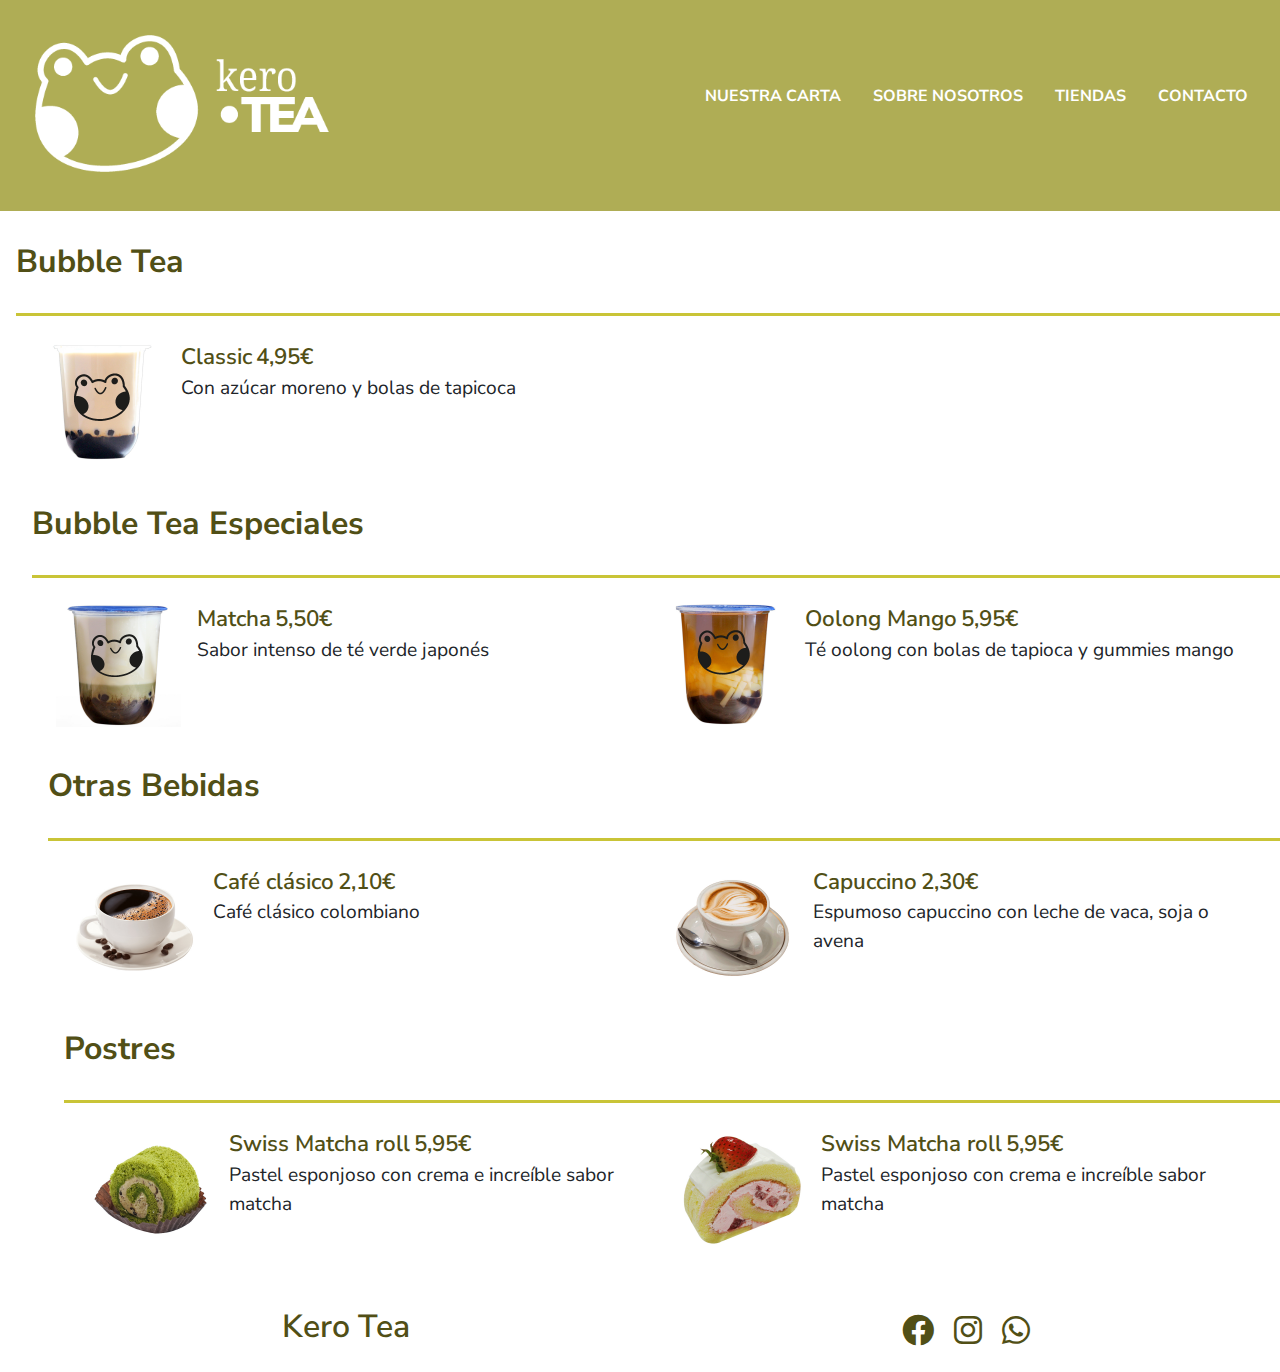
==== commit f01b1d0a: "SEO Mixin Extend" ====
--- a/views/carta.html
+++ b/views/carta.html
@@ -4,6 +4,12 @@
 	<meta charset="UTF-8">
 	<meta name="viewport" content="width=device-width, initial-scale=1.0">
 	<title>Kero Tea</title>
+
+	<!-- SEO -->	
+ 	<meta name="description" content="Menu de Bubble Tea y dulces asiáticos">
+	<meta name="keywords" content="Bubble Tea, Tapioca, Comida asiática, Postres Asiáticos,Matcha roll,Strawberry Swiss roll">
+  	<meta name="author" content="John Doe">
+
 
 	<!-- ICONOS SVG FONT AWESOME -->
 	<link rel="stylesheet" href="https://cdnjs.cloudflare.com/ajax/libs/font-awesome/6.0.0/css/all.min.css" integrity="sha512-9usAa10IRO0HhonpyAIVpjrylPvoDwiPUiKdWk5t3PyolY1cOd4DSE0Ga+ri4AuTroPR5aQvXU9xC6qOPnzFeg==" crossorigin="anonymous" referrerpolicy="no-referrer" />
@@ -52,6 +58,10 @@
 
 	<div class="container-fullwidth">
 		<div class="menu">
+			<div class="menu-title">
+				<title class="menu-title">Nuestra Carta</title>
+			</div>
+			
 			<h2 class="menu-group-heading"> Bubble Tea</h2>
 			<div class="menu-group">
 				<div class="menu-item">
@@ -100,37 +110,55 @@
 			<h2 class="menu-group-heading"> Otras Bebidas</h2>
 			<div class="menu-group">
 				<div class="menu-item">
-					<img class="menu-item-img" src="../assets/img/menu-tapioca.jpg" alt="té tapioca">
+					<img class="menu-item-img" src="../assets/img/menu-coffee.jpg" alt="Coffee">
 					<div class="menu-item-text">
 						<div class="menu-item-heading">
-							<span class="menu-item-name">Classic</span>
-							<span class="menu-item-name">4,95€</span>
-							<p>Con azúcar moreno y bolas de tapicoca</p>
+							<span class="menu-item-name">Café clásico</span>
+							<span class="menu-item-name">2,10€</span>
+							<p>Café clásico colombiano</p>
 						</div>
 					</div>
 				</div>
 
+				<div class="menu-item">
+					<img class="menu-item-img" src="../assets/img/menu-capuccino.jpg" alt="Capuccino">
+					<div class="menu-item-text">
+						<div class="menu-item-heading">
+							<span class="menu-item-name">Capuccino</span>
+							<span class="menu-item-name">2,30€</span>
+							<p>Espumoso capuccino con leche de vaca, soja o avena</p>
+						</div>
+					</div>
+				</div>
 				
 			</div>
 
 			<div class="menu">
 			<h2 class="menu-group-heading"> Postres</h2>
 			<div class="menu-group">
+				
 				<div class="menu-item">
-					<img class="menu-item-img" src="../assets/img/menu-tapioca.jpg" alt="té tapioca">
+					<img class="menu-item-img" src="../assets/img/menu-matcha-roll.jpg" alt="Matcha roll">
 					<div class="menu-item-text">
 						<div class="menu-item-heading">
-							<span class="menu-item-name">Classic</span>
-							<span class="menu-item-name">4,95€</span>
-							<p>Con azúcar moreno y bolas de tapicoca</p>
+							<span class="menu-item-name">Swiss Matcha roll</span>
+							<span class="menu-item-name">5,95€</span>
+							<p>Pastel esponjoso con crema e increíble sabor matcha</p>
 						</div>
 					</div>
+				</div>
 
+				<div class="menu-item">
+					<img class="menu-item-img" src="../assets/img/menu-strawberry-roll.jpg" alt="Matcha roll">
+					<div class="menu-item-text">
+						<div class="menu-item-heading">
+							<span class="menu-item-name">Swiss Matcha roll</span>
+							<span class="menu-item-name">5,95€</span>
+							<p>Pastel esponjoso con crema e increíble sabor matcha</p>
+						</div>
+					</div>
+				</div>
 
-				</div>
-				<div>two</div>
-				<div>three</div>
-				<div>four</div>
 			</div>
 			
 		</div>
--- a/css/style.css
+++ b/css/style.css
@@ -7967,6 +7967,7 @@
 .footer {
   background-color: #FFFFFF;
   padding: 1rem;
+  padding-top: 2rem;
   text-align: center;
   margin: 0; }
   .footer .social a {
@@ -7997,6 +7998,12 @@
   padding-top: 1em;
   padding-left: 1em; }
 
+.menu-title {
+  font-size: 4rem;
+  font-weight: 900;
+  padding-bottom: 1rem;
+  color: #ffb7c5; }
+
 .menu-group-heading {
   font-size: 2rem;
   margin: 0;
@@ -8019,8 +8026,11 @@
 
 .menu-item-name {
   font-size: 1.4rem;
-  font-weight: 700;
+  font-weight: 600;
   color: #514F16; }
+
+.menu-item-text {
+  padding-left: 1rem; }
 
 @media only screen and (min-width: 768px) {
   .menu-group {
